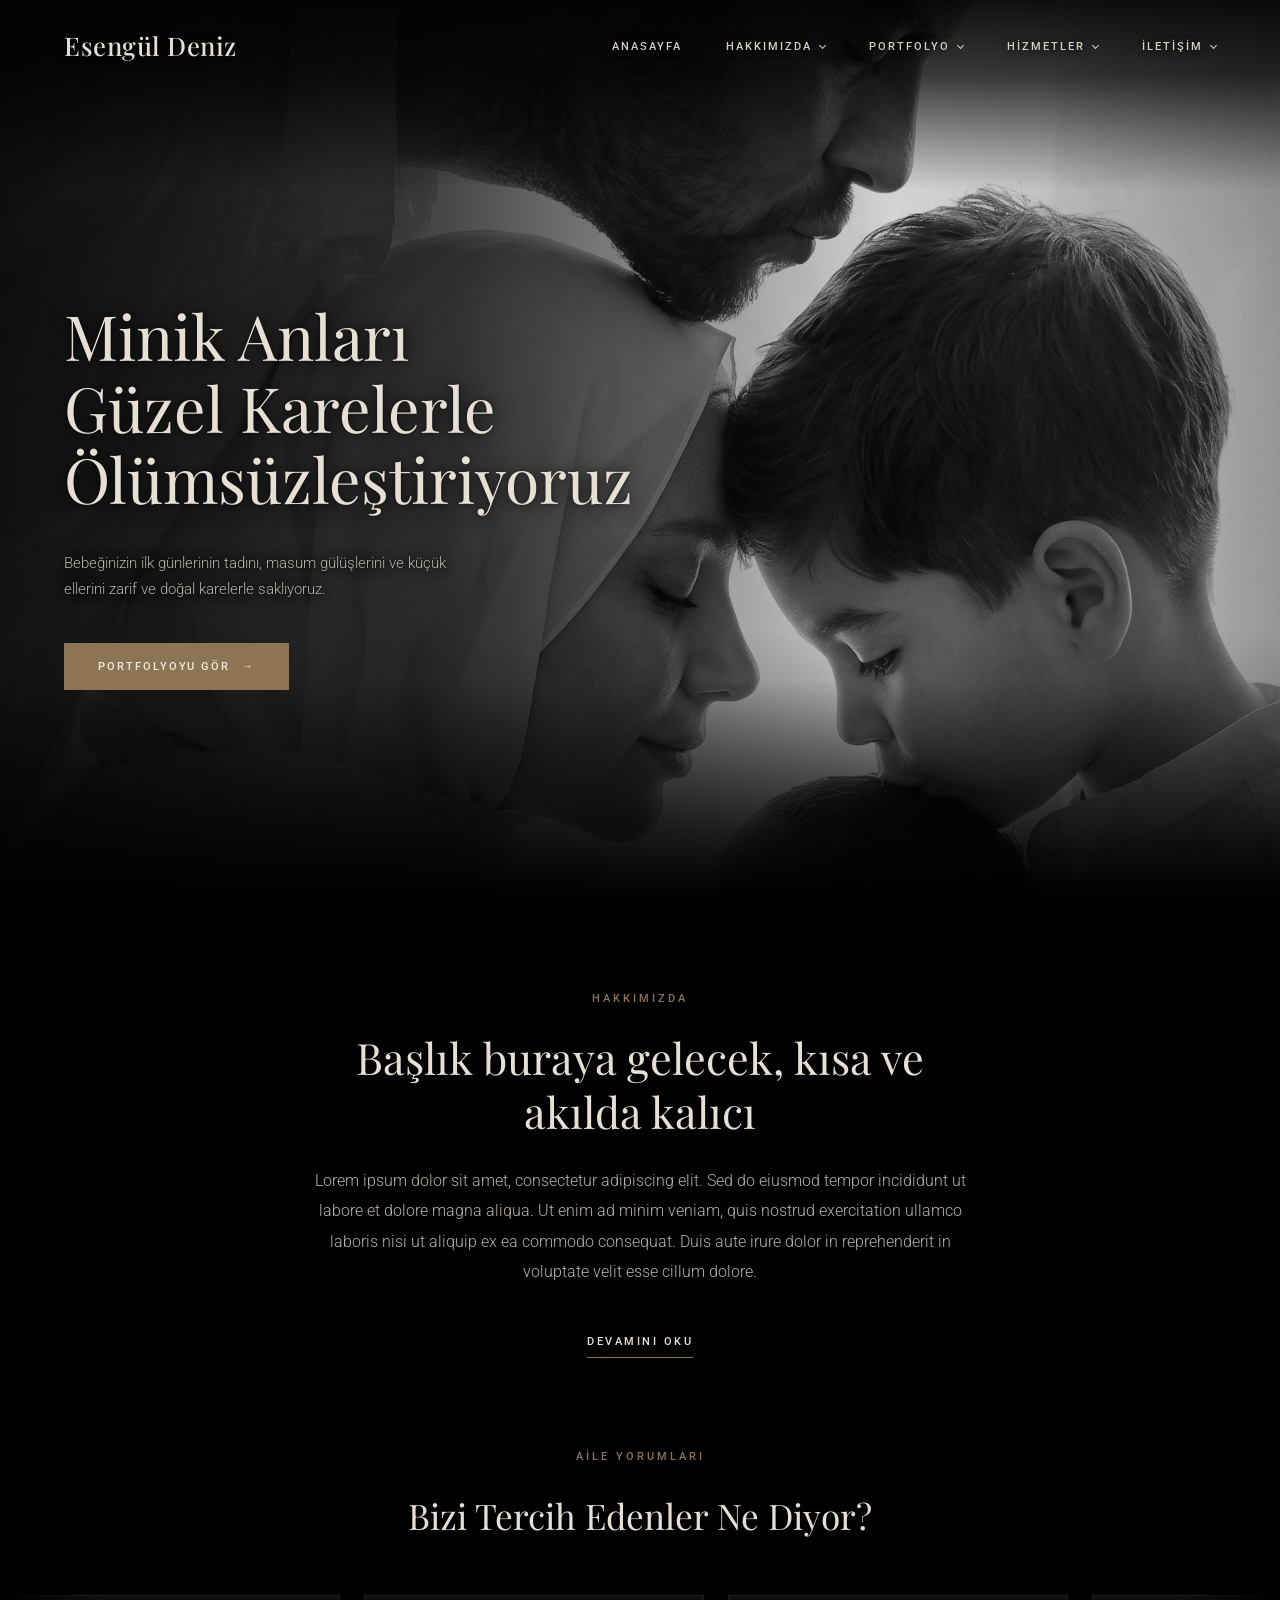
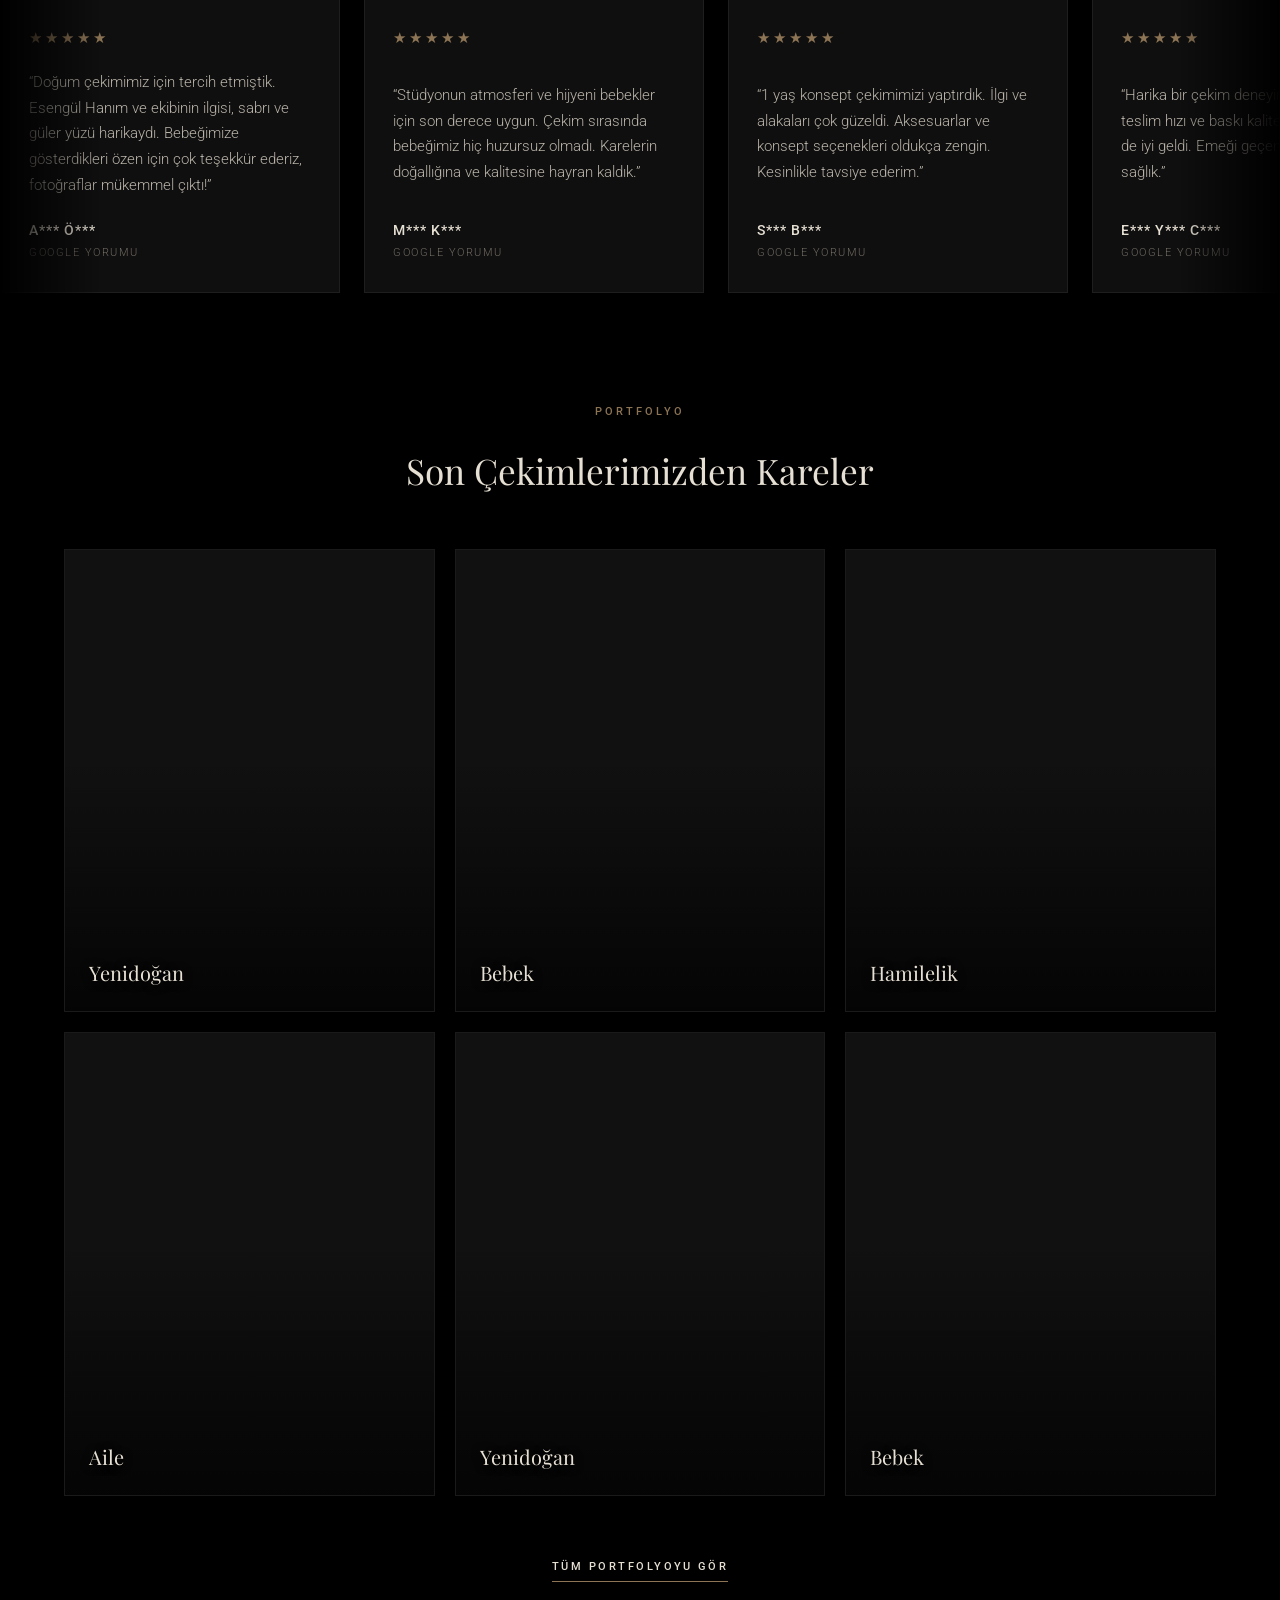
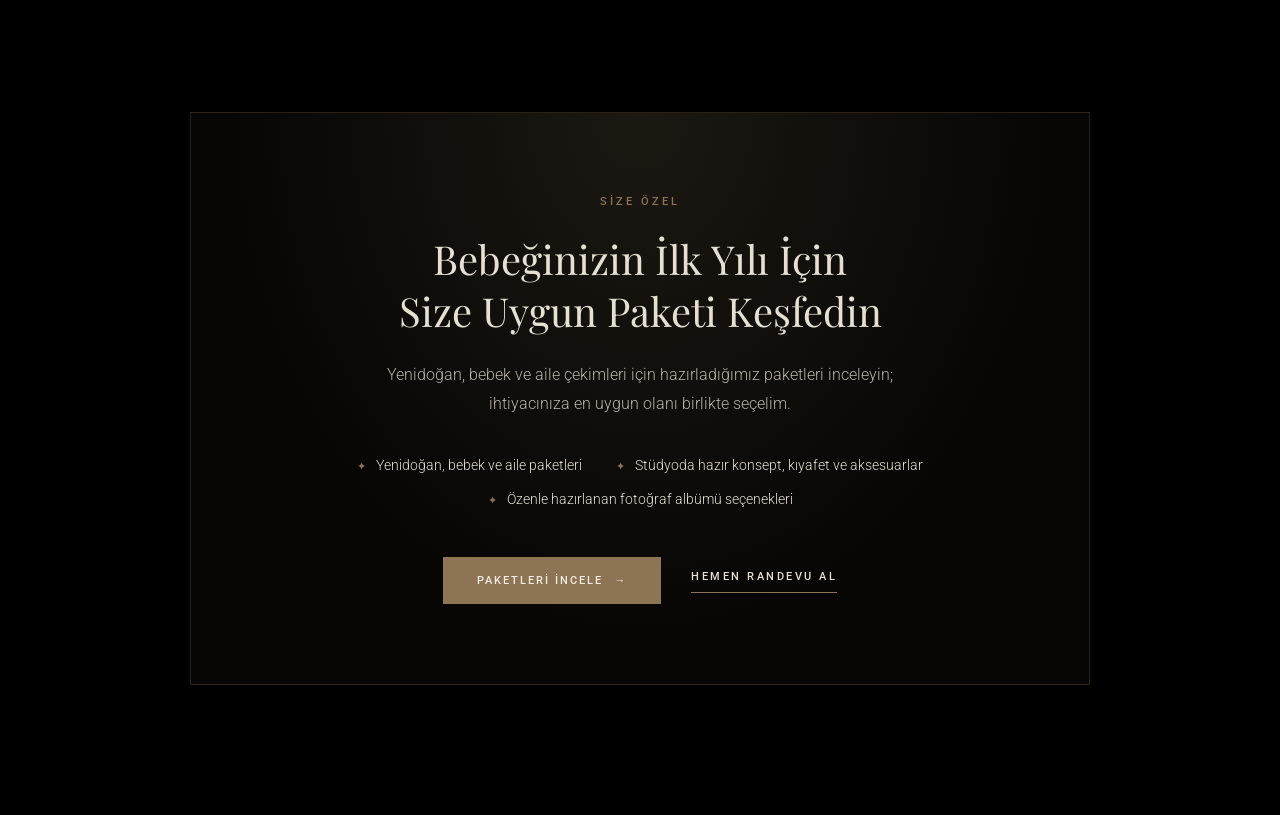
==== index.html @ 83e0534e "add offer section with styling for package deals" ====
<!DOCTYPE html>
<html lang="tr">

<head>
  <meta charset="UTF-8">
  <meta name="viewport" content="width=device-width, initial-scale=1.0">

  <!-- DOLDUR: Sayfa başlığı ve açıklaması (SEO) -->
  <title>Esengül Deniz Photography | Aile ve Bebek Fotoğraf Stüdyosu Gaziantep</title>
  <meta name="description"
    content="Esengül Deniz Photography: Gaziantep'te bebek, yenidoğan ve aile fotoğraf çekimi. Minik anların en güzel hâllerini ölümsüzleştiriyoruz.">

  <!-- Yazı tipleri: Playfair Display (başlık) + Roboto (metin) -->
  <link rel="preconnect" href="https://fonts.googleapis.com">
  <link rel="preconnect" href="https://fonts.gstatic.com" crossorigin>
  <link
    href="https://fonts.googleapis.com/css2?family=Playfair+Display:wght@400;500&family=Roboto:wght@300;400;500&display=swap"
    rel="stylesheet">

  <link rel="stylesheet" href="css/style.css?v=7">
</head>

<body>

  <!-- ========== ÜST MENÜ ========== -->
  <header class="site-header">
    <div class="container header-inner">

      <!-- DOLDUR: Logo / stüdyo adı -->
      <a href="index.html" class="logo">Esengül Deniz</a>

      <!-- Mobil menü butonu (JavaScript'siz çalışır: checkbox hilesi) -->
      <input type="checkbox" id="menu-toggle" class="menu-toggle" aria-label="Menüyü aç/kapat">
      <label for="menu-toggle" class="menu-icon" aria-hidden="true">
        <span></span><span></span><span></span>
      </label>

      <nav class="main-nav" aria-label="Ana menü">
        <ul>
          <li><a href="index.html">Anasayfa</a></li>

          <li class="has-sub">
            <a href="hakkimizda.html">Hakkımızda</a>
            <ul class="sub-menu">
              <li><a href="hakkimizda.html">Biz Kimiz</a></li>
              <li><a href="hakkimizda.html#yorumlar">Aile Yorumları</a></li>
            </ul>
          </li>

          <li class="has-sub">
            <a href="portfolyo.html">Portfolyo</a>
            <ul class="sub-menu">
              <li><a href="portfolyo.html#yenidogan">Yenidoğan</a></li>
              <li><a href="portfolyo.html#bebek">Bebek (3-12 Ay)</a></li>
              <li><a href="portfolyo.html#hamilelik">Hamilelik</a></li>
              <li><a href="portfolyo.html#aile">Aile</a></li>
            </ul>
          </li>

          <li class="has-sub">
            <a href="hizmetler.html">Hizmetler</a>
            <ul class="sub-menu">
              <li><a href="hizmetler.html#yenidogan-cekimi">Yenidoğan Çekimi</a></li>
              <li><a href="hizmetler.html#bebek-cekimi">Bebek Çekimi</a></li>
              <li><a href="hizmetler.html#paketler">Paketler ve Fiyatlar</a></li>
            </ul>
          </li>

          <li class="has-sub">
            <a href="iletisim.html">İletişim</a>
            <ul class="sub-menu">
              <li><a href="iletisim.html">Randevu Al</a></li>
              <li><a href="iletisim.html#sss">Sık Sorulan Sorular</a></li>
            </ul>
          </li>
        </ul>
      </nav>

    </div>
  </header>

  <!-- ========== HERO (KARŞILAMA ALANI) ========== -->
  <main>
    <section class="hero" id="hero">

      <!-- DOLDUR: Hero fotoğrafı -> images/hero.jpg (koyu tonlu, modelin sağda olduğu bir kare ideal) -->
      <div class="hero-bg" role="img" aria-label="Bebek fotoğrafçısı kapak görseli"></div>
      <div class="hero-overlay"></div>

      <div class="container hero-inner">
        <div class="hero-content">

          <!-- DOLDUR: Ana başlık -->
          <h1>Minik Anları<br>Güzel Karelerle<br>Ölümsüzleştiriyoruz</h1>

          <!-- DOLDUR: Kısa açıklama -->
          <p class="hero-text">
            Bebeğinizin ilk günlerinin tadını, masum gülüşlerini ve küçük ellerini
            zarif ve doğal karelerle saklıyoruz.
          </p>

          <a href="portfolyo.html" class="btn">Portfolyoyu Gör <span class="arrow" aria-hidden="true">→</span></a>
        </div>
      </div>

    </section>

    <!-- ========== HAKKIMIZDA ÖN GÖSTERİM ========== -->
    <section class="about-preview" id="hakkimizda-on">
      <div class="container about-inner">

        <!-- DOLDUR: Aşağıdaki metinleri kendi içeriğinle değiştir -->
        <span class="eyebrow reveal">Hakkımızda</span>
        <h2 class="reveal">Başlık buraya gelecek, kısa ve akılda kalıcı</h2>
        <p class="reveal">
          Lorem ipsum dolor sit amet, consectetur adipiscing elit. Sed do eiusmod tempor
          incididunt ut labore et dolore magna aliqua. Ut enim ad minim veniam, quis nostrud
          exercitation ullamco laboris nisi ut aliquip ex ea commodo consequat. Duis aute
          irure dolor in reprehenderit in voluptate velit esse cillum dolore.
        </p>
        <a href="hakkimizda.html" class="link-line reveal">Devamını Oku</a>

      </div>
    </section>
    <!-- ========== GOOGLE YORUMLARI (soldan sağa kayan şerit) ========== -->
    <section class="reviews" id="yorumlar">
      <div class="container reviews-head">
        <span class="eyebrow reveal">Aile Yorumları</span>
        <h2 class="reveal">Bizi Tercih Edenler Ne Diyor?</h2>
      </div>

      <div class="reviews-marquee">
        <div class="reviews-track">
          <!-- DOLDUR: Gerçek Google yorumlarını her kartta değiştir.
               Aşağıdaki ikinci grup (aria-hidden) birincinin kopyasıdır, sonsuz döngü için gerekli.
               Kart sayısını değiştirirsen iki grupta da aynı yap. -->
          <div class="reviews-group">
            <article class="review-card">
              <div class="stars" aria-label="5 yıldız">★★★★★</div>
              <p>“Doğum çekimimiz için tercih etmiştik. Esengül Hanım ve ekibinin ilgisi, sabrı ve güler yüzü harikaydı.
                Bebeğimize gösterdikleri özen için çok teşekkür ederiz, fotoğraflar mükemmel çıktı!”</p>
              <footer><strong>A*** Ö***</strong><span>Google Yorumu</span></footer>
            </article>
            <article class="review-card">
              <div class="stars" aria-label="5 yıldız">★★★★★</div>
              <p>“Stüdyonun atmosferi ve hijyeni bebekler için son derece uygun. Çekim sırasında bebeğimiz hiç huzursuz
                olmadı. Karelerin doğallığına ve kalitesine hayran kaldık.”</p>
              <footer><strong>M*** K***</strong><span>Google Yorumu</span></footer>
            </article>
            <article class="review-card">
              <div class="stars" aria-label="5 yıldız">★★★★★</div>
              <p>“1 yaş konsept çekimimizi yaptırdık. İlgi ve alakaları çok güzeldi. Aksesuarlar ve konsept seçenekleri
                oldukça zengin. Kesinlikle tavsiye ederim.”</p>
              <footer><strong>S*** B***</strong><span>Google Yorumu</span></footer>
            </article>
            <article class="review-card">
              <div class="stars" aria-label="5 yıldız">★★★★★</div>
              <p>“Harika bir çekim deneyimiydi. Fotoğrafların teslim hızı ve baskı kalitesi beklediğimizden de iyi
                geldi. Emeği geçen herkesin eline sağlık.”</p>
              <footer><strong>E*** Y*** C***</strong><span>Google Yorumu</span></footer>
            </article>
            <article class="review-card">
              <div class="stars" aria-label="5 yıldız">★★★★★</div>
              <p>“Yenidoğan çekimi için biraz endişeliydik ama ekibin profesyonelliği sayesinde tüm endişelerimiz boşa
                çıktı. Bebeğimizi rahat ettirmek için ellerinden geleni yaptılar.”</p>
              <footer><strong>Z*** N*** A***</strong><span>Google Yorumu</span></footer>
            </article>
            <article class="review-card">
              <div class="stars" aria-label="4 yıldız">★★★★☆</div>
              <p>“Fotoğraflar ve konseptler harikaydı. Çekim biraz uzun sürdü ama çıkan sonuçlara kesinlikle değdi.
                Teşekkür ederiz.”</p>
              <footer><strong>B*** D***</strong><span>Google Yorumu</span></footer>
            </article>
            <article class="review-card">
              <div class="stars" aria-label="5 yıldız">★★★★★</div>
              <p>“Aile çekimi gerçekleştirdik. Ortam çok sıcak ve samimiydi. Çocuklarla iletişimleri harika, hiç
                zorlanmadan harika fotoğraflar yakaladılar.”</p>
              <footer><strong>H*** A***</strong><span>Google Yorumu</span></footer>
            </article>
            <article class="review-card">
              <div class="stars" aria-label="5 yıldız">★★★★★</div>
              <p>“Tavsiye üzerine gittik ve çok memnun kaldık. Detaylara verdikleri önem ve çekim sonrası ilgileri
                takdire şayan. Eline sağlık Esengül Hanım.”</p>
              <footer><strong>K*** E*** T***</strong><span>Google Yorumu</span></footer>
            </article>
            <article class="review-card">
              <div class="stars" aria-label="5 yıldız">★★★★★</div>
              <p>“Hamilelik çekimimden itibaren tüm özel anlarımızda tercihimiz oldu. Anılarımızı en güzel şekilde
                ölümsüzleştirdiler, her zaman güler yüzlüler.”</p>
              <footer><strong>D*** Y***</strong><span>Google Yorumu</span></footer>
            </article>
            <article class="review-card">
              <div class="stars" aria-label="5 yıldız">★★★★★</div>
              <p>“Sıcak ortamı, bebek dostu yaklaşımı ve yaratıcı konseptleriyle bölgedeki en kaliteli stüdyolardan
                biri. Çok teşekkür ederiz.”</p>
              <footer><strong>C*** Ö*** K***</strong><span>Google Yorumu</span></footer>
            </article>
            <article class="review-card">
              <div class="stars" aria-label="5 yıldız">★★★★★</div>
              <p>“Bebeğimiz çekim sırasında ağlamasına rağmen büyük bir sabırla ilgilendiler. Çıkan albüm albüm değil
                adeta bir sanat eseri oldu.”</p>
              <footer><strong>N*** S***</strong><span>Google Yorumu</span></footer>
            </article>
            <article class="review-card">
              <div class="stars" aria-label="5 yıldız">★★★★★</div>
              <p>“Işık kullanımı, renk paletleri ve kurguları çok başarılı. Kendinizi tamamen rahat hissettiğiniz bir
                ortam sunuyorlar.”</p>
              <footer><strong>G*** B*** M***</strong><span>Google Yorumu</span></footer>
            </article>
            <article class="review-card">
              <div class="stars" aria-label="4 yıldız">★★★★☆</div>
              <p>“Genel olarak çok memnun kaldık, fotoğrafların kalitesi ve renk canlılığı harika. Randevu yoğunluğu
                biraz fazlaydı ama değdi.”</p>
              <footer><strong>İ*** K***</strong><span>Google Yorumu</span></footer>
            </article>
            <article class="review-card">
              <div class="stars" aria-label="5 yıldız">★★★★★</div>
              <p>“Oğlumuzun ilk yaş gününü ölümsüzleştirmek için doğru adrestik. Güler yüzlü hizmetiniz ve ilginiz için
                ailece çok teşekkür ederiz.”</p>
              <footer><strong>Ö*** F*** Ş***</strong><span>Google Yorumu</span></footer>
            </article>
            <article class="review-card">
              <div class="stars" aria-label="5 yıldız">★★★★★</div>
              <p>“Stüdyo tertemiz ve bebekler için ısıtması çok iyi ayarlanmıştı. Kostümler ve konseptler çok
                hijyenikti. Gönül rahatlığıyla tercih edebilirsiniz.”</p>
              <footer><strong>F*** N*** E***</strong><span>Google Yorumu</span></footer>
            </article>
            <article class="review-card">
              <div class="stars" aria-label="5 yıldız">★★★★★</div>
              <p>“Bebek çekiminde sabır her şeydir ve bu stüdyoda sabır ile profesyonellik birleşmiş. Sonuçtan çok
                memnun kaldık.”</p>
              <footer><strong>T*** Y***</strong><span>Google Yorumu</span></footer>
            </article>
            <article class="review-card">
              <div class="stars" aria-label="5 yıldız">★★★★★</div>
              <p>“Her anından keyif aldığımız bir çekim süreciydi. Albümümüz elime ulaştığında kalitesine bir kez daha
                hayran kaldım.”</p>
              <footer><strong>Y*** K*** A***</strong><span>Google Yorumu</span></footer>
            </article>
            <article class="review-card">
              <div class="stars" aria-label="5 yıldız">★★★★★</div>
              <p>“Poz verdirmekte hiç zorlanmadık, bizi çok iyi yönlendirdiler. Fotoğrafların doğallığı harika.
                Emeğinize sağlık.”</p>
              <footer><strong>E*** G***</strong><span>Google Yorumu</span></footer>
            </article>
            <article class="review-card">
              <div class="stars" aria-label="5 yıldız">★★★★★</div>
              <p>“Daha önce de farklı bir stüdyoda çekim yaptırmıştık ama buradaki ilgi ve kalite kıyaslanamaz bile. Çok
                teşekkürler.”</p>
              <footer><strong>S*** T*** U***</strong><span>Google Yorumu</span></footer>
            </article>
            <article class="review-card">
              <div class="stars" aria-label="5 yıldız">★★★★★</div>
              <p>“Tüm sürecin başından albüm teslimine kadar her şey mükemmel ilerledi. Anılarımızı bu kadar güzel
                ölümsüzleştirdiğiniz için teşekkür ederiz.”</p>
              <footer><strong>R*** A***</strong><span>Google Yorumu</span></footer>
            </article>
          </div>
          <div class="reviews-group" aria-hidden="true">
            <article class="review-card">
              <div class="stars" aria-label="5 yıldız">★★★★★</div>
              <p>“Doğum çekimimiz için tercih etmiştik. Esengül Hanım ve ekibinin ilgisi, sabrı ve güler yüzü harikaydı.
                Bebeğimize gösterdikleri özen için çok teşekkür ederiz, fotoğraflar mükemmel çıktı!”</p>
              <footer><strong>A*** Ö***</strong><span>Google Yorumu</span></footer>
            </article>
            <article class="review-card">
              <div class="stars" aria-label="5 yıldız">★★★★★</div>
              <p>“Stüdyonun atmosferi ve hijyeni bebekler için son derece uygun. Çekim sırasında bebeğimiz hiç huzursuz
                olmadı. Karelerin doğallığına ve kalitesine hayran kaldık.”</p>
              <footer><strong>M*** K***</strong><span>Google Yorumu</span></footer>
            </article>
            <article class="review-card">
              <div class="stars" aria-label="5 yıldız">★★★★★</div>
              <p>“1 yaş konsept çekimimizi yaptırdık. İlgi ve alakaları çok güzeldi. Aksesuarlar ve konsept seçenekleri
                oldukça zengin. Kesinlikle tavsiye ederim.”</p>
              <footer><strong>S*** B***</strong><span>Google Yorumu</span></footer>
            </article>
            <article class="review-card">
              <div class="stars" aria-label="5 yıldız">★★★★★</div>
              <p>“Harika bir çekim deneyimiydi. Fotoğrafların teslim hızı ve baskı kalitesi beklediğimizden de iyi
                geldi. Emeği geçen herkesin eline sağlık.”</p>
              <footer><strong>E*** Y*** C***</strong><span>Google Yorumu</span></footer>
            </article>
            <article class="review-card">
              <div class="stars" aria-label="5 yıldız">★★★★★</div>
              <p>“Yenidoğan çekimi için biraz endişeliydik ama ekibin profesyonelliği sayesinde tüm endişelerimiz boşa
                çıktı. Bebeğimizi rahat ettirmek için ellerinden geleni yaptılar.”</p>
              <footer><strong>Z*** N*** A***</strong><span>Google Yorumu</span></footer>
            </article>
            <article class="review-card">
              <div class="stars" aria-label="4 yıldız">★★★★☆</div>
              <p>“Fotoğraflar ve konseptler harikaydı. Çekim biraz uzun sürdü ama çıkan sonuçlara kesinlikle değdi.
                Teşekkür ederiz.”</p>
              <footer><strong>B*** D***</strong><span>Google Yorumu</span></footer>
            </article>
            <article class="review-card">
              <div class="stars" aria-label="5 yıldız">★★★★★</div>
              <p>“Aile çekimi gerçekleştirdik. Ortam çok sıcak ve samimiydi. Çocuklarla iletişimleri harika, hiç
                zorlanmadan harika fotoğraflar yakaladılar.”</p>
              <footer><strong>H*** A***</strong><span>Google Yorumu</span></footer>
            </article>
            <article class="review-card">
              <div class="stars" aria-label="5 yıldız">★★★★★</div>
              <p>“Tavsiye üzerine gittik ve çok memnun kaldık. Detaylara verdikleri önem ve çekim sonrası ilgileri
                takdire şayan. Eline sağlık Esengül Hanım.”</p>
              <footer><strong>K*** E*** T***</strong><span>Google Yorumu</span></footer>
            </article>
            <article class="review-card">
              <div class="stars" aria-label="5 yıldız">★★★★★</div>
              <p>“Hamilelik çekimimden itibaren tüm özel anlarımızda tercihimiz oldu. Anılarımızı en güzel şekilde
                ölümsüzleştirdiler, her zaman güler yüzlüler.”</p>
              <footer><strong>D*** Y***</strong><span>Google Yorumu</span></footer>
            </article>
            <article class="review-card">
              <div class="stars" aria-label="5 yıldız">★★★★★</div>
              <p>“Sıcak ortamı, bebek dostu yaklaşımı ve yaratıcı konseptleriyle bölgedeki en kaliteli stüdyolardan
                biri. Çok teşekkür ederiz.”</p>
              <footer><strong>C*** Ö*** K***</strong><span>Google Yorumu</span></footer>
            </article>
            <article class="review-card">
              <div class="stars" aria-label="5 yıldız">★★★★★</div>
              <p>“Bebeğimiz çekim sırasında ağlamasına rağmen büyük bir sabırla ilgilendiler. Çıkan albüm albüm değil
                adeta bir sanat eseri oldu.”</p>
              <footer><strong>N*** S***</strong><span>Google Yorumu</span></footer>
            </article>
            <article class="review-card">
              <div class="stars" aria-label="5 yıldız">★★★★★</div>
              <p>“Işık kullanımı, renk paletleri ve kurguları çok başarılı. Kendinizi tamamen rahat hissettiğiniz bir
                ortam sunuyorlar.”</p>
              <footer><strong>G*** B*** M***</strong><span>Google Yorumu</span></footer>
            </article>
            <article class="review-card">
              <div class="stars" aria-label="4 yıldız">★★★★☆</div>
              <p>“Genel olarak çok memnun kaldık, fotoğrafların kalitesi ve renk canlılığı harika. Randevu yoğunluğu
                biraz fazlaydı ama değdi.”</p>
              <footer><strong>İ*** K***</strong><span>Google Yorumu</span></footer>
            </article>
            <article class="review-card">
              <div class="stars" aria-label="5 yıldız">★★★★★</div>
              <p>“Oğlumuzun ilk yaş gününü ölümsüzleştirmek için doğru adrestik. Güler yüzlü hizmetiniz ve ilginiz için
                ailece çok teşekkür ederiz.”</p>
              <footer><strong>Ö*** F*** Ş***</strong><span>Google Yorumu</span></footer>
            </article>
            <article class="review-card">
              <div class="stars" aria-label="5 yıldız">★★★★★</div>
              <p>“Stüdyo tertemiz ve bebekler için ısıtması çok iyi ayarlanmıştı. Kostümler ve konseptler çok
                hijyenikti. Gönül rahatlığıyla tercih edebilirsiniz.”</p>
              <footer><strong>F*** N*** E***</strong><span>Google Yorumu</span></footer>
            </article>
            <article class="review-card">
              <div class="stars" aria-label="5 yıldız">★★★★★</div>
              <p>“Bebek çekiminde sabır her şeydir ve bu stüdyoda sabır ile profesyonellik birleşmiş. Sonuçtan çok
                memnun kaldık.”</p>
              <footer><strong>T*** Y***</strong><span>Google Yorumu</span></footer>
            </article>
            <article class="review-card">
              <div class="stars" aria-label="5 yıldız">★★★★★</div>
              <p>“Her anından keyif aldığımız bir çekim süreciydi. Albümümüz elime ulaştığında kalitesine bir kez daha
                hayran kaldım.”</p>
              <footer><strong>Y*** K*** A***</strong><span>Google Yorumu</span></footer>
            </article>
            <article class="review-card">
              <div class="stars" aria-label="5 yıldız">★★★★★</div>
              <p>“Poz verdirmekte hiç zorlanmadık, bizi çok iyi yönlendirdiler. Fotoğrafların doğallığı harika.
                Emeğinize sağlık.”</p>
              <footer><strong>E*** G***</strong><span>Google Yorumu</span></footer>
            </article>
            <article class="review-card">
              <div class="stars" aria-label="5 yıldız">★★★★★</div>
              <p>“Daha önce de farklı bir stüdyoda çekim yaptırmıştık ama buradaki ilgi ve kalite kıyaslanamaz bile. Çok
                teşekkürler.”</p>
              <footer><strong>S*** T*** U***</strong><span>Google Yorumu</span></footer>
            </article>
            <article class="review-card">
              <div class="stars" aria-label="5 yıldız">★★★★★</div>
              <p>“Tüm sürecin başından albüm teslimine kadar her şey mükemmel ilerledi. Anılarımızı bu kadar güzel
                ölümsüzleştirdiğiniz için teşekkür ederiz.”</p>
              <footer><strong>R*** A***</strong><span>Google Yorumu</span></footer>
            </article>
          </div>
        </div>
      </div>
    </section>
    <!-- ========== PORTFOLYO ÖN GÖSTERİM ========== -->
    <section class="portfolio-preview" id="portfolyo-on">
      <div class="container portfolio-head">
        <span class="eyebrow reveal">Portfolyo</span>
        <h2 class="reveal">Son Çekimlerimizden Kareler</h2>
      </div>

      <!-- DOLDUR: Fotoğrafları images/portfolyo/ klasörüne foto-1.jpg ... foto-6.jpg adlarıyla koy.
           Başlıkları (Yenidoğan, Bebek vb.) istediğin gibi değiştir.
           GELECEKTE (JS): buraya kategori filtresi veya büyütme (lightbox) eklenebilir. -->
      <div class="container portfolio-grid">
        <a href="portfolyo.html#yenidogan" class="portfolio-item reveal"
          style="background-image:url('images/portfolyo/foto-1.jpg')">
          <span class="portfolio-caption">Yenidoğan</span>
        </a>
        <a href="portfolyo.html#bebek" class="portfolio-item reveal"
          style="background-image:url('images/portfolyo/foto-2.jpg')">
          <span class="portfolio-caption">Bebek</span>
        </a>
        <a href="portfolyo.html#hamilelik" class="portfolio-item reveal"
          style="background-image:url('images/portfolyo/foto-3.jpg')">
          <span class="portfolio-caption">Hamilelik</span>
        </a>
        <a href="portfolyo.html#aile" class="portfolio-item reveal"
          style="background-image:url('images/portfolyo/foto-4.jpg')">
          <span class="portfolio-caption">Aile</span>
        </a>
        <a href="portfolyo.html#yenidogan" class="portfolio-item reveal"
          style="background-image:url('images/portfolyo/foto-5.jpg')">
          <span class="portfolio-caption">Yenidoğan</span>
        </a>
        <a href="portfolyo.html#bebek" class="portfolio-item reveal"
          style="background-image:url('images/portfolyo/foto-6.jpg')">
          <span class="portfolio-caption">Bebek</span>
        </a>
      </div>

      <div class="container portfolio-more">
        <a href="portfolyo.html" class="link-line reveal">Tüm Portfolyoyu Gör</a>
      </div>
    </section>
    <!-- ========== PAKETLERE YÖNLENDİREN TEKLİF ALANI ========== -->
    <section class="offer" id="paketler-teklif">
      <div class="container offer-inner">

        <!-- DOLDUR: Başlık, metin ve maddeleri kendi kampanya/sözlerine göre değiştir -->
        <span class="eyebrow reveal">Size Özel</span>
        <h2 class="reveal">Bebeğinizin İlk Yılı İçin<br>Size Uygun Paketi Keşfedin</h2>
        <p class="reveal">
          Yenidoğan, bebek ve aile çekimleri için hazırladığımız paketleri inceleyin;
          ihtiyacınıza en uygun olanı birlikte seçelim.
        </p>

        <ul class="offer-points reveal">
          <li>Yenidoğan, bebek ve aile paketleri</li>
          <li>Stüdyoda hazır konsept, kıyafet ve aksesuarlar</li>
          <li>Özenle hazırlanan fotoğraf albümü seçenekleri</li>
        </ul>

        <div class="offer-actions reveal">
          <a href="hizmetler.html#paketler" class="btn">Paketleri İncele <span class="arrow"
              aria-hidden="true">→</span></a>
          <a href="iletisim.html" class="link-line">Hemen Randevu Al</a>
        </div>

      </div>
    </section>
  </main>

  <!--
    ===== GELECEK İÇİN YER TUTUCULAR =====
    Bu bölümler şimdilik boş. İleride içerik ve JavaScript eklenecek.
    Yorum satırlarını kaldırarak kullanabilirsin.
  -->

  <!-- <section id="one-cikan-calismalar"> ... galeri / slider (JS) ... </section> -->
  <!-- <section id="hizmetler-ozet"> ... </section> -->
  <!-- <section id="yorumlar"> ... yorum kaydırıcı (JS) ... </section> -->
  <!-- <section id="instagram"> ... </section> -->
  <!-- <footer class="site-footer"> ... </footer> -->

  <!-- Gelecekte JavaScript buraya eklenecek: -->
  <!-- <script src="js/main.js"></script> -->

</body>

</html>
---- css/style.css ----
/* =========================================================
   BEBEK FOTOĞRAFÇISI - ANA STİL DOSYASI
   Koyu, zarif tema. Renkleri aşağıdaki değişkenlerden değiştir.
   ========================================================= */

:root {
  /* Renkler */
  --bg: #0b0b0b;
  /* sayfa arka planı */
  --bg-soft: #141414;
  /* açılır menü vb. */
  --text: #e6dfd3;
  /* başlıklar (krem) */
  --text-muted: #b8b2a8;
  /* paragraflar */
  --accent: #8c7455;
  /* buton rengi (altın/kahve) */
  --accent-hover: #a68a64;

  /* Yazı tipleri */
  --font-heading: "Playfair Display", Georgia, serif;
  --font-body: "Roboto", Arial, sans-serif;

  /* Ölçüler */
  --container: 1200px;
  --header-h: 90px;
}

/* ---------- Sıfırlama ---------- */
*,
*::before,
*::after {
  box-sizing: border-box;
  margin: 0;
  padding: 0;
}

html {
  scroll-behavior: smooth;
  overflow-x: hidden;
}

body {
  background: var(--bg);
  color: var(--text-muted);
  font-family: var(--font-body);
  font-weight: 300;
  line-height: 1.6;
  -webkit-font-smoothing: antialiased;
  overflow-x: hidden;
}

a {
  color: inherit;
  text-decoration: none;
}

ul {
  list-style: none;
}

img {
  max-width: 100%;
  display: block;
}

.container {
  width: 100%;
  max-width: var(--container);
  margin: 0 auto;
  padding: 0 24px;
}

/* =========================================================
   ÜST MENÜ
   ========================================================= */
.site-header {
  position: absolute;
  top: 0;
  left: 0;
  right: 0;
  z-index: 100;
  height: var(--header-h);
}

/* Menü arkasında koyu gölge: yazılar her fotoğrafta okunsun */
.site-header::before {
  content: "";
  position: absolute;
  top: 0;
  left: 0;
  right: 0;
  height: 190px;
  background: linear-gradient(180deg, rgba(0, 0, 0, 0.92) 0%, rgba(0, 0, 0, 0.72) 40%, rgba(0, 0, 0, 0) 100%);
  pointer-events: none;
  z-index: -1;
}

.header-inner {
  height: 100%;
  display: flex;
  align-items: center;
  justify-content: space-between;
}

.logo {
  font-family: var(--font-heading);
  font-size: 1.6rem;
  font-weight: 500;
  color: var(--text);
  letter-spacing: 0.5px;
  text-shadow: 0 1px 10px rgba(0, 0, 0, 0.9);
}

/* Masaüstü menü */
.main-nav>ul {
  display: flex;
  align-items: center;
  gap: 44px;
}

/* Tüm menü öğeleri aynı hizada dursun */
.main-nav>ul>li {
  padding: 30px 0;
}

.main-nav a {
  font-size: 0.68rem;
  font-weight: 500;
  letter-spacing: 2px;
  text-transform: uppercase;
  color: #d6cfc3;
  text-shadow: 0 1px 8px rgba(0, 0, 0, 0.9);
  transition: color 0.3s ease;
}

.main-nav a:hover {
  color: var(--text);
}

/* Alt menülü öğelerde küçük ok */
.has-sub>a::after {
  content: "";
  display: inline-block;
  width: 5px;
  height: 5px;
  margin-left: 8px;
  border-right: 1.5px solid currentColor;
  border-bottom: 1.5px solid currentColor;
  transform: translateY(-2px) rotate(45deg);
}

/* Açılır alt menü (JavaScript gerekmez) */
.has-sub {
  position: relative;
}

.sub-menu {
  position: absolute;
  top: 100%;
  left: -20px;
  min-width: 220px;
  padding: 14px 0;
  background: var(--bg-soft);
  border-top: 2px solid var(--accent);
  opacity: 0;
  visibility: hidden;
  transform: translateY(10px);
  transition: all 0.3s ease;
}

.sub-menu a {
  display: block;
  padding: 10px 24px;
  letter-spacing: 1.5px;
}

.has-sub:hover .sub-menu,
.has-sub:focus-within .sub-menu {
  opacity: 1;
  visibility: visible;
  transform: translateY(0);
}

/* Son menünün alt menüsü sağdan taşmasın */
.main-nav>ul>li:last-child .sub-menu {
  left: auto;
  right: -20px;
}

/* Mobil menü kontrolleri masaüstünde gizli */
.menu-toggle,
.menu-icon {
  display: none;
}

/* =========================================================
   HERO
   ========================================================= */
.hero {
  position: relative;
  min-height: 100vh;
  display: flex;
  align-items: center;
  overflow: hidden;
}

/* Arka plan fotoğrafı: images/hero.jpg dosyasını koy */
.hero-bg {
  position: absolute;
  inset: 0;
  background-color: var(--bg);
  background-image: url("../images/hero.jpg");
  background-size: cover;
  background-position: center right;
  background-repeat: no-repeat;
}

/* Soldan sağa koyulaşan katman: yazı okunaklı kalsın */
.hero-overlay {
  position: absolute;
  inset: 0;
  background:
    linear-gradient(90deg, rgba(11, 11, 11, 0.95) 0%, rgba(11, 11, 11, 0.75) 35%, rgba(11, 11, 11, 0.15) 70%, rgba(11, 11, 11, 0.35) 100%),
    linear-gradient(0deg, rgba(11, 11, 11, 0.6) 0%, rgba(11, 11, 11, 0) 30%);
}

.hero-inner {
  position: relative;
  z-index: 2;
  padding-top: var(--header-h);
}

.hero-content {
  max-width: 520px;
}

.hero h1 {
  font-family: var(--font-heading);
  font-weight: 400;
  font-size: clamp(2.4rem, 5vw, 3.9rem);
  line-height: 1.15;
  color: var(--text);
  margin-bottom: 36px;
  text-shadow: 0 2px 20px rgba(0, 0, 0, 0.85), 0 0 4px rgba(0, 0, 0, 0.5);
}

.hero-text {
  font-size: 0.95rem;
  line-height: 1.7;
  color: var(--text-muted);
  max-width: 400px;
  margin-bottom: 40px;
  text-shadow: 0 1px 12px rgba(0, 0, 0, 0.9), 0 0 3px rgba(0, 0, 0, 0.6);
}

/* ---------- Buton ---------- */
.btn {
  display: inline-flex;
  align-items: center;
  gap: 12px;
  padding: 15px 34px;
  background: var(--accent);
  color: #f3ece0;
  font-size: 0.68rem;
  font-weight: 500;
  letter-spacing: 2px;
  text-transform: uppercase;
  transition: background 0.3s ease, transform 0.3s ease;
}

.btn:hover {
  background: var(--accent-hover);
  transform: translateY(-2px);
}

.btn .arrow {
  transition: transform 0.3s ease;
}

.btn:hover .arrow {
  transform: translateX(4px);
}

/* =========================================================
   DUYARLI TASARIM (TABLET / MOBİL)
   ========================================================= */
@media (max-width: 960px) {

  .menu-icon {
    display: flex;
    flex-direction: column;
    gap: 6px;
    cursor: pointer;
    padding: 8px;
    z-index: 130;
  }

  .menu-icon span {
    width: 26px;
    height: 2px;
    background: var(--text);
    transition: all 0.3s ease;
  }

  /* Menü açılınca ikon X olur */
  .menu-toggle:checked+.menu-icon span:nth-child(1) {
    transform: translateY(8px) rotate(45deg);
  }

  .menu-toggle:checked+.menu-icon span:nth-child(2) {
    opacity: 0;
  }

  .menu-toggle:checked+.menu-icon span:nth-child(3) {
    transform: translateY(-8px) rotate(-45deg);
  }

  .main-nav {
    position: fixed;
    inset: 0;
    background: rgba(11, 11, 11, 0.98);
    display: flex;
    align-items: center;
    justify-content: center;
    opacity: 0;
    visibility: hidden;
    transition: all 0.35s ease;
    z-index: 120;
  }

  .menu-toggle:checked~.main-nav {
    opacity: 1;
    visibility: visible;
  }

  .main-nav>ul {
    flex-direction: column;
    align-items: center;
    gap: 6px;
    text-align: center;
  }

  .main-nav a {
    font-size: 1rem;
    letter-spacing: 2.5px;
  }

  .main-nav>ul>li {
    padding: 14px 0;
  }

  .has-sub>a::after {
    display: none;
  }

  /* Mobilde alt menüler gizli, ana sayfalara tıklanır */
  .sub-menu {
    display: none;
  }

  .hero-bg {
    background-position: 70% center;
  }

  .hero-overlay {
    background: linear-gradient(0deg, rgba(11, 11, 11, 0.95) 0%, rgba(11, 11, 11, 0.6) 55%, rgba(11, 11, 11, 0.4) 100%);
  }

  .hero {
    align-items: flex-end;
    padding-bottom: 80px;
  }

  .hero-content {
    max-width: 100%;
  }
}

@media (max-width: 480px) {
  .hero h1 {
    font-size: 2.1rem;
  }

  .btn {
    padding: 14px 26px;
  }
}

/* =========================================================
   HERO ALT GEÇİŞ (fotoğraf aşağıda siyaha karışır)
   ========================================================= */
.hero::after {
  content: "";
  position: absolute;
  left: 0;
  right: 0;
  bottom: 0;
  height: 220px;
  background: linear-gradient(180deg, rgba(0, 0, 0, 0) 0%, #000 100%);
  z-index: 1;
  pointer-events: none;
}

/* =========================================================
   HAKKIMIZDA ÖN GÖSTERİM
   ========================================================= */
.about-preview {
  background: #000;
  padding: 90px 0 90px;
  text-align: center;
}

.about-inner {
  max-width: 720px;
}

.eyebrow {
  display: block;
  font-size: 0.7rem;
  font-weight: 500;
  letter-spacing: 3px;
  text-transform: uppercase;
  color: var(--accent);
  margin-bottom: 22px;
}

.about-preview h2 {
  font-family: var(--font-heading);
  font-weight: 400;
  font-size: clamp(1.8rem, 3.6vw, 2.7rem);
  line-height: 1.25;
  color: var(--text);
  margin-bottom: 28px;
}

.about-preview p {
  font-size: 1rem;
  line-height: 1.9;
  margin-bottom: 40px;
}

.link-line {
  display: inline-block;
  padding-bottom: 6px;
  font-size: 0.7rem;
  font-weight: 500;
  letter-spacing: 2.5px;
  text-transform: uppercase;
  color: var(--text);
  border-bottom: 1px solid var(--accent);
  transition: color 0.3s ease, border-color 0.3s ease;
}

.link-line:hover {
  color: var(--accent-hover);
  border-color: var(--accent-hover);
}

/* Aşağı kaydırdıkça yumuşakça belirme (JavaScript'siz).
   Desteklemeyen tarayıcılarda içerik doğrudan görünür. */
@keyframes reveal {
  from {
    opacity: 0;
    transform: translateY(40px);
  }

  to {
    opacity: 1;
    transform: none;
  }
}

@supports (animation-timeline: view()) {
  .reveal {
    animation: reveal linear both;
    animation-timeline: view();
    animation-range: entry 5% entry 60%;
  }
}

@media (prefers-reduced-motion: reduce) {
  .reveal {
    animation: none;
    opacity: 1;
    transform: none;
  }
}

@media (max-width: 480px) {
  .about-preview {
    padding: 70px 0 100px;
  }
}

/* =========================================================
   GOOGLE YORUMLARI (kayan şerit, JavaScript'siz)
   ========================================================= */
.reviews {
  background: #000;
  padding: 0 0 110px;
  text-align: center;
}

.reviews-head {
  margin-bottom: 50px;
}

.reviews h2 {
  font-family: var(--font-heading);
  font-weight: 400;
  font-size: clamp(1.6rem, 3vw, 2.2rem);
  color: var(--text);
}

.reviews-marquee {
  overflow: hidden;
  /* kenarlarda yumuşak kaybolma */
  -webkit-mask-image: linear-gradient(90deg, transparent, #000 8%, #000 92%, transparent);
  mask-image: linear-gradient(90deg, transparent, #000 8%, #000 92%, transparent);
}

.reviews-track {
  display: flex;
  width: max-content;
  animation: marquee 220s linear infinite;
}

/* Fare üstüne gelince dursun (okumak için) */
.reviews-marquee:hover .reviews-track {
  animation-play-state: paused;
}

.reviews-group {
  display: flex;
  gap: 24px;
  padding-right: 24px;
}

@keyframes marquee {
  from {
    transform: translateX(0);
  }

  to {
    transform: translateX(-50%);
  }

  /* sağdan sola */
}

.review-card {
  flex: 0 0 340px;
  text-align: left;
  padding: 30px 28px;
  background: #0f0f0f;
  border: 1px solid #1e1e1e;
  display: flex;
  flex-direction: column;
  justify-content: space-between;
  gap: 20px;
}

.stars {
  color: var(--accent);
  letter-spacing: 3px;
  font-size: 0.95rem;
}

.review-card p {
  font-size: 0.92rem;
  line-height: 1.75;
}

.review-card footer {
  display: flex;
  flex-direction: column;
  gap: 2px;
}

.review-card strong {
  color: var(--text);
  font-weight: 500;
  font-size: 0.9rem;
  letter-spacing: 1px;
}

.review-card span {
  font-size: 0.7rem;
  letter-spacing: 1.5px;
  text-transform: uppercase;
  color: #6f6a62;
}

@media (max-width: 480px) {
  .review-card {
    flex-basis: 280px;
    padding: 24px 22px;
  }

  .reviews {
    padding-bottom: 90px;
  }
}

/* Hareket istemeyen kullanıcılar: kayma yok, elle kaydırılır */
@media (prefers-reduced-motion: reduce) {
  .reviews-marquee {
    overflow-x: auto;
    -webkit-mask-image: none;
    mask-image: none;
  }

  .reviews-track {
    animation: none;
  }
}

/* =========================================================
   PORTFOLYO ÖN GÖSTERİM
   ========================================================= */
.portfolio-preview {
  background: #000;
  padding: 0 0 130px;
  text-align: center;
}

.portfolio-head {
  margin-bottom: 50px;
}

.portfolio-preview h2 {
  font-family: var(--font-heading);
  font-weight: 400;
  font-size: clamp(1.6rem, 3vw, 2.2rem);
  color: var(--text);
}

.portfolio-grid {
  display: grid;
  grid-template-columns: repeat(3, 1fr);
  gap: 20px;
}

.portfolio-item {
  position: relative;
  display: block;
  aspect-ratio: 4 / 5;
  overflow: hidden;
  background-color: #111;
  background-size: cover;
  background-position: center;
  border: 1px solid #1a1a1a;
  transition: transform 0.5s ease, border-color 0.4s ease;
}

.portfolio-item::before {
  /* altta koyu geçiş: yazı okunsun */
  content: "";
  position: absolute;
  inset: 0;
  background: linear-gradient(0deg, rgba(0, 0, 0, 0.75) 0%, rgba(0, 0, 0, 0) 55%);
  transition: opacity 0.4s ease;
}

.portfolio-caption {
  position: absolute;
  left: 24px;
  bottom: 22px;
  font-family: var(--font-heading);
  font-size: 1.25rem;
  color: var(--text);
  text-shadow: 0 1px 10px rgba(0, 0, 0, 0.9);
}

.portfolio-item:hover {
  transform: translateY(-6px);
  border-color: var(--accent);
}

.portfolio-more {
  margin-top: 56px;
}

@media (max-width: 960px) {
  .portfolio-grid {
    grid-template-columns: repeat(2, 1fr);
    gap: 14px;
  }
}

@media (max-width: 480px) {
  .portfolio-preview {
    padding-bottom: 90px;
  }

  .portfolio-grid {
    gap: 10px;
  }

  .portfolio-caption {
    left: 14px;
    bottom: 14px;
    font-size: 1rem;
  }
}

/* =========================================================
   PAKETLERE YÖNLENDİREN TEKLİF ALANI
   ========================================================= */
.offer {
  background: #000;
  padding: 0 0 130px;
}

.offer-inner {
  max-width: 900px;
  padding: 80px 40px;
  text-align: center;
  border: 1px solid #2a2218;
  background: radial-gradient(ellipse at 50% 0%, rgba(140, 116, 85, 0.16) 0%, rgba(140, 116, 85, 0) 65%), #070605;
}

.offer h2 {
  font-family: var(--font-heading);
  font-weight: 400;
  font-size: clamp(1.7rem, 3.4vw, 2.5rem);
  line-height: 1.3;
  color: var(--text);
  margin-bottom: 24px;
}

.offer p {
  max-width: 560px;
  margin: 0 auto 36px;
  line-height: 1.8;
}

.offer-points {
  display: flex;
  flex-wrap: wrap;
  justify-content: center;
  gap: 12px 34px;
  margin-bottom: 46px;
  font-size: 0.85rem;
  color: var(--text);
}

.offer-points li::before {
  content: "✦";
  margin-right: 10px;
  color: var(--accent);
  font-size: 0.7rem;
}

.offer-actions {
  display: flex;
  flex-wrap: wrap;
  align-items: center;
  justify-content: center;
  gap: 30px;
}

@media (max-width: 480px) {
  .offer {
    padding-bottom: 90px;
  }

  .offer-inner {
    padding: 56px 22px;
  }

  .offer-points {
    flex-direction: column;
    align-items: center;
  }
}

/* =========================================================
   GELECEKTE EKLENECEK BÖLÜMLER İÇİN YER
   (galeri, hizmetler, yorumlar, footer stilleri buraya)
   ========================================================= */
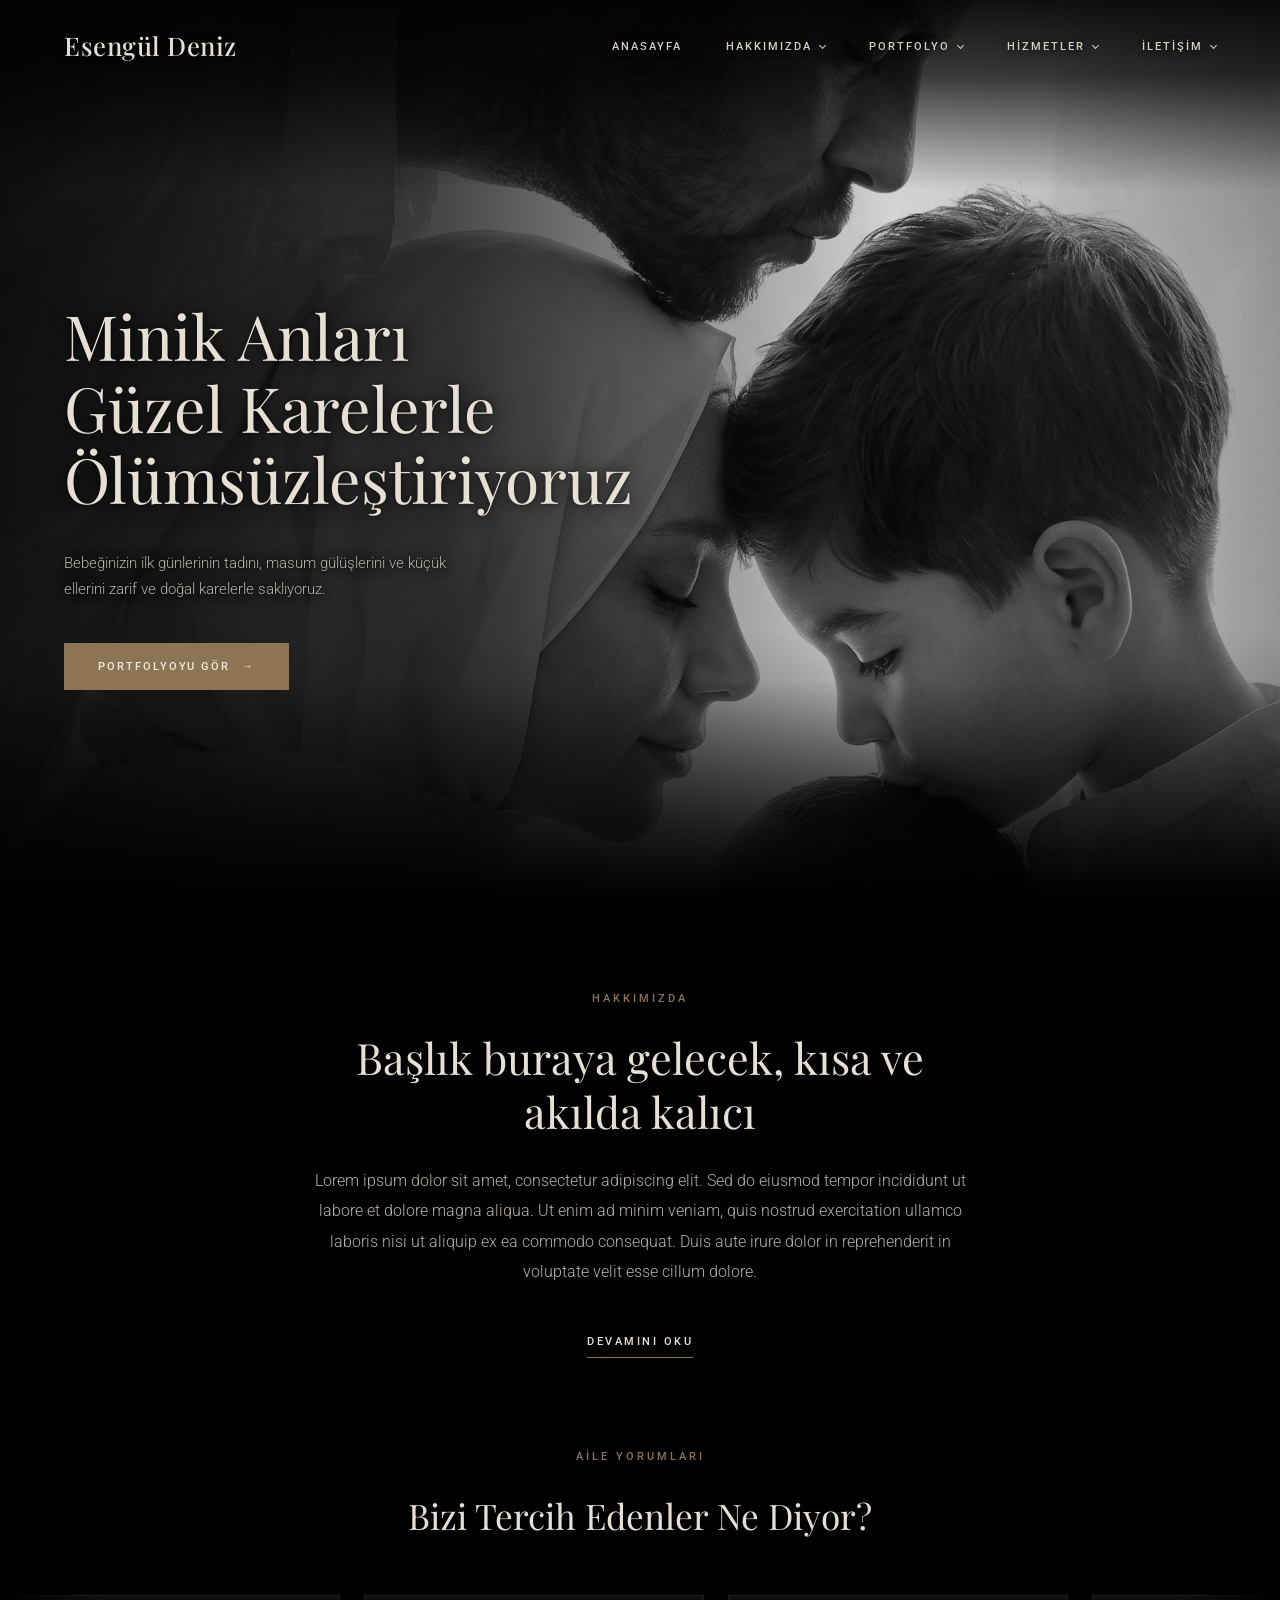
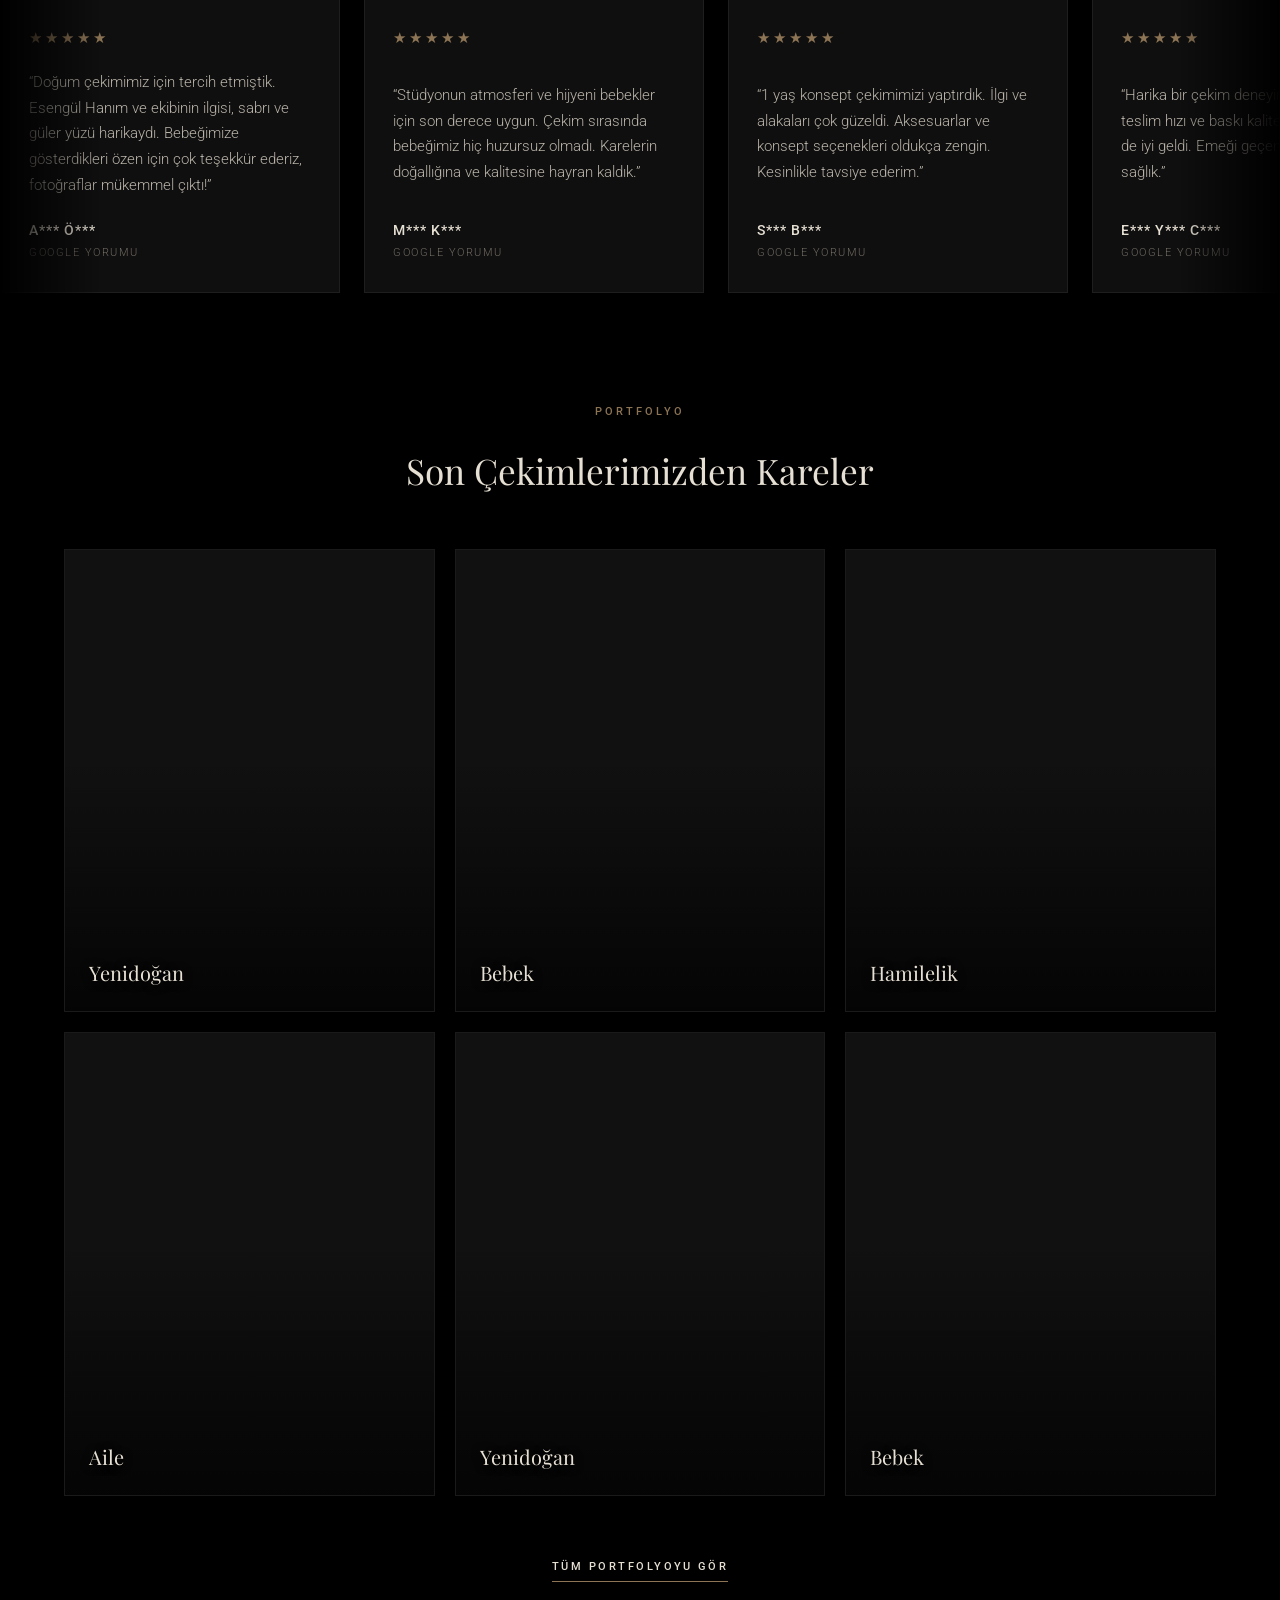
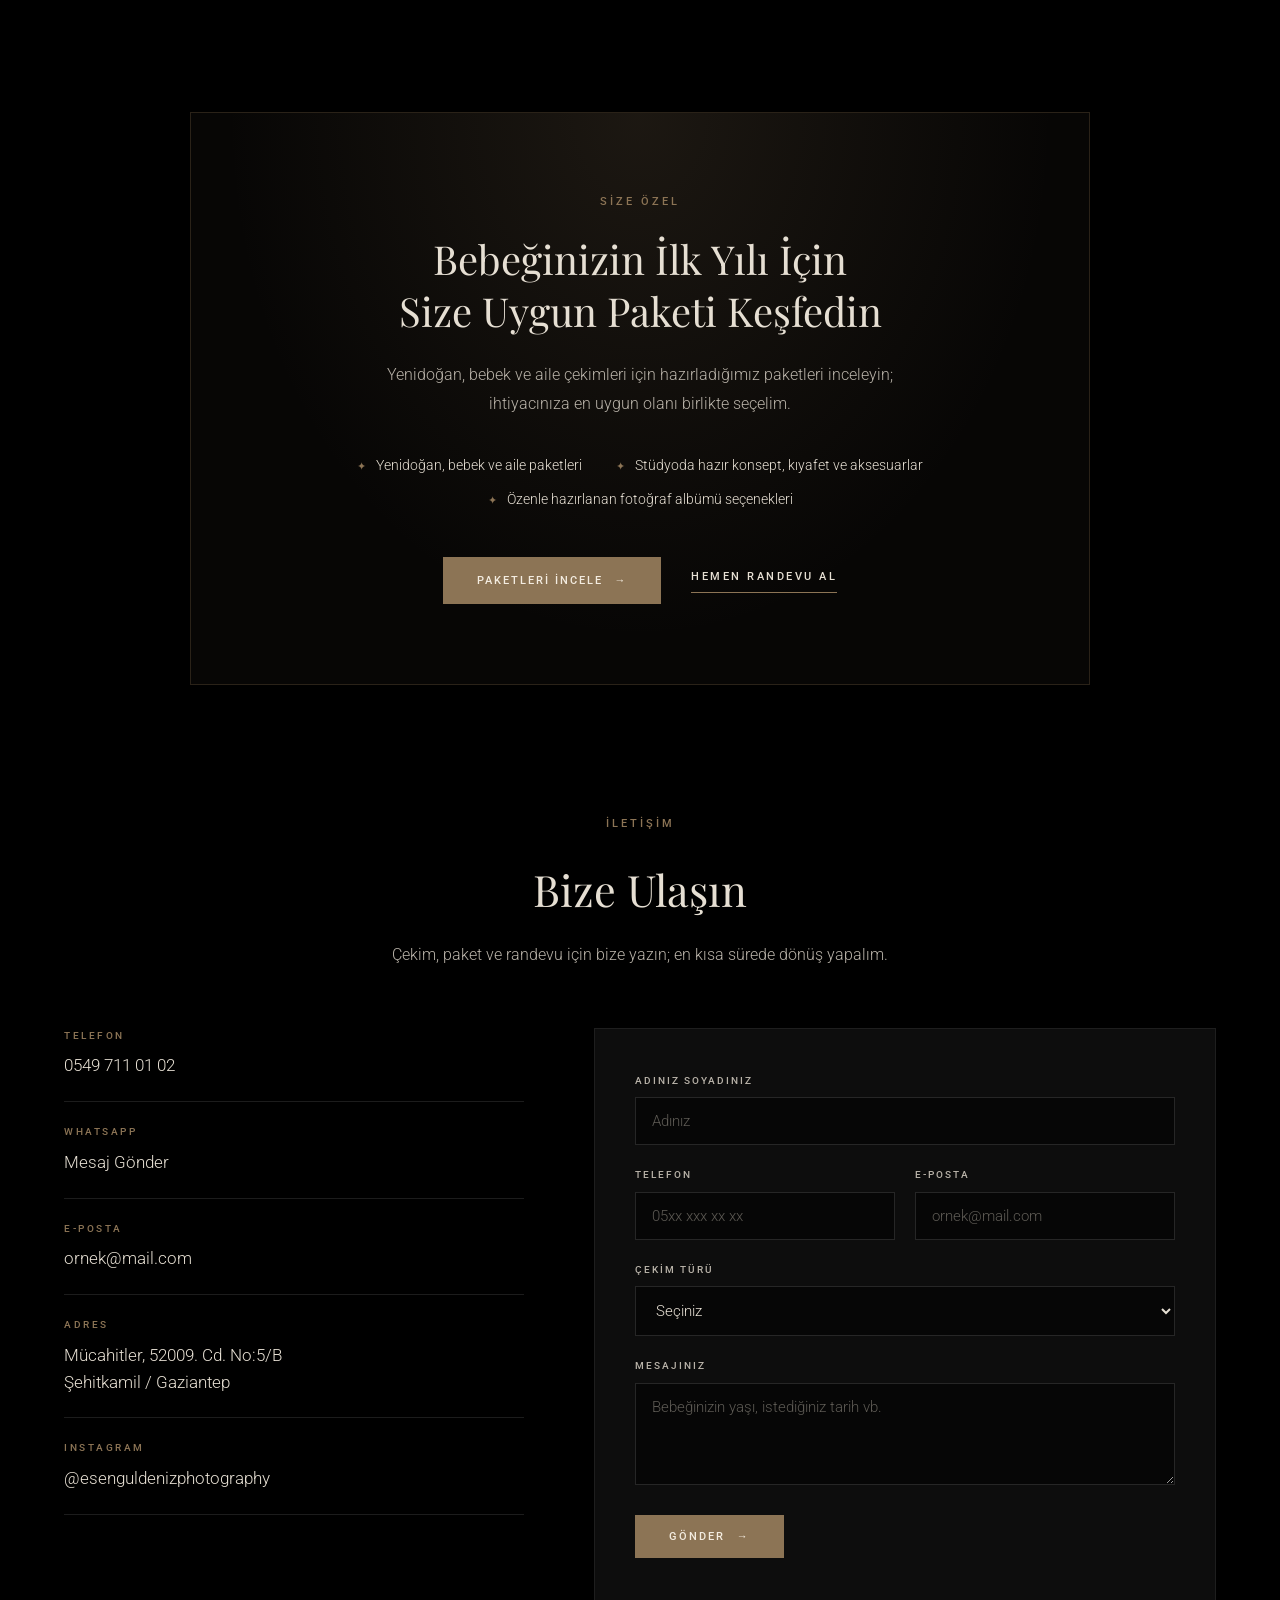
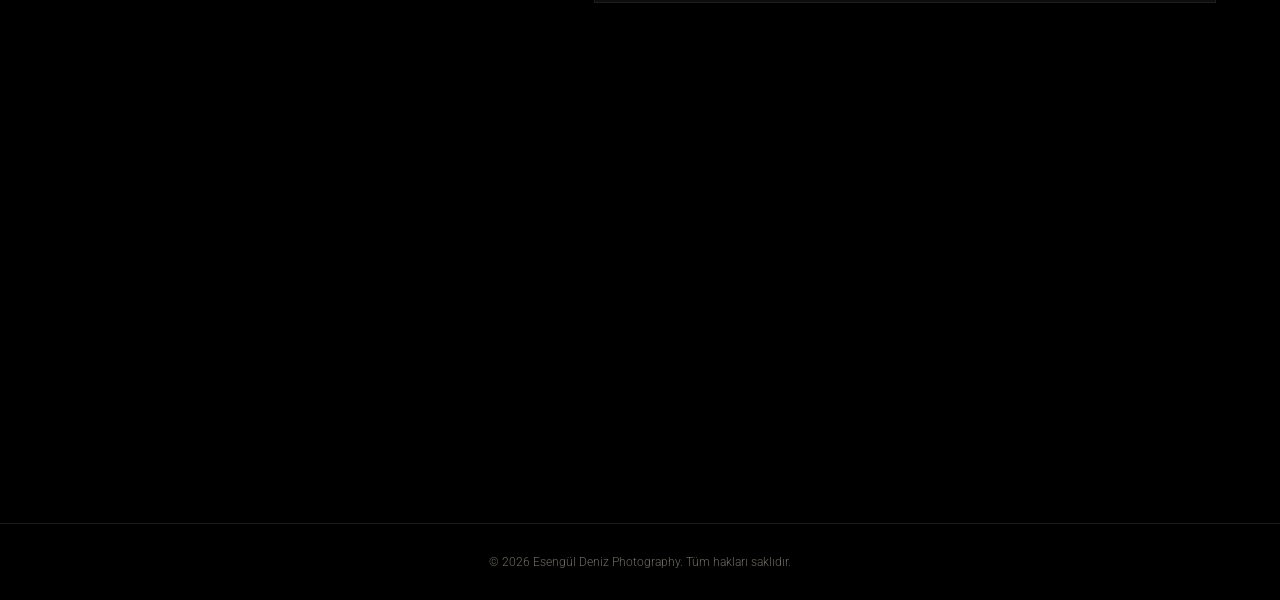
==== commit 415db08a: "add contact section with form and map integration" ====
--- a/index.html
+++ b/index.html
@@ -17,7 +17,7 @@
     href="https://fonts.googleapis.com/css2?family=Playfair+Display:wght@400;500&family=Roboto:wght@300;400;500&display=swap"
     rel="stylesheet">
 
-  <link rel="stylesheet" href="css/style.css?v=7">
+  <link rel="stylesheet" href="css/style.css?v=8">
 </head>
 
 <body>
@@ -448,7 +448,97 @@
 
       </div>
     </section>
+    <!-- ========== İLETİŞİM ========== -->
+    <section class="contact" id="iletisim-on">
+      <div class="container">
+
+        <div class="contact-head">
+          <span class="eyebrow reveal">İletişim</span>
+          <h2 class="reveal">Bize Ulaşın</h2>
+          <p class="reveal">Çekim, paket ve randevu için bize yazın; en kısa sürede dönüş yapalım.</p>
+        </div>
+
+        <div class="contact-grid">
+
+          <!-- Sol: iletişim bilgileri -->
+          <!-- DOLDUR: Telefon, adres ve e-posta bilgilerini kontrol et. Telefon ve adres internetteki bir rehberden alındı, doğrula. -->
+          <ul class="contact-info reveal">
+            <li>
+              <span class="ci-label">Telefon</span>
+              <a href="tel:+905497110102">0549 711 01 02</a>
+            </li>
+            <li>
+              <span class="ci-label">WhatsApp</span>
+              <a href="https://wa.me/905497110102" target="_blank" rel="noopener">Mesaj Gönder</a>
+            </li>
+            <li>
+              <span class="ci-label">E-posta</span>
+              <a href="mailto:ornek@mail.com">ornek@mail.com</a>
+            </li>
+            <li>
+              <span class="ci-label">Adres</span>
+              <address>Mücahitler, 52009. Cd. No:5/B<br>Şehitkamil / Gaziantep</address>
+            </li>
+            <li>
+              <span class="ci-label">Instagram</span>
+              <a href="https://www.instagram.com/esenguldenizphotography" target="_blank"
+                rel="noopener">@esenguldenizphotography</a>
+            </li>
+          </ul>
+
+          <!-- Sağ: iletişim formu -->
+          <!-- DOLDUR: action="#" kısmına form servisinin adresini yaz (ör. Formspree). Şimdilik form mesajı göndermez. -->
+          <form class="contact-form reveal" action="#" method="post">
+            <div class="field">
+              <label for="ad">Adınız Soyadınız</label>
+              <input type="text" id="ad" name="ad" placeholder="Adınız" required>
+            </div>
+            <div class="field-row">
+              <div class="field">
+                <label for="telefon">Telefon</label>
+                <input type="tel" id="telefon" name="telefon" placeholder="05xx xxx xx xx" required>
+              </div>
+              <div class="field">
+                <label for="eposta">E-posta</label>
+                <input type="email" id="eposta" name="eposta" placeholder="ornek@mail.com">
+              </div>
+            </div>
+            <div class="field">
+              <label for="konu">Çekim Türü</label>
+              <select id="konu" name="konu">
+                <option value="">Seçiniz</option>
+                <option>Yenidoğan Çekimi</option>
+                <option>Bebek Çekimi (3-12 Ay)</option>
+                <option>Hamilelik Çekimi</option>
+                <option>Aile Çekimi</option>
+                <option>Diğer</option>
+              </select>
+            </div>
+            <div class="field">
+              <label for="mesaj">Mesajınız</label>
+              <textarea id="mesaj" name="mesaj" rows="4"
+                placeholder="Bebeğinizin yaşı, istediğiniz tarih vb."></textarea>
+            </div>
+            <button type="submit" class="btn">Gönder <span class="arrow" aria-hidden="true">→</span></button>
+          </form>
+
+        </div>
+      </div>
+
+      <!-- Google Haritalar (adres değişirse q= kısmını güncelle) -->
+      <div class="contact-map">
+        <iframe title="Stüdyo konumu"
+          src="https://www.google.com/maps?q=Esengül+Deniz+Aile+ve+Bebek+Fotoğraf+Stüdyosu,+Mücahitler,+52009.+Cd.+No:5/B,+Şehitkamil,+Gaziantep&output=embed"
+          loading="lazy" referrerpolicy="no-referrer-when-downgrade" allowfullscreen></iframe>
+      </div>
+    </section>
   </main>
+
+  <footer class="site-footer">
+    <div class="container">
+      <p>&copy; 2026 Esengül Deniz Photography. Tüm hakları saklıdır.</p>
+    </div>
+  </footer>
 
   <!--
     ===== GELECEK İÇİN YER TUTUCULAR =====
@@ -460,7 +550,6 @@
   <!-- <section id="hizmetler-ozet"> ... </section> -->
   <!-- <section id="yorumlar"> ... yorum kaydırıcı (JS) ... </section> -->
   <!-- <section id="instagram"> ... </section> -->
-  <!-- <footer class="site-footer"> ... </footer> -->
 
   <!-- Gelecekte JavaScript buraya eklenecek: -->
   <!-- <script src="js/main.js"></script> -->
--- a/css/style.css
+++ b/css/style.css
@@ -777,6 +777,178 @@
 }
 
 /* =========================================================
+   İLETİŞİM
+   ========================================================= */
+.contact {
+  background: #000;
+  padding: 0;
+}
+
+.contact-head {
+  text-align: center;
+  max-width: 560px;
+  margin: 0 auto 60px;
+}
+
+.contact h2 {
+  font-family: var(--font-heading);
+  font-weight: 400;
+  font-size: clamp(1.8rem, 3.6vw, 2.7rem);
+  color: var(--text);
+  margin-bottom: 18px;
+}
+
+.contact-grid {
+  display: grid;
+  grid-template-columns: 0.85fr 1.15fr;
+  gap: 70px;
+  align-items: start;
+  padding-bottom: 100px;
+}
+
+/* Bilgiler */
+.contact-info li {
+  padding: 22px 0;
+  border-bottom: 1px solid #1c1c1c;
+}
+
+.contact-info li:first-child {
+  padding-top: 0;
+}
+
+.ci-label {
+  display: block;
+  margin-bottom: 8px;
+  font-size: 0.65rem;
+  font-weight: 500;
+  letter-spacing: 2.5px;
+  text-transform: uppercase;
+  color: var(--accent);
+}
+
+.contact-info a,
+.contact-info address {
+  font-style: normal;
+  font-size: 1.05rem;
+  line-height: 1.6;
+  color: var(--text);
+  transition: color 0.3s ease;
+}
+
+.contact-info a:hover {
+  color: var(--accent-hover);
+}
+
+/* Form */
+.contact-form {
+  padding: 44px 40px;
+  background: #0d0d0d;
+  border: 1px solid #1e1e1e;
+}
+
+.field {
+  margin-bottom: 22px;
+}
+
+.field-row {
+  display: grid;
+  grid-template-columns: 1fr 1fr;
+  gap: 20px;
+}
+
+.field label {
+  display: block;
+  margin-bottom: 8px;
+  font-size: 0.65rem;
+  font-weight: 500;
+  letter-spacing: 2px;
+  text-transform: uppercase;
+  color: var(--text-muted);
+}
+
+.field input,
+.field select,
+.field textarea {
+  width: 100%;
+  padding: 14px 16px;
+  background: #060606;
+  border: 1px solid #262626;
+  color: var(--text);
+  font-family: var(--font-body);
+  font-size: 0.95rem;
+  font-weight: 300;
+  border-radius: 0;
+  transition: border-color 0.3s ease;
+}
+
+.field textarea {
+  resize: vertical;
+}
+
+.field input::placeholder,
+.field textarea::placeholder {
+  color: #5d5a54;
+}
+
+.field input:focus,
+.field select:focus,
+.field textarea:focus {
+  outline: none;
+  border-color: var(--accent);
+}
+
+.contact-form .btn {
+  border: 0;
+  cursor: pointer;
+  font-family: var(--font-body);
+}
+
+/* Harita (koyu tema ile uyumlu) */
+.contact-map iframe {
+  display: block;
+  width: 100%;
+  height: 420px;
+  border: 0;
+  filter: grayscale(1) invert(0.92) contrast(0.9);
+}
+
+/* Footer */
+.site-footer {
+  background: #000;
+  padding: 28px 0;
+  text-align: center;
+  border-top: 1px solid #1a1a1a;
+  font-size: 0.78rem;
+  color: #6f6a62;
+}
+
+@media (max-width: 960px) {
+  .contact-grid {
+    grid-template-columns: 1fr;
+    gap: 50px;
+  }
+}
+
+@media (max-width: 480px) {
+  .contact-form {
+    padding: 30px 20px;
+  }
+
+  .field-row {
+    grid-template-columns: 1fr;
+    gap: 0;
+  }
+
+  .contact-grid {
+    padding-bottom: 70px;
+  }
+
+  .contact-map iframe {
+    height: 320px;
+  }
+}
+
+/* =========================================================
    GELECEKTE EKLENECEK BÖLÜMLER İÇİN YER
    (galeri, hizmetler, yorumlar, footer stilleri buraya)
    ========================================================= */
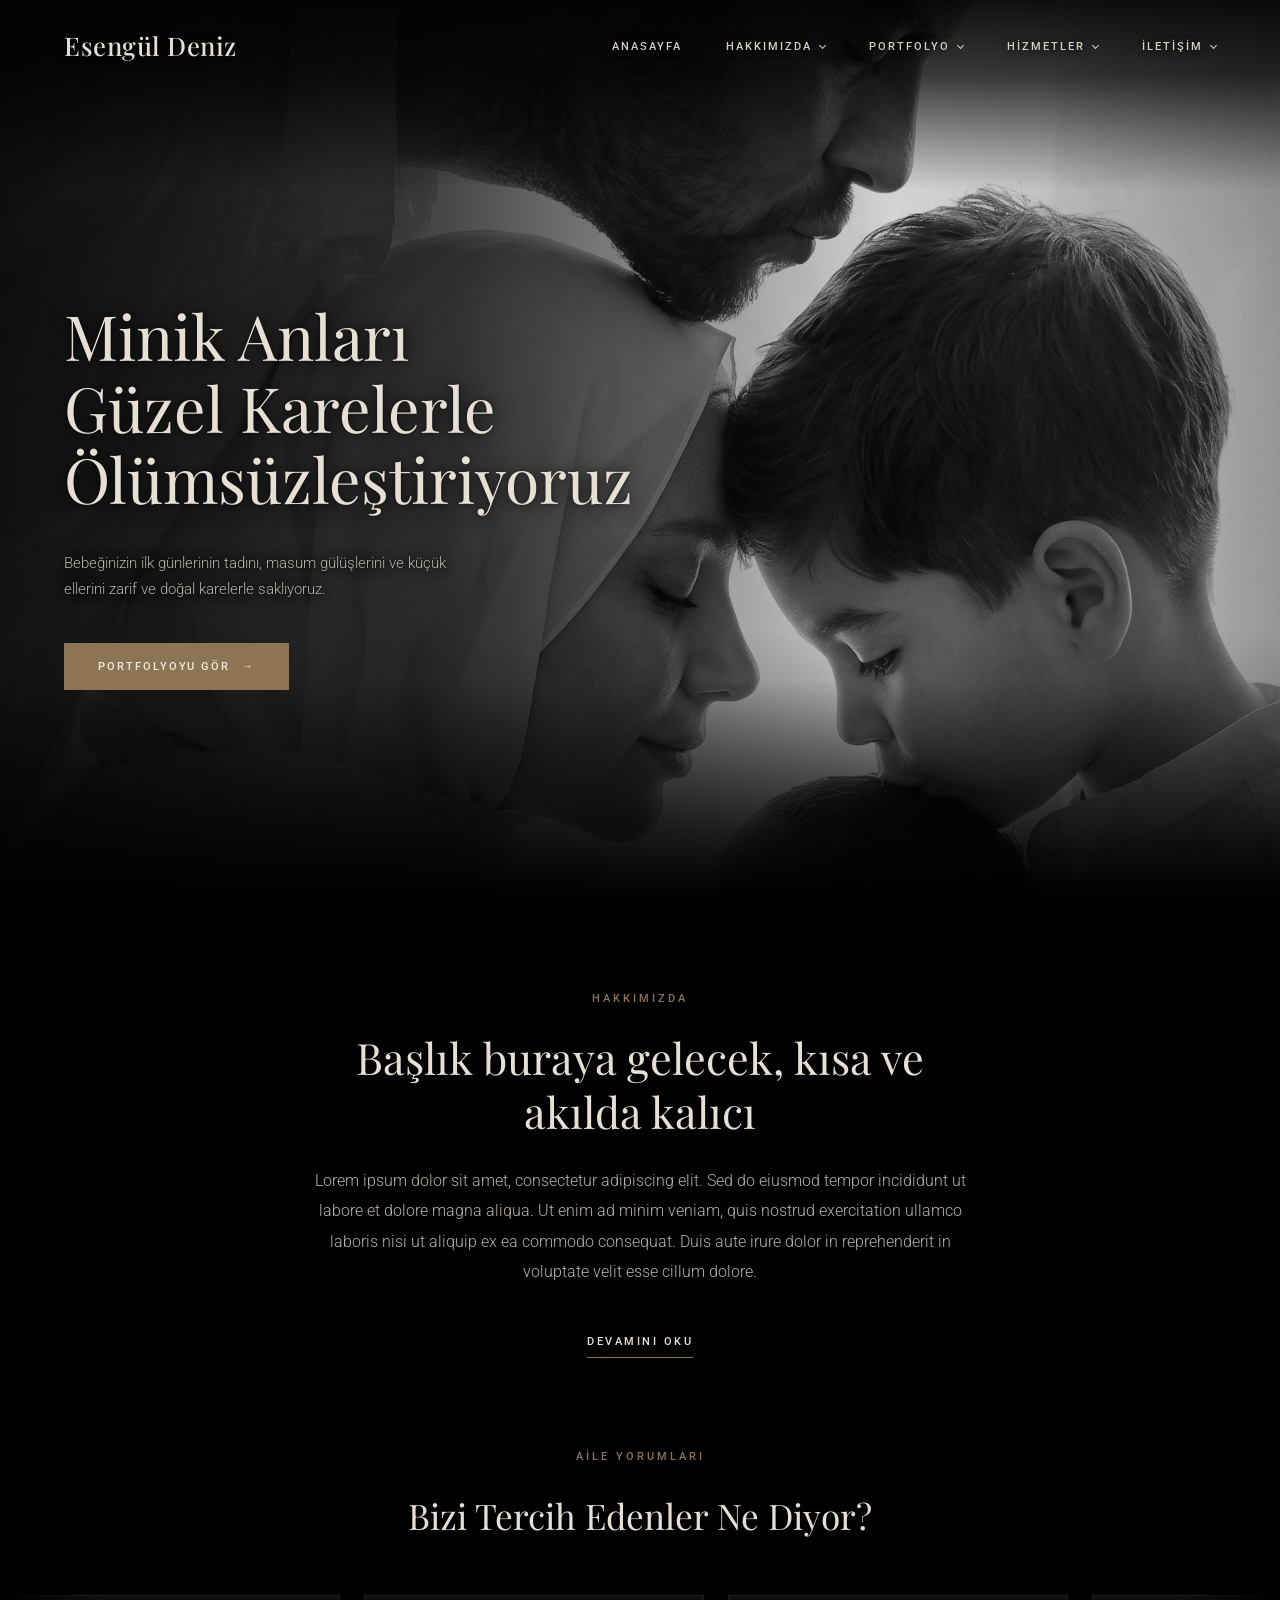
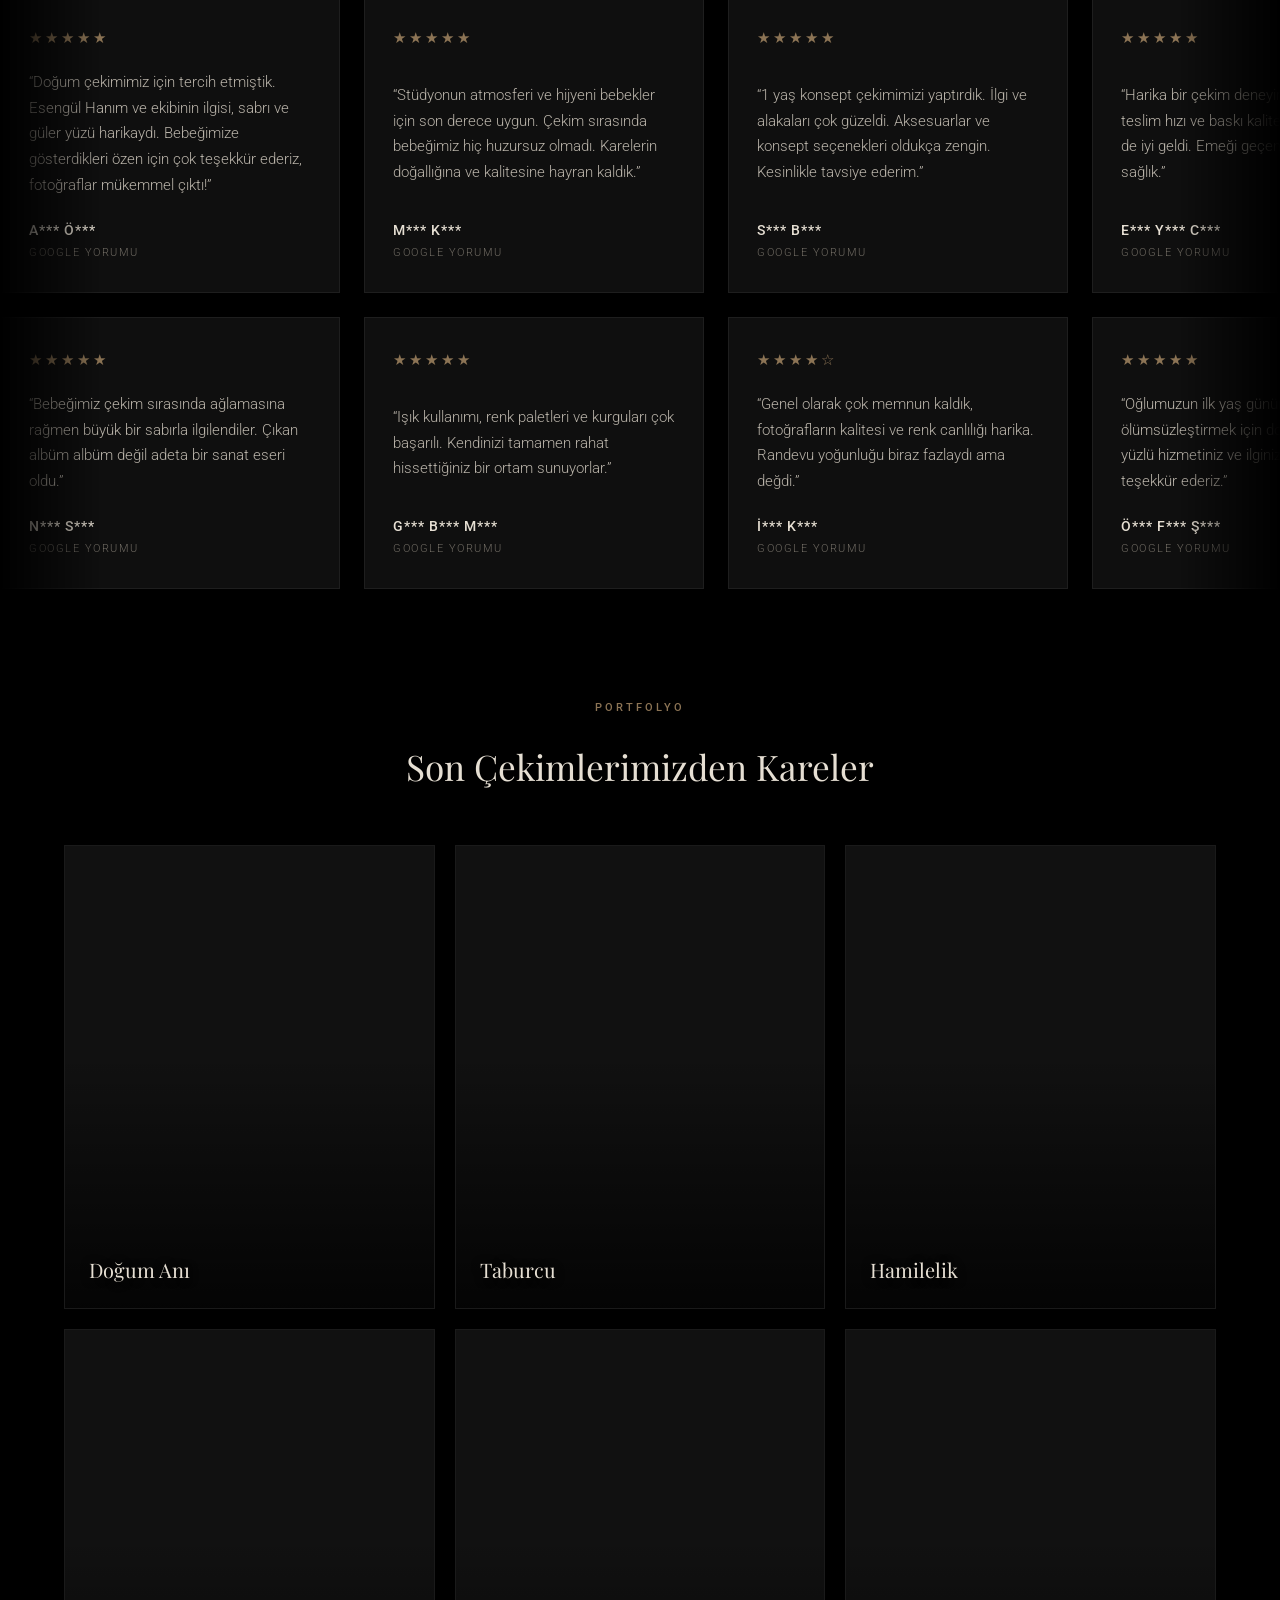
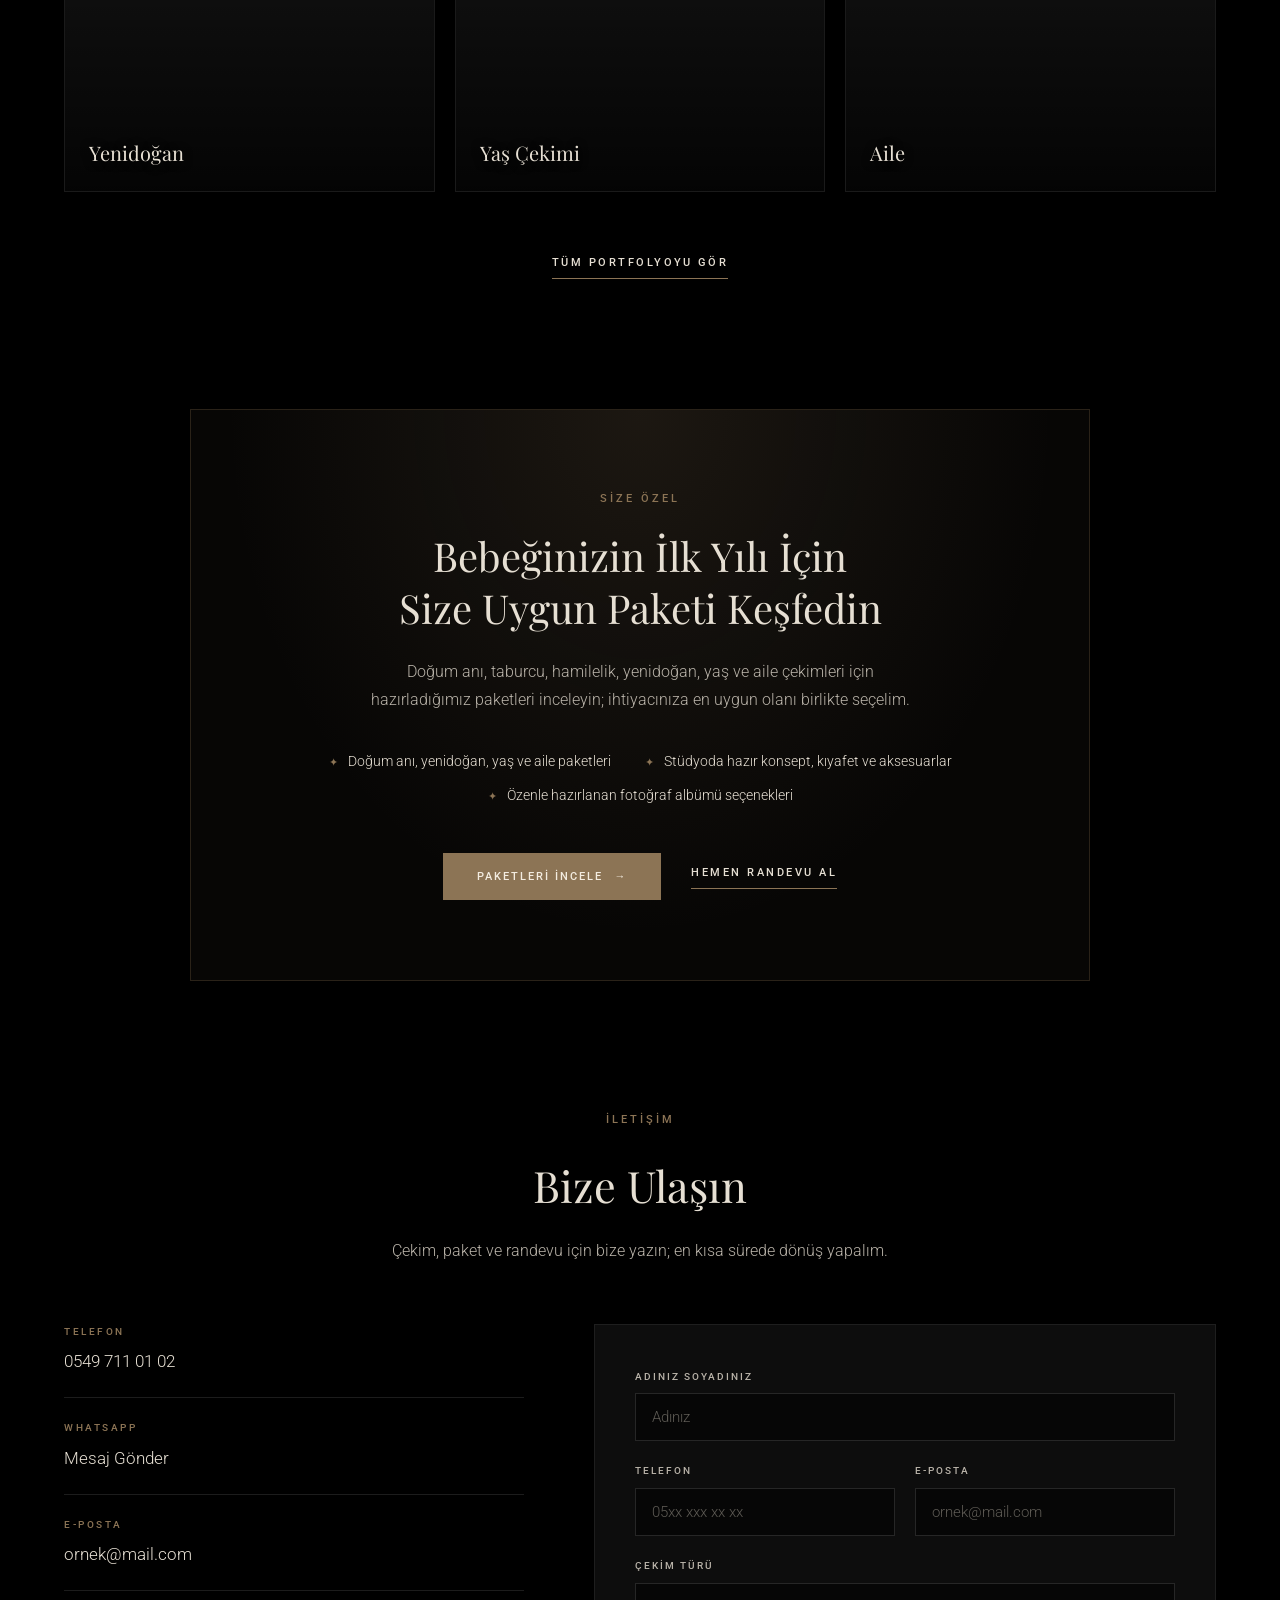
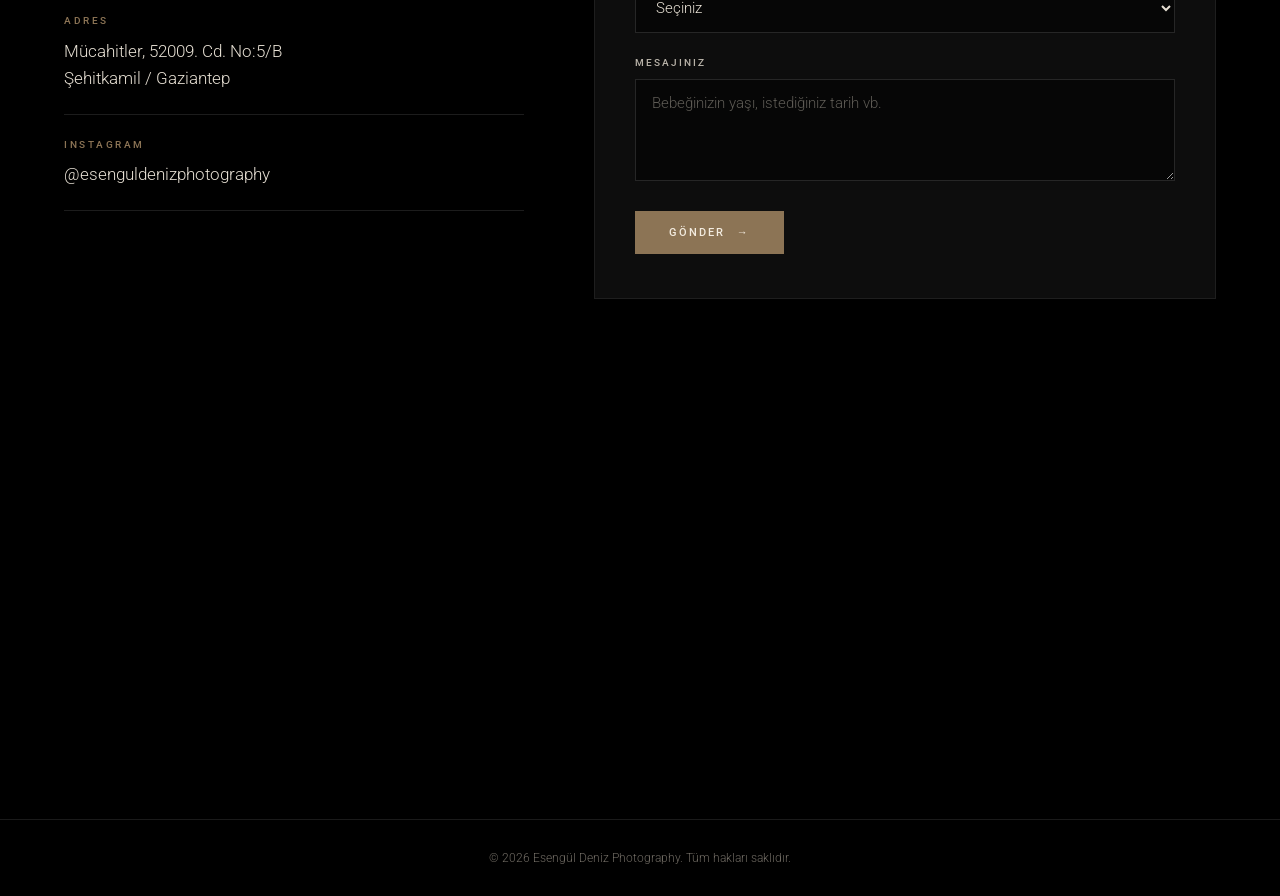
==== commit b51f5e21: "Refactor reviews section: update CSS for marquee effect, adjust review card layout, and enhance mobi" ====
--- a/index.html
+++ b/index.html
@@ -17,7 +17,7 @@
     href="https://fonts.googleapis.com/css2?family=Playfair+Display:wght@400;500&family=Roboto:wght@300;400;500&display=swap"
     rel="stylesheet">
 
-  <link rel="stylesheet" href="css/style.css?v=8">
+  <link rel="stylesheet" href="css/style.css?v=9">
 </head>
 
 <body>
@@ -50,9 +50,11 @@
           <li class="has-sub">
             <a href="portfolyo.html">Portfolyo</a>
             <ul class="sub-menu">
+              <li><a href="portfolyo.html#dogum-ani">Doğum Anı</a></li>
+              <li><a href="portfolyo.html#taburcu">Taburcu</a></li>
+              <li><a href="portfolyo.html#hamilelik">Hamilelik</a></li>
               <li><a href="portfolyo.html#yenidogan">Yenidoğan</a></li>
-              <li><a href="portfolyo.html#bebek">Bebek (3-12 Ay)</a></li>
-              <li><a href="portfolyo.html#hamilelik">Hamilelik</a></li>
+              <li><a href="portfolyo.html#yas-cekimi">Yaş Çekimi</a></li>
               <li><a href="portfolyo.html#aile">Aile</a></li>
             </ul>
           </li>
@@ -129,254 +131,263 @@
         <h2 class="reveal">Bizi Tercih Edenler Ne Diyor?</h2>
       </div>
 
+      <!-- DOLDUR: Yorumları her satırda değiştir. Her satırdaki ikinci grup (aria-hidden) birincinin kopyasıdır,
+           sonsuz döngü için gerekli; ikisini aynı tut. Telefonda tek sıra, parmakla kaydırılır. -->
       <div class="reviews-marquee">
-        <div class="reviews-track">
-          <!-- DOLDUR: Gerçek Google yorumlarını her kartta değiştir.
-               Aşağıdaki ikinci grup (aria-hidden) birincinin kopyasıdır, sonsuz döngü için gerekli.
-               Kart sayısını değiştirirsen iki grupta da aynı yap. -->
-          <div class="reviews-group">
-            <article class="review-card">
-              <div class="stars" aria-label="5 yıldız">★★★★★</div>
-              <p>“Doğum çekimimiz için tercih etmiştik. Esengül Hanım ve ekibinin ilgisi, sabrı ve güler yüzü harikaydı.
-                Bebeğimize gösterdikleri özen için çok teşekkür ederiz, fotoğraflar mükemmel çıktı!”</p>
-              <footer><strong>A*** Ö***</strong><span>Google Yorumu</span></footer>
-            </article>
-            <article class="review-card">
-              <div class="stars" aria-label="5 yıldız">★★★★★</div>
-              <p>“Stüdyonun atmosferi ve hijyeni bebekler için son derece uygun. Çekim sırasında bebeğimiz hiç huzursuz
-                olmadı. Karelerin doğallığına ve kalitesine hayran kaldık.”</p>
-              <footer><strong>M*** K***</strong><span>Google Yorumu</span></footer>
-            </article>
-            <article class="review-card">
-              <div class="stars" aria-label="5 yıldız">★★★★★</div>
-              <p>“1 yaş konsept çekimimizi yaptırdık. İlgi ve alakaları çok güzeldi. Aksesuarlar ve konsept seçenekleri
-                oldukça zengin. Kesinlikle tavsiye ederim.”</p>
-              <footer><strong>S*** B***</strong><span>Google Yorumu</span></footer>
-            </article>
-            <article class="review-card">
-              <div class="stars" aria-label="5 yıldız">★★★★★</div>
-              <p>“Harika bir çekim deneyimiydi. Fotoğrafların teslim hızı ve baskı kalitesi beklediğimizden de iyi
-                geldi. Emeği geçen herkesin eline sağlık.”</p>
-              <footer><strong>E*** Y*** C***</strong><span>Google Yorumu</span></footer>
-            </article>
-            <article class="review-card">
-              <div class="stars" aria-label="5 yıldız">★★★★★</div>
-              <p>“Yenidoğan çekimi için biraz endişeliydik ama ekibin profesyonelliği sayesinde tüm endişelerimiz boşa
-                çıktı. Bebeğimizi rahat ettirmek için ellerinden geleni yaptılar.”</p>
-              <footer><strong>Z*** N*** A***</strong><span>Google Yorumu</span></footer>
-            </article>
-            <article class="review-card">
-              <div class="stars" aria-label="4 yıldız">★★★★☆</div>
-              <p>“Fotoğraflar ve konseptler harikaydı. Çekim biraz uzun sürdü ama çıkan sonuçlara kesinlikle değdi.
-                Teşekkür ederiz.”</p>
-              <footer><strong>B*** D***</strong><span>Google Yorumu</span></footer>
-            </article>
-            <article class="review-card">
-              <div class="stars" aria-label="5 yıldız">★★★★★</div>
-              <p>“Aile çekimi gerçekleştirdik. Ortam çok sıcak ve samimiydi. Çocuklarla iletişimleri harika, hiç
-                zorlanmadan harika fotoğraflar yakaladılar.”</p>
-              <footer><strong>H*** A***</strong><span>Google Yorumu</span></footer>
-            </article>
-            <article class="review-card">
-              <div class="stars" aria-label="5 yıldız">★★★★★</div>
-              <p>“Tavsiye üzerine gittik ve çok memnun kaldık. Detaylara verdikleri önem ve çekim sonrası ilgileri
-                takdire şayan. Eline sağlık Esengül Hanım.”</p>
-              <footer><strong>K*** E*** T***</strong><span>Google Yorumu</span></footer>
-            </article>
-            <article class="review-card">
-              <div class="stars" aria-label="5 yıldız">★★★★★</div>
-              <p>“Hamilelik çekimimden itibaren tüm özel anlarımızda tercihimiz oldu. Anılarımızı en güzel şekilde
-                ölümsüzleştirdiler, her zaman güler yüzlüler.”</p>
-              <footer><strong>D*** Y***</strong><span>Google Yorumu</span></footer>
-            </article>
-            <article class="review-card">
-              <div class="stars" aria-label="5 yıldız">★★★★★</div>
-              <p>“Sıcak ortamı, bebek dostu yaklaşımı ve yaratıcı konseptleriyle bölgedeki en kaliteli stüdyolardan
-                biri. Çok teşekkür ederiz.”</p>
-              <footer><strong>C*** Ö*** K***</strong><span>Google Yorumu</span></footer>
-            </article>
-            <article class="review-card">
-              <div class="stars" aria-label="5 yıldız">★★★★★</div>
-              <p>“Bebeğimiz çekim sırasında ağlamasına rağmen büyük bir sabırla ilgilendiler. Çıkan albüm albüm değil
-                adeta bir sanat eseri oldu.”</p>
-              <footer><strong>N*** S***</strong><span>Google Yorumu</span></footer>
-            </article>
-            <article class="review-card">
-              <div class="stars" aria-label="5 yıldız">★★★★★</div>
-              <p>“Işık kullanımı, renk paletleri ve kurguları çok başarılı. Kendinizi tamamen rahat hissettiğiniz bir
-                ortam sunuyorlar.”</p>
-              <footer><strong>G*** B*** M***</strong><span>Google Yorumu</span></footer>
-            </article>
-            <article class="review-card">
-              <div class="stars" aria-label="4 yıldız">★★★★☆</div>
-              <p>“Genel olarak çok memnun kaldık, fotoğrafların kalitesi ve renk canlılığı harika. Randevu yoğunluğu
-                biraz fazlaydı ama değdi.”</p>
-              <footer><strong>İ*** K***</strong><span>Google Yorumu</span></footer>
-            </article>
-            <article class="review-card">
-              <div class="stars" aria-label="5 yıldız">★★★★★</div>
-              <p>“Oğlumuzun ilk yaş gününü ölümsüzleştirmek için doğru adrestik. Güler yüzlü hizmetiniz ve ilginiz için
-                ailece çok teşekkür ederiz.”</p>
-              <footer><strong>Ö*** F*** Ş***</strong><span>Google Yorumu</span></footer>
-            </article>
-            <article class="review-card">
-              <div class="stars" aria-label="5 yıldız">★★★★★</div>
-              <p>“Stüdyo tertemiz ve bebekler için ısıtması çok iyi ayarlanmıştı. Kostümler ve konseptler çok
-                hijyenikti. Gönül rahatlığıyla tercih edebilirsiniz.”</p>
-              <footer><strong>F*** N*** E***</strong><span>Google Yorumu</span></footer>
-            </article>
-            <article class="review-card">
-              <div class="stars" aria-label="5 yıldız">★★★★★</div>
-              <p>“Bebek çekiminde sabır her şeydir ve bu stüdyoda sabır ile profesyonellik birleşmiş. Sonuçtan çok
-                memnun kaldık.”</p>
-              <footer><strong>T*** Y***</strong><span>Google Yorumu</span></footer>
-            </article>
-            <article class="review-card">
-              <div class="stars" aria-label="5 yıldız">★★★★★</div>
-              <p>“Her anından keyif aldığımız bir çekim süreciydi. Albümümüz elime ulaştığında kalitesine bir kez daha
-                hayran kaldım.”</p>
-              <footer><strong>Y*** K*** A***</strong><span>Google Yorumu</span></footer>
-            </article>
-            <article class="review-card">
-              <div class="stars" aria-label="5 yıldız">★★★★★</div>
-              <p>“Poz verdirmekte hiç zorlanmadık, bizi çok iyi yönlendirdiler. Fotoğrafların doğallığı harika.
-                Emeğinize sağlık.”</p>
-              <footer><strong>E*** G***</strong><span>Google Yorumu</span></footer>
-            </article>
-            <article class="review-card">
-              <div class="stars" aria-label="5 yıldız">★★★★★</div>
-              <p>“Daha önce de farklı bir stüdyoda çekim yaptırmıştık ama buradaki ilgi ve kalite kıyaslanamaz bile. Çok
-                teşekkürler.”</p>
-              <footer><strong>S*** T*** U***</strong><span>Google Yorumu</span></footer>
-            </article>
-            <article class="review-card">
-              <div class="stars" aria-label="5 yıldız">★★★★★</div>
-              <p>“Tüm sürecin başından albüm teslimine kadar her şey mükemmel ilerledi. Anılarımızı bu kadar güzel
-                ölümsüzleştirdiğiniz için teşekkür ederiz.”</p>
-              <footer><strong>R*** A***</strong><span>Google Yorumu</span></footer>
-            </article>
+        <div class="reviews-row">
+          <div class="reviews-track">
+            <div class="reviews-group">
+              <article class="review-card">
+                <div class="stars" aria-label="5 yıldız">★★★★★</div>
+                <p>“Doğum çekimimiz için tercih etmiştik. Esengül Hanım ve ekibinin ilgisi, sabrı ve güler yüzü
+                  harikaydı. Bebeğimize gösterdikleri özen için çok teşekkür ederiz, fotoğraflar mükemmel çıktı!”</p>
+                <footer><strong>A*** Ö***</strong><span>Google Yorumu</span></footer>
+              </article>
+              <article class="review-card">
+                <div class="stars" aria-label="5 yıldız">★★★★★</div>
+                <p>“Stüdyonun atmosferi ve hijyeni bebekler için son derece uygun. Çekim sırasında bebeğimiz hiç
+                  huzursuz olmadı. Karelerin doğallığına ve kalitesine hayran kaldık.”</p>
+                <footer><strong>M*** K***</strong><span>Google Yorumu</span></footer>
+              </article>
+              <article class="review-card">
+                <div class="stars" aria-label="5 yıldız">★★★★★</div>
+                <p>“1 yaş konsept çekimimizi yaptırdık. İlgi ve alakaları çok güzeldi. Aksesuarlar ve konsept
+                  seçenekleri oldukça zengin. Kesinlikle tavsiye ederim.”</p>
+                <footer><strong>S*** B***</strong><span>Google Yorumu</span></footer>
+              </article>
+              <article class="review-card">
+                <div class="stars" aria-label="5 yıldız">★★★★★</div>
+                <p>“Harika bir çekim deneyimiydi. Fotoğrafların teslim hızı ve baskı kalitesi beklediğimizden de iyi
+                  geldi. Emeği geçen herkesin eline sağlık.”</p>
+                <footer><strong>E*** Y*** C***</strong><span>Google Yorumu</span></footer>
+              </article>
+              <article class="review-card">
+                <div class="stars" aria-label="5 yıldız">★★★★★</div>
+                <p>“Yenidoğan çekimi için biraz endişeliydik ama ekibin profesyonelliği sayesinde tüm endişelerimiz boşa
+                  çıktı. Bebeğimizi rahat ettirmek için ellerinden geleni yaptılar.”</p>
+                <footer><strong>Z*** N*** A***</strong><span>Google Yorumu</span></footer>
+              </article>
+              <article class="review-card">
+                <div class="stars" aria-label="4 yıldız">★★★★☆</div>
+                <p>“Fotoğraflar ve konseptler harikaydı. Çekim biraz uzun sürdü ama çıkan sonuçlara kesinlikle değdi.
+                  Teşekkür ederiz.”</p>
+                <footer><strong>B*** D***</strong><span>Google Yorumu</span></footer>
+              </article>
+              <article class="review-card">
+                <div class="stars" aria-label="5 yıldız">★★★★★</div>
+                <p>“Aile çekimi gerçekleştirdik. Ortam çok sıcak ve samimiydi. Çocuklarla iletişimleri harika, hiç
+                  zorlanmadan harika fotoğraflar yakaladılar.”</p>
+                <footer><strong>H*** A***</strong><span>Google Yorumu</span></footer>
+              </article>
+              <article class="review-card">
+                <div class="stars" aria-label="5 yıldız">★★★★★</div>
+                <p>“Tavsiye üzerine gittik ve çok memnun kaldık. Detaylara verdikleri önem ve çekim sonrası ilgileri
+                  takdire şayan. Eline sağlık Esengül Hanım.”</p>
+                <footer><strong>K*** E*** T***</strong><span>Google Yorumu</span></footer>
+              </article>
+              <article class="review-card">
+                <div class="stars" aria-label="5 yıldız">★★★★★</div>
+                <p>“Hamilelik çekimimden itibaren tüm özel anlarımızda tercihimiz oldu. Anılarımızı en güzel şekilde
+                  ölümsüzleştirdiler, her zaman güler yüzlüler.”</p>
+                <footer><strong>D*** Y***</strong><span>Google Yorumu</span></footer>
+              </article>
+              <article class="review-card">
+                <div class="stars" aria-label="5 yıldız">★★★★★</div>
+                <p>“Sıcak ortamı, bebek dostu yaklaşımı ve yaratıcı konseptleriyle bölgedeki en kaliteli stüdyolardan
+                  biri. Çok teşekkür ederiz.”</p>
+                <footer><strong>C*** Ö*** K***</strong><span>Google Yorumu</span></footer>
+              </article>
+            </div>
+            <div class="reviews-group" aria-hidden="true">
+              <article class="review-card">
+                <div class="stars" aria-label="5 yıldız">★★★★★</div>
+                <p>“Doğum çekimimiz için tercih etmiştik. Esengül Hanım ve ekibinin ilgisi, sabrı ve güler yüzü
+                  harikaydı. Bebeğimize gösterdikleri özen için çok teşekkür ederiz, fotoğraflar mükemmel çıktı!”</p>
+                <footer><strong>A*** Ö***</strong><span>Google Yorumu</span></footer>
+              </article>
+              <article class="review-card">
+                <div class="stars" aria-label="5 yıldız">★★★★★</div>
+                <p>“Stüdyonun atmosferi ve hijyeni bebekler için son derece uygun. Çekim sırasında bebeğimiz hiç
+                  huzursuz olmadı. Karelerin doğallığına ve kalitesine hayran kaldık.”</p>
+                <footer><strong>M*** K***</strong><span>Google Yorumu</span></footer>
+              </article>
+              <article class="review-card">
+                <div class="stars" aria-label="5 yıldız">★★★★★</div>
+                <p>“1 yaş konsept çekimimizi yaptırdık. İlgi ve alakaları çok güzeldi. Aksesuarlar ve konsept
+                  seçenekleri oldukça zengin. Kesinlikle tavsiye ederim.”</p>
+                <footer><strong>S*** B***</strong><span>Google Yorumu</span></footer>
+              </article>
+              <article class="review-card">
+                <div class="stars" aria-label="5 yıldız">★★★★★</div>
+                <p>“Harika bir çekim deneyimiydi. Fotoğrafların teslim hızı ve baskı kalitesi beklediğimizden de iyi
+                  geldi. Emeği geçen herkesin eline sağlık.”</p>
+                <footer><strong>E*** Y*** C***</strong><span>Google Yorumu</span></footer>
+              </article>
+              <article class="review-card">
+                <div class="stars" aria-label="5 yıldız">★★★★★</div>
+                <p>“Yenidoğan çekimi için biraz endişeliydik ama ekibin profesyonelliği sayesinde tüm endişelerimiz boşa
+                  çıktı. Bebeğimizi rahat ettirmek için ellerinden geleni yaptılar.”</p>
+                <footer><strong>Z*** N*** A***</strong><span>Google Yorumu</span></footer>
+              </article>
+              <article class="review-card">
+                <div class="stars" aria-label="4 yıldız">★★★★☆</div>
+                <p>“Fotoğraflar ve konseptler harikaydı. Çekim biraz uzun sürdü ama çıkan sonuçlara kesinlikle değdi.
+                  Teşekkür ederiz.”</p>
+                <footer><strong>B*** D***</strong><span>Google Yorumu</span></footer>
+              </article>
+              <article class="review-card">
+                <div class="stars" aria-label="5 yıldız">★★★★★</div>
+                <p>“Aile çekimi gerçekleştirdik. Ortam çok sıcak ve samimiydi. Çocuklarla iletişimleri harika, hiç
+                  zorlanmadan harika fotoğraflar yakaladılar.”</p>
+                <footer><strong>H*** A***</strong><span>Google Yorumu</span></footer>
+              </article>
+              <article class="review-card">
+                <div class="stars" aria-label="5 yıldız">★★★★★</div>
+                <p>“Tavsiye üzerine gittik ve çok memnun kaldık. Detaylara verdikleri önem ve çekim sonrası ilgileri
+                  takdire şayan. Eline sağlık Esengül Hanım.”</p>
+                <footer><strong>K*** E*** T***</strong><span>Google Yorumu</span></footer>
+              </article>
+              <article class="review-card">
+                <div class="stars" aria-label="5 yıldız">★★★★★</div>
+                <p>“Hamilelik çekimimden itibaren tüm özel anlarımızda tercihimiz oldu. Anılarımızı en güzel şekilde
+                  ölümsüzleştirdiler, her zaman güler yüzlüler.”</p>
+                <footer><strong>D*** Y***</strong><span>Google Yorumu</span></footer>
+              </article>
+              <article class="review-card">
+                <div class="stars" aria-label="5 yıldız">★★★★★</div>
+                <p>“Sıcak ortamı, bebek dostu yaklaşımı ve yaratıcı konseptleriyle bölgedeki en kaliteli stüdyolardan
+                  biri. Çok teşekkür ederiz.”</p>
+                <footer><strong>C*** Ö*** K***</strong><span>Google Yorumu</span></footer>
+              </article>
+            </div>
           </div>
-          <div class="reviews-group" aria-hidden="true">
-            <article class="review-card">
-              <div class="stars" aria-label="5 yıldız">★★★★★</div>
-              <p>“Doğum çekimimiz için tercih etmiştik. Esengül Hanım ve ekibinin ilgisi, sabrı ve güler yüzü harikaydı.
-                Bebeğimize gösterdikleri özen için çok teşekkür ederiz, fotoğraflar mükemmel çıktı!”</p>
-              <footer><strong>A*** Ö***</strong><span>Google Yorumu</span></footer>
-            </article>
-            <article class="review-card">
-              <div class="stars" aria-label="5 yıldız">★★★★★</div>
-              <p>“Stüdyonun atmosferi ve hijyeni bebekler için son derece uygun. Çekim sırasında bebeğimiz hiç huzursuz
-                olmadı. Karelerin doğallığına ve kalitesine hayran kaldık.”</p>
-              <footer><strong>M*** K***</strong><span>Google Yorumu</span></footer>
-            </article>
-            <article class="review-card">
-              <div class="stars" aria-label="5 yıldız">★★★★★</div>
-              <p>“1 yaş konsept çekimimizi yaptırdık. İlgi ve alakaları çok güzeldi. Aksesuarlar ve konsept seçenekleri
-                oldukça zengin. Kesinlikle tavsiye ederim.”</p>
-              <footer><strong>S*** B***</strong><span>Google Yorumu</span></footer>
-            </article>
-            <article class="review-card">
-              <div class="stars" aria-label="5 yıldız">★★★★★</div>
-              <p>“Harika bir çekim deneyimiydi. Fotoğrafların teslim hızı ve baskı kalitesi beklediğimizden de iyi
-                geldi. Emeği geçen herkesin eline sağlık.”</p>
-              <footer><strong>E*** Y*** C***</strong><span>Google Yorumu</span></footer>
-            </article>
-            <article class="review-card">
-              <div class="stars" aria-label="5 yıldız">★★★★★</div>
-              <p>“Yenidoğan çekimi için biraz endişeliydik ama ekibin profesyonelliği sayesinde tüm endişelerimiz boşa
-                çıktı. Bebeğimizi rahat ettirmek için ellerinden geleni yaptılar.”</p>
-              <footer><strong>Z*** N*** A***</strong><span>Google Yorumu</span></footer>
-            </article>
-            <article class="review-card">
-              <div class="stars" aria-label="4 yıldız">★★★★☆</div>
-              <p>“Fotoğraflar ve konseptler harikaydı. Çekim biraz uzun sürdü ama çıkan sonuçlara kesinlikle değdi.
-                Teşekkür ederiz.”</p>
-              <footer><strong>B*** D***</strong><span>Google Yorumu</span></footer>
-            </article>
-            <article class="review-card">
-              <div class="stars" aria-label="5 yıldız">★★★★★</div>
-              <p>“Aile çekimi gerçekleştirdik. Ortam çok sıcak ve samimiydi. Çocuklarla iletişimleri harika, hiç
-                zorlanmadan harika fotoğraflar yakaladılar.”</p>
-              <footer><strong>H*** A***</strong><span>Google Yorumu</span></footer>
-            </article>
-            <article class="review-card">
-              <div class="stars" aria-label="5 yıldız">★★★★★</div>
-              <p>“Tavsiye üzerine gittik ve çok memnun kaldık. Detaylara verdikleri önem ve çekim sonrası ilgileri
-                takdire şayan. Eline sağlık Esengül Hanım.”</p>
-              <footer><strong>K*** E*** T***</strong><span>Google Yorumu</span></footer>
-            </article>
-            <article class="review-card">
-              <div class="stars" aria-label="5 yıldız">★★★★★</div>
-              <p>“Hamilelik çekimimden itibaren tüm özel anlarımızda tercihimiz oldu. Anılarımızı en güzel şekilde
-                ölümsüzleştirdiler, her zaman güler yüzlüler.”</p>
-              <footer><strong>D*** Y***</strong><span>Google Yorumu</span></footer>
-            </article>
-            <article class="review-card">
-              <div class="stars" aria-label="5 yıldız">★★★★★</div>
-              <p>“Sıcak ortamı, bebek dostu yaklaşımı ve yaratıcı konseptleriyle bölgedeki en kaliteli stüdyolardan
-                biri. Çok teşekkür ederiz.”</p>
-              <footer><strong>C*** Ö*** K***</strong><span>Google Yorumu</span></footer>
-            </article>
-            <article class="review-card">
-              <div class="stars" aria-label="5 yıldız">★★★★★</div>
-              <p>“Bebeğimiz çekim sırasında ağlamasına rağmen büyük bir sabırla ilgilendiler. Çıkan albüm albüm değil
-                adeta bir sanat eseri oldu.”</p>
-              <footer><strong>N*** S***</strong><span>Google Yorumu</span></footer>
-            </article>
-            <article class="review-card">
-              <div class="stars" aria-label="5 yıldız">★★★★★</div>
-              <p>“Işık kullanımı, renk paletleri ve kurguları çok başarılı. Kendinizi tamamen rahat hissettiğiniz bir
-                ortam sunuyorlar.”</p>
-              <footer><strong>G*** B*** M***</strong><span>Google Yorumu</span></footer>
-            </article>
-            <article class="review-card">
-              <div class="stars" aria-label="4 yıldız">★★★★☆</div>
-              <p>“Genel olarak çok memnun kaldık, fotoğrafların kalitesi ve renk canlılığı harika. Randevu yoğunluğu
-                biraz fazlaydı ama değdi.”</p>
-              <footer><strong>İ*** K***</strong><span>Google Yorumu</span></footer>
-            </article>
-            <article class="review-card">
-              <div class="stars" aria-label="5 yıldız">★★★★★</div>
-              <p>“Oğlumuzun ilk yaş gününü ölümsüzleştirmek için doğru adrestik. Güler yüzlü hizmetiniz ve ilginiz için
-                ailece çok teşekkür ederiz.”</p>
-              <footer><strong>Ö*** F*** Ş***</strong><span>Google Yorumu</span></footer>
-            </article>
-            <article class="review-card">
-              <div class="stars" aria-label="5 yıldız">★★★★★</div>
-              <p>“Stüdyo tertemiz ve bebekler için ısıtması çok iyi ayarlanmıştı. Kostümler ve konseptler çok
-                hijyenikti. Gönül rahatlığıyla tercih edebilirsiniz.”</p>
-              <footer><strong>F*** N*** E***</strong><span>Google Yorumu</span></footer>
-            </article>
-            <article class="review-card">
-              <div class="stars" aria-label="5 yıldız">★★★★★</div>
-              <p>“Bebek çekiminde sabır her şeydir ve bu stüdyoda sabır ile profesyonellik birleşmiş. Sonuçtan çok
-                memnun kaldık.”</p>
-              <footer><strong>T*** Y***</strong><span>Google Yorumu</span></footer>
-            </article>
-            <article class="review-card">
-              <div class="stars" aria-label="5 yıldız">★★★★★</div>
-              <p>“Her anından keyif aldığımız bir çekim süreciydi. Albümümüz elime ulaştığında kalitesine bir kez daha
-                hayran kaldım.”</p>
-              <footer><strong>Y*** K*** A***</strong><span>Google Yorumu</span></footer>
-            </article>
-            <article class="review-card">
-              <div class="stars" aria-label="5 yıldız">★★★★★</div>
-              <p>“Poz verdirmekte hiç zorlanmadık, bizi çok iyi yönlendirdiler. Fotoğrafların doğallığı harika.
-                Emeğinize sağlık.”</p>
-              <footer><strong>E*** G***</strong><span>Google Yorumu</span></footer>
-            </article>
-            <article class="review-card">
-              <div class="stars" aria-label="5 yıldız">★★★★★</div>
-              <p>“Daha önce de farklı bir stüdyoda çekim yaptırmıştık ama buradaki ilgi ve kalite kıyaslanamaz bile. Çok
-                teşekkürler.”</p>
-              <footer><strong>S*** T*** U***</strong><span>Google Yorumu</span></footer>
-            </article>
-            <article class="review-card">
-              <div class="stars" aria-label="5 yıldız">★★★★★</div>
-              <p>“Tüm sürecin başından albüm teslimine kadar her şey mükemmel ilerledi. Anılarımızı bu kadar güzel
-                ölümsüzleştirdiğiniz için teşekkür ederiz.”</p>
-              <footer><strong>R*** A***</strong><span>Google Yorumu</span></footer>
-            </article>
+        </div>
+        <div class="reviews-row reviews-row--reverse">
+          <div class="reviews-track">
+            <div class="reviews-group">
+              <article class="review-card">
+                <div class="stars" aria-label="5 yıldız">★★★★★</div>
+                <p>“Bebeğimiz çekim sırasında ağlamasına rağmen büyük bir sabırla ilgilendiler. Çıkan albüm albüm değil
+                  adeta bir sanat eseri oldu.”</p>
+                <footer><strong>N*** S***</strong><span>Google Yorumu</span></footer>
+              </article>
+              <article class="review-card">
+                <div class="stars" aria-label="5 yıldız">★★★★★</div>
+                <p>“Işık kullanımı, renk paletleri ve kurguları çok başarılı. Kendinizi tamamen rahat hissettiğiniz bir
+                  ortam sunuyorlar.”</p>
+                <footer><strong>G*** B*** M***</strong><span>Google Yorumu</span></footer>
+              </article>
+              <article class="review-card">
+                <div class="stars" aria-label="4 yıldız">★★★★☆</div>
+                <p>“Genel olarak çok memnun kaldık, fotoğrafların kalitesi ve renk canlılığı harika. Randevu yoğunluğu
+                  biraz fazlaydı ama değdi.”</p>
+                <footer><strong>İ*** K***</strong><span>Google Yorumu</span></footer>
+              </article>
+              <article class="review-card">
+                <div class="stars" aria-label="5 yıldız">★★★★★</div>
+                <p>“Oğlumuzun ilk yaş gününü ölümsüzleştirmek için doğru adrestik. Güler yüzlü hizmetiniz ve ilginiz
+                  için ailece çok teşekkür ederiz.”</p>
+                <footer><strong>Ö*** F*** Ş***</strong><span>Google Yorumu</span></footer>
+              </article>
+              <article class="review-card">
+                <div class="stars" aria-label="5 yıldız">★★★★★</div>
+                <p>“Stüdyo tertemiz ve bebekler için ısıtması çok iyi ayarlanmıştı. Kostümler ve konseptler çok
+                  hijyenikti. Gönül rahatlığıyla tercih edebilirsiniz.”</p>
+                <footer><strong>F*** N*** E***</strong><span>Google Yorumu</span></footer>
+              </article>
+              <article class="review-card">
+                <div class="stars" aria-label="5 yıldız">★★★★★</div>
+                <p>“Bebek çekiminde sabır her şeydir ve bu stüdyoda sabır ile profesyonellik birleşmiş. Sonuçtan çok
+                  memnun kaldık.”</p>
+                <footer><strong>T*** Y***</strong><span>Google Yorumu</span></footer>
+              </article>
+              <article class="review-card">
+                <div class="stars" aria-label="5 yıldız">★★★★★</div>
+                <p>“Her anından keyif aldığımız bir çekim süreciydi. Albümümüz elime ulaştığında kalitesine bir kez daha
+                  hayran kaldım.”</p>
+                <footer><strong>Y*** K*** A***</strong><span>Google Yorumu</span></footer>
+              </article>
+              <article class="review-card">
+                <div class="stars" aria-label="5 yıldız">★★★★★</div>
+                <p>“Poz verdirmekte hiç zorlanmadık, bizi çok iyi yönlendirdiler. Fotoğrafların doğallığı harika.
+                  Emeğinize sağlık.”</p>
+                <footer><strong>E*** G***</strong><span>Google Yorumu</span></footer>
+              </article>
+              <article class="review-card">
+                <div class="stars" aria-label="5 yıldız">★★★★★</div>
+                <p>“Daha önce de farklı bir stüdyoda çekim yaptırmıştık ama buradaki ilgi ve kalite kıyaslanamaz bile.
+                  Çok teşekkürler.”</p>
+                <footer><strong>S*** T*** U***</strong><span>Google Yorumu</span></footer>
+              </article>
+              <article class="review-card">
+                <div class="stars" aria-label="5 yıldız">★★★★★</div>
+                <p>“Tüm sürecin başından albüm teslimine kadar her şey mükemmel ilerledi. Anılarımızı bu kadar güzel
+                  ölümsüzleştirdiğiniz için teşekkür ederiz.”</p>
+                <footer><strong>R*** A***</strong><span>Google Yorumu</span></footer>
+              </article>
+            </div>
+            <div class="reviews-group" aria-hidden="true">
+              <article class="review-card">
+                <div class="stars" aria-label="5 yıldız">★★★★★</div>
+                <p>“Bebeğimiz çekim sırasında ağlamasına rağmen büyük bir sabırla ilgilendiler. Çıkan albüm albüm değil
+                  adeta bir sanat eseri oldu.”</p>
+                <footer><strong>N*** S***</strong><span>Google Yorumu</span></footer>
+              </article>
+              <article class="review-card">
+                <div class="stars" aria-label="5 yıldız">★★★★★</div>
+                <p>“Işık kullanımı, renk paletleri ve kurguları çok başarılı. Kendinizi tamamen rahat hissettiğiniz bir
+                  ortam sunuyorlar.”</p>
+                <footer><strong>G*** B*** M***</strong><span>Google Yorumu</span></footer>
+              </article>
+              <article class="review-card">
+                <div class="stars" aria-label="4 yıldız">★★★★☆</div>
+                <p>“Genel olarak çok memnun kaldık, fotoğrafların kalitesi ve renk canlılığı harika. Randevu yoğunluğu
+                  biraz fazlaydı ama değdi.”</p>
+                <footer><strong>İ*** K***</strong><span>Google Yorumu</span></footer>
+              </article>
+              <article class="review-card">
+                <div class="stars" aria-label="5 yıldız">★★★★★</div>
+                <p>“Oğlumuzun ilk yaş gününü ölümsüzleştirmek için doğru adrestik. Güler yüzlü hizmetiniz ve ilginiz
+                  için ailece çok teşekkür ederiz.”</p>
+                <footer><strong>Ö*** F*** Ş***</strong><span>Google Yorumu</span></footer>
+              </article>
+              <article class="review-card">
+                <div class="stars" aria-label="5 yıldız">★★★★★</div>
+                <p>“Stüdyo tertemiz ve bebekler için ısıtması çok iyi ayarlanmıştı. Kostümler ve konseptler çok
+                  hijyenikti. Gönül rahatlığıyla tercih edebilirsiniz.”</p>
+                <footer><strong>F*** N*** E***</strong><span>Google Yorumu</span></footer>
+              </article>
+              <article class="review-card">
+                <div class="stars" aria-label="5 yıldız">★★★★★</div>
+                <p>“Bebek çekiminde sabır her şeydir ve bu stüdyoda sabır ile profesyonellik birleşmiş. Sonuçtan çok
+                  memnun kaldık.”</p>
+                <footer><strong>T*** Y***</strong><span>Google Yorumu</span></footer>
+              </article>
+              <article class="review-card">
+                <div class="stars" aria-label="5 yıldız">★★★★★</div>
+                <p>“Her anından keyif aldığımız bir çekim süreciydi. Albümümüz elime ulaştığında kalitesine bir kez daha
+                  hayran kaldım.”</p>
+                <footer><strong>Y*** K*** A***</strong><span>Google Yorumu</span></footer>
+              </article>
+              <article class="review-card">
+                <div class="stars" aria-label="5 yıldız">★★★★★</div>
+                <p>“Poz verdirmekte hiç zorlanmadık, bizi çok iyi yönlendirdiler. Fotoğrafların doğallığı harika.
+                  Emeğinize sağlık.”</p>
+                <footer><strong>E*** G***</strong><span>Google Yorumu</span></footer>
+              </article>
+              <article class="review-card">
+                <div class="stars" aria-label="5 yıldız">★★★★★</div>
+                <p>“Daha önce de farklı bir stüdyoda çekim yaptırmıştık ama buradaki ilgi ve kalite kıyaslanamaz bile.
+                  Çok teşekkürler.”</p>
+                <footer><strong>S*** T*** U***</strong><span>Google Yorumu</span></footer>
+              </article>
+              <article class="review-card">
+                <div class="stars" aria-label="5 yıldız">★★★★★</div>
+                <p>“Tüm sürecin başından albüm teslimine kadar her şey mükemmel ilerledi. Anılarımızı bu kadar güzel
+                  ölümsüzleştirdiğiniz için teşekkür ederiz.”</p>
+                <footer><strong>R*** A***</strong><span>Google Yorumu</span></footer>
+              </article>
+            </div>
           </div>
         </div>
       </div>
@@ -389,32 +400,32 @@
       </div>
 
       <!-- DOLDUR: Fotoğrafları images/portfolyo/ klasörüne foto-1.jpg ... foto-6.jpg adlarıyla koy.
-           Başlıkları (Yenidoğan, Bebek vb.) istediğin gibi değiştir.
+           Başlıkları (Doğum Anı, Taburcu vb.) istediğin gibi değiştir.
            GELECEKTE (JS): buraya kategori filtresi veya büyütme (lightbox) eklenebilir. -->
       <div class="container portfolio-grid">
-        <a href="portfolyo.html#yenidogan" class="portfolio-item reveal"
+        <a href="portfolyo.html#dogum-ani" class="portfolio-item reveal"
           style="background-image:url('images/portfolyo/foto-1.jpg')">
-          <span class="portfolio-caption">Yenidoğan</span>
+          <span class="portfolio-caption">Doğum Anı</span>
         </a>
-        <a href="portfolyo.html#bebek" class="portfolio-item reveal"
+        <a href="portfolyo.html#taburcu" class="portfolio-item reveal"
           style="background-image:url('images/portfolyo/foto-2.jpg')">
-          <span class="portfolio-caption">Bebek</span>
+          <span class="portfolio-caption">Taburcu</span>
         </a>
         <a href="portfolyo.html#hamilelik" class="portfolio-item reveal"
           style="background-image:url('images/portfolyo/foto-3.jpg')">
           <span class="portfolio-caption">Hamilelik</span>
         </a>
-        <a href="portfolyo.html#aile" class="portfolio-item reveal"
+        <a href="portfolyo.html#yenidogan" class="portfolio-item reveal"
           style="background-image:url('images/portfolyo/foto-4.jpg')">
-          <span class="portfolio-caption">Aile</span>
-        </a>
-        <a href="portfolyo.html#yenidogan" class="portfolio-item reveal"
-          style="background-image:url('images/portfolyo/foto-5.jpg')">
           <span class="portfolio-caption">Yenidoğan</span>
         </a>
-        <a href="portfolyo.html#bebek" class="portfolio-item reveal"
+        <a href="portfolyo.html#yas-cekimi" class="portfolio-item reveal"
+          style="background-image:url('images/portfolyo/foto-5.jpg')">
+          <span class="portfolio-caption">Yaş Çekimi</span>
+        </a>
+        <a href="portfolyo.html#aile" class="portfolio-item reveal"
           style="background-image:url('images/portfolyo/foto-6.jpg')">
-          <span class="portfolio-caption">Bebek</span>
+          <span class="portfolio-caption">Aile</span>
         </a>
       </div>
 
@@ -430,12 +441,12 @@
         <span class="eyebrow reveal">Size Özel</span>
         <h2 class="reveal">Bebeğinizin İlk Yılı İçin<br>Size Uygun Paketi Keşfedin</h2>
         <p class="reveal">
-          Yenidoğan, bebek ve aile çekimleri için hazırladığımız paketleri inceleyin;
+          Doğum anı, taburcu, hamilelik, yenidoğan, yaş ve aile çekimleri için hazırladığımız paketleri inceleyin;
           ihtiyacınıza en uygun olanı birlikte seçelim.
         </p>
 
         <ul class="offer-points reveal">
-          <li>Yenidoğan, bebek ve aile paketleri</li>
+          <li>Doğum anı, yenidoğan, yaş ve aile paketleri</li>
           <li>Stüdyoda hazır konsept, kıyafet ve aksesuarlar</li>
           <li>Özenle hazırlanan fotoğraf albümü seçenekleri</li>
         </ul>
@@ -507,10 +518,12 @@
               <label for="konu">Çekim Türü</label>
               <select id="konu" name="konu">
                 <option value="">Seçiniz</option>
-                <option>Yenidoğan Çekimi</option>
-                <option>Bebek Çekimi (3-12 Ay)</option>
-                <option>Hamilelik Çekimi</option>
-                <option>Aile Çekimi</option>
+                <option>Doğum Anı</option>
+                <option>Taburcu</option>
+                <option>Hamilelik</option>
+                <option>Yenidoğan</option>
+                <option>Yaş Çekimi</option>
+                <option>Aile</option>
                 <option>Diğer</option>
               </select>
             </div>
--- a/css/style.css
+++ b/css/style.css
@@ -514,8 +514,14 @@
 }
 
 .reviews-marquee {
+  display: flex;
+  flex-direction: column;
+  gap: 24px;
+}
+
+/* Her satır ayrı kayar; kenarlarda yumuşak kaybolma */
+.reviews-row {
   overflow: hidden;
-  /* kenarlarda yumuşak kaybolma */
   -webkit-mask-image: linear-gradient(90deg, transparent, #000 8%, #000 92%, transparent);
   mask-image: linear-gradient(90deg, transparent, #000 8%, #000 92%, transparent);
 }
@@ -523,7 +529,12 @@
 .reviews-track {
   display: flex;
   width: max-content;
-  animation: marquee 220s linear infinite;
+  animation: marquee 110s linear infinite;
+}
+
+/* İkinci satır ters yöne kayar */
+.reviews-row--reverse .reviews-track {
+  animation-direction: reverse;
 }
 
 /* Fare üstüne gelince dursun (okumak için) */
@@ -545,8 +556,6 @@
   to {
     transform: translateX(-50%);
   }
-
-  /* sağdan sola */
 }
 
 .review-card {
@@ -592,20 +601,9 @@
   color: #6f6a62;
 }
 
-@media (max-width: 480px) {
-  .review-card {
-    flex-basis: 280px;
-    padding: 24px 22px;
-  }
-
-  .reviews {
-    padding-bottom: 90px;
-  }
-}
-
 /* Hareket istemeyen kullanıcılar: kayma yok, elle kaydırılır */
 @media (prefers-reduced-motion: reduce) {
-  .reviews-marquee {
+  .reviews-row {
     overflow-x: auto;
     -webkit-mask-image: none;
     mask-image: none;
@@ -613,6 +611,55 @@
 
   .reviews-track {
     animation: none;
+  }
+}
+
+/* TELEFON / TABLET: otomatik kayma yok, parmakla kaydırılan tek sıra (20 yorum) */
+@media (max-width: 768px) {
+  .reviews {
+    padding-bottom: 90px;
+  }
+
+  .reviews-marquee {
+    flex-direction: row;
+    gap: 14px;
+    overflow-x: auto;
+    padding: 4px 24px 18px;
+    scroll-snap-type: x mandatory;
+    scroll-padding-left: 24px;
+    -webkit-overflow-scrolling: touch;
+    scrollbar-width: none;
+  }
+
+  .reviews-marquee::-webkit-scrollbar {
+    display: none;
+  }
+
+  /* Satır, şerit ve grup kutuları kalkar; kartlar tek sırada dizilir */
+  .reviews-row,
+  .reviews-track,
+  .reviews-group {
+    display: contents;
+  }
+
+  .reviews-row {
+    -webkit-mask-image: none;
+    mask-image: none;
+  }
+
+  .reviews-track {
+    animation: none;
+  }
+
+  .reviews-group[aria-hidden="true"] {
+    display: none;
+  }
+
+  .review-card {
+    flex: 0 0 84%;
+    max-width: 340px;
+    padding: 24px 22px;
+    scroll-snap-align: start;
   }
 }
 
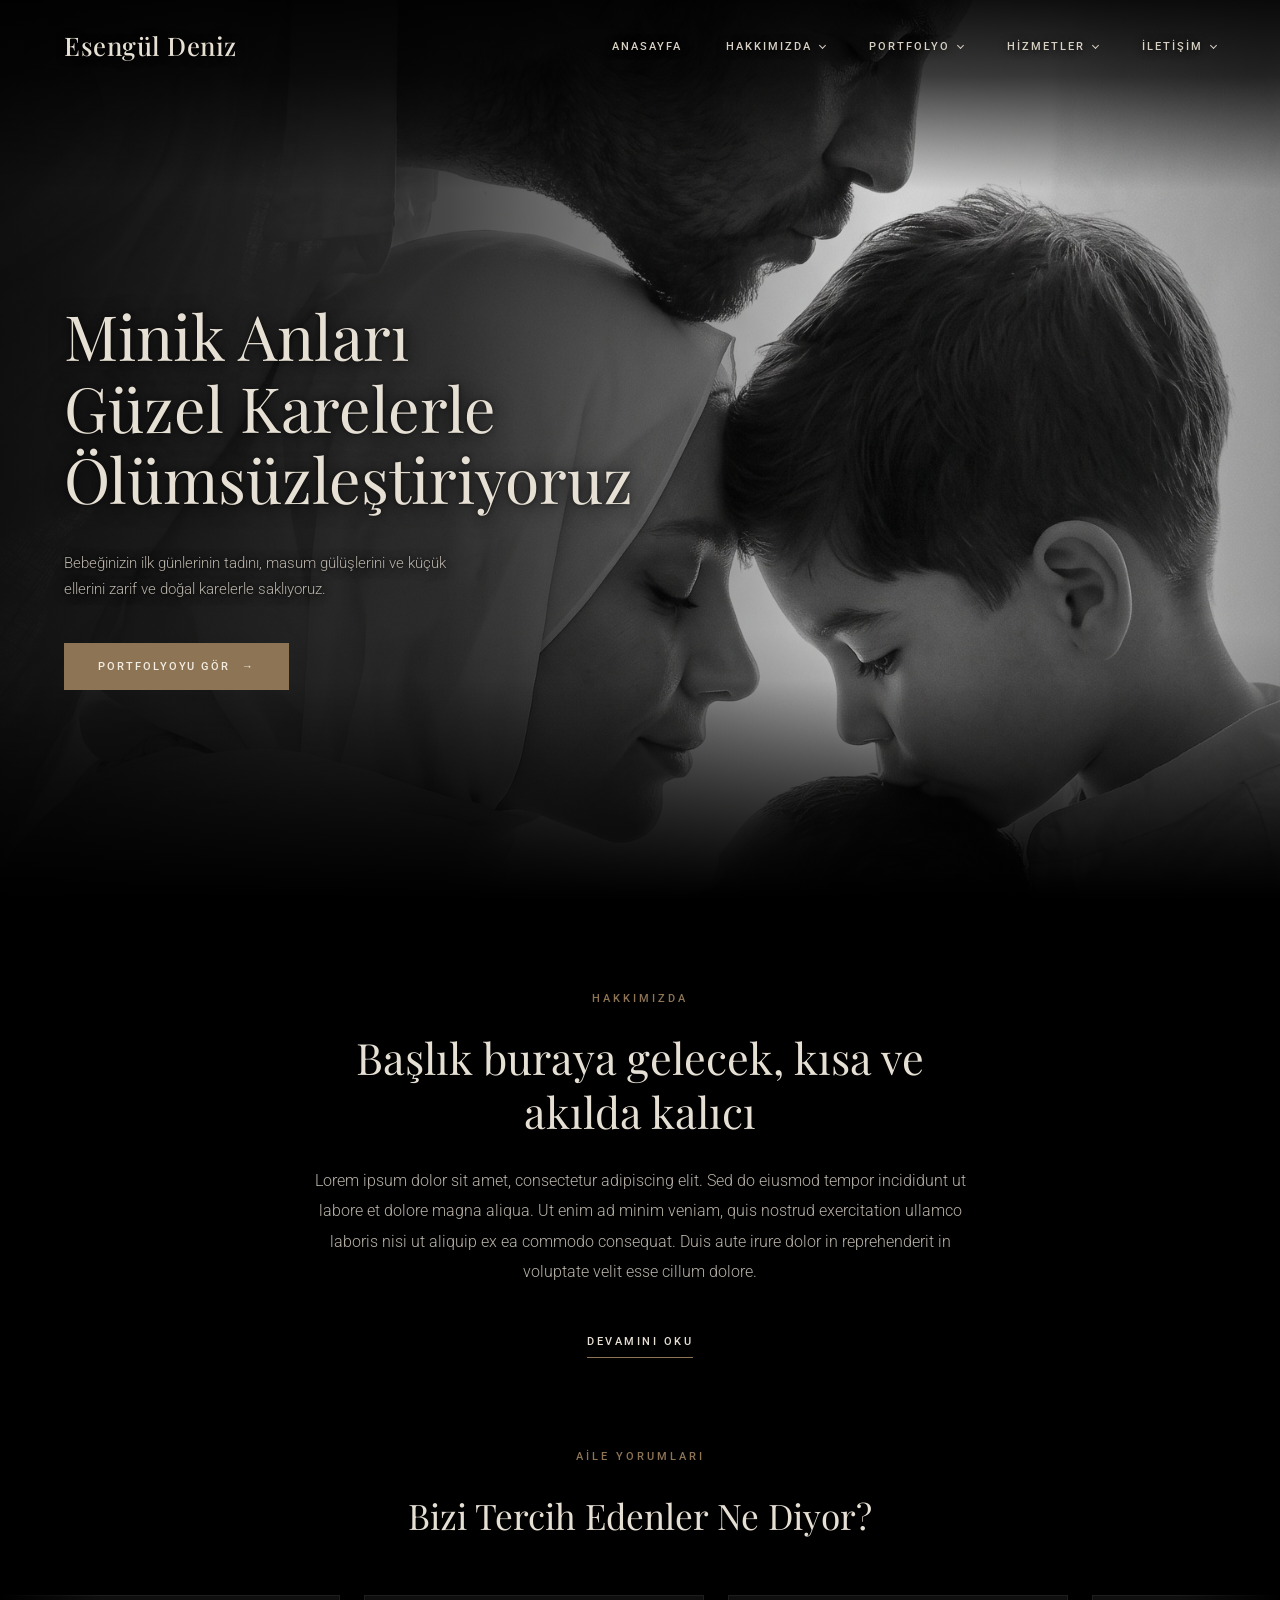
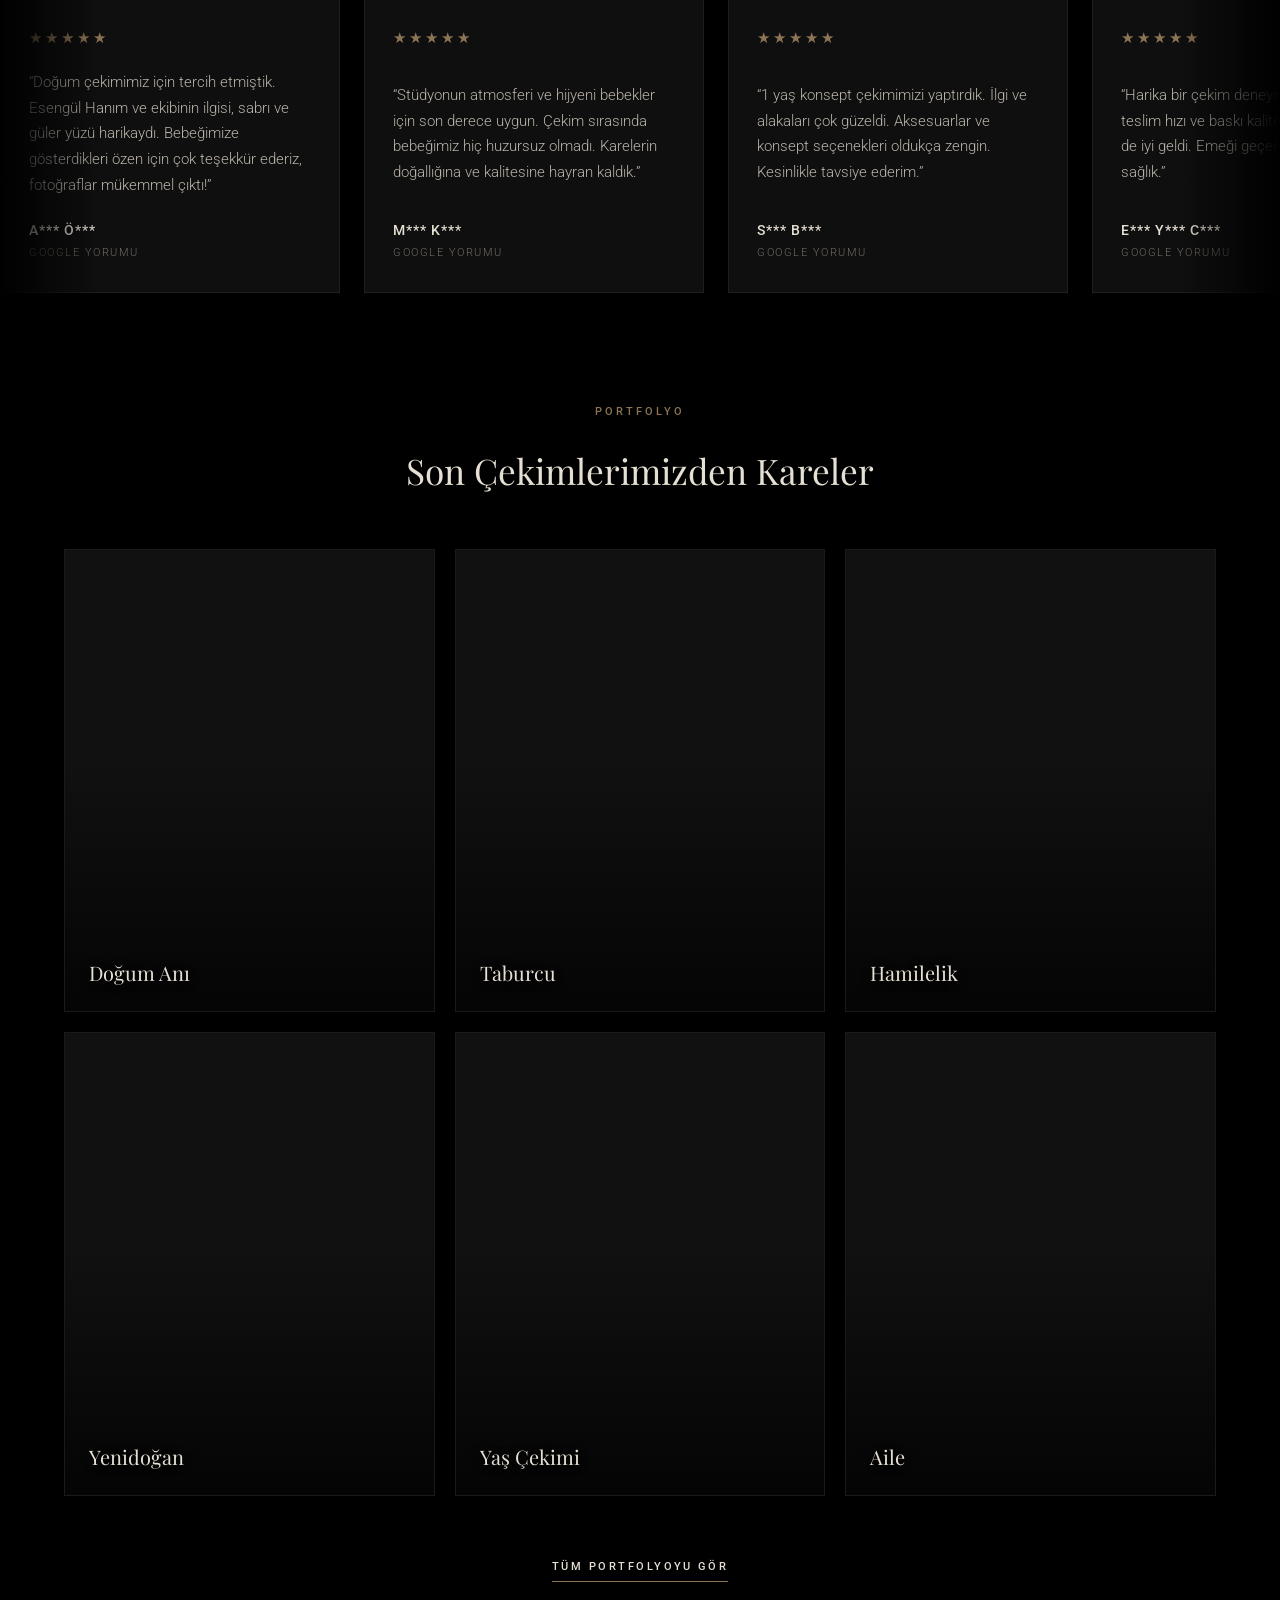
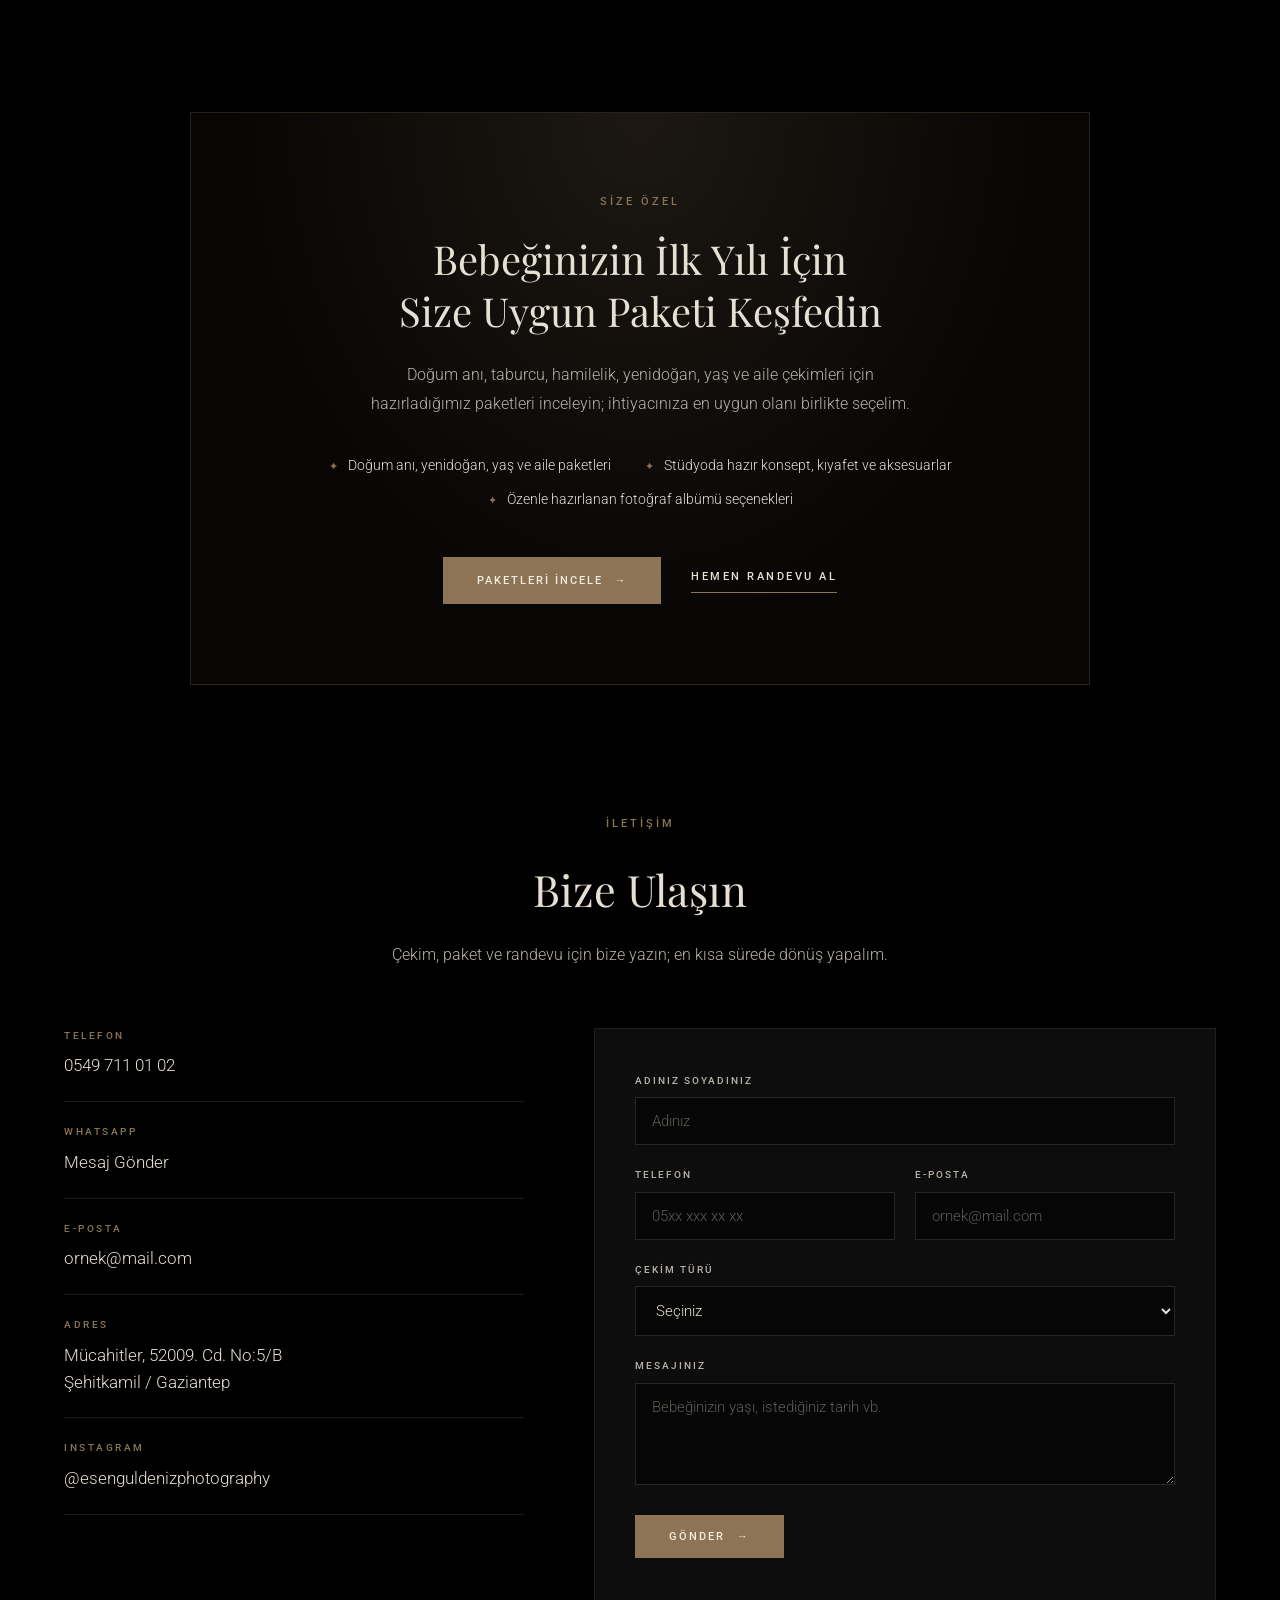
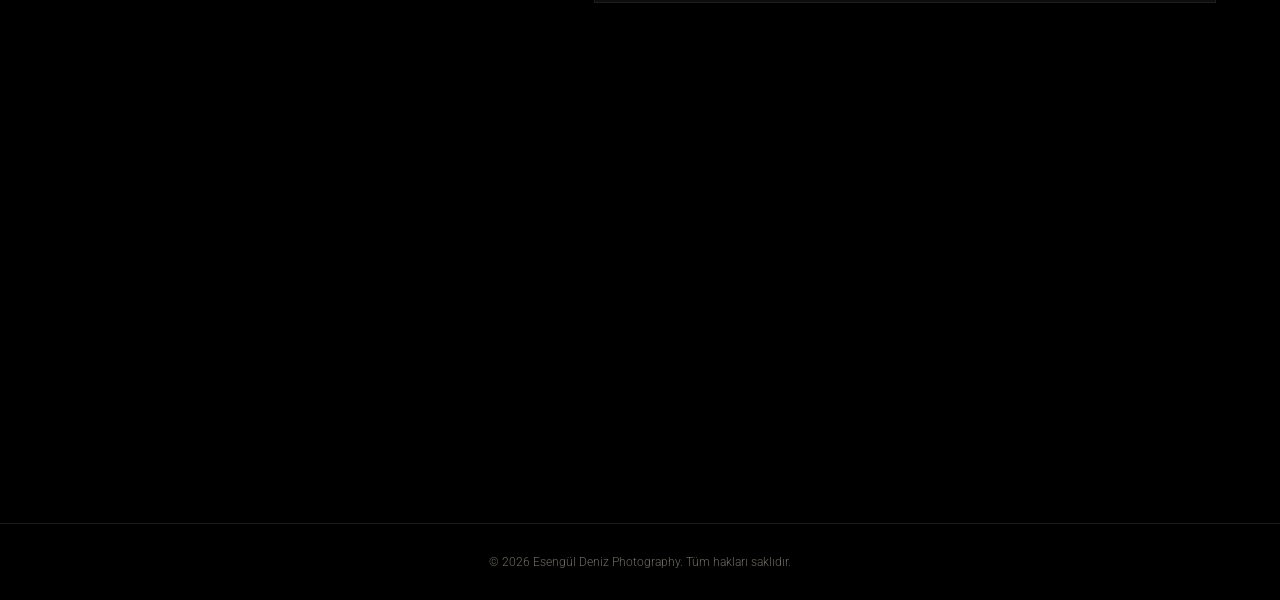
==== commit f2b772e6: "Refactor reviews marquee: enhance CSS for smoother transitions, adjust animation speed, and improve " ====
--- a/index.html
+++ b/index.html
@@ -17,7 +17,7 @@
     href="https://fonts.googleapis.com/css2?family=Playfair+Display:wght@400;500&family=Roboto:wght@300;400;500&display=swap"
     rel="stylesheet">
 
-  <link rel="stylesheet" href="css/style.css?v=9">
+  <link rel="stylesheet" href="css/style.css?v=10">
 </head>
 
 <body>
@@ -131,263 +131,253 @@
         <h2 class="reveal">Bizi Tercih Edenler Ne Diyor?</h2>
       </div>
 
-      <!-- DOLDUR: Yorumları her satırda değiştir. Her satırdaki ikinci grup (aria-hidden) birincinin kopyasıdır,
-           sonsuz döngü için gerekli; ikisini aynı tut. Telefonda tek sıra, parmakla kaydırılır. -->
+      <!-- DOLDUR: Yorumları değiştir. İkinci grup (aria-hidden) birincinin kopyasıdır, sonsuz döngü için gerekli;
+           iki grubu aynı tut. Bir grupta en az 10 yorum olmalı (geniş ekranlarda boşluk kalmasın). -->
       <div class="reviews-marquee">
-        <div class="reviews-row">
-          <div class="reviews-track">
-            <div class="reviews-group">
-              <article class="review-card">
-                <div class="stars" aria-label="5 yıldız">★★★★★</div>
-                <p>“Doğum çekimimiz için tercih etmiştik. Esengül Hanım ve ekibinin ilgisi, sabrı ve güler yüzü
-                  harikaydı. Bebeğimize gösterdikleri özen için çok teşekkür ederiz, fotoğraflar mükemmel çıktı!”</p>
-                <footer><strong>A*** Ö***</strong><span>Google Yorumu</span></footer>
-              </article>
-              <article class="review-card">
-                <div class="stars" aria-label="5 yıldız">★★★★★</div>
-                <p>“Stüdyonun atmosferi ve hijyeni bebekler için son derece uygun. Çekim sırasında bebeğimiz hiç
-                  huzursuz olmadı. Karelerin doğallığına ve kalitesine hayran kaldık.”</p>
-                <footer><strong>M*** K***</strong><span>Google Yorumu</span></footer>
-              </article>
-              <article class="review-card">
-                <div class="stars" aria-label="5 yıldız">★★★★★</div>
-                <p>“1 yaş konsept çekimimizi yaptırdık. İlgi ve alakaları çok güzeldi. Aksesuarlar ve konsept
-                  seçenekleri oldukça zengin. Kesinlikle tavsiye ederim.”</p>
-                <footer><strong>S*** B***</strong><span>Google Yorumu</span></footer>
-              </article>
-              <article class="review-card">
-                <div class="stars" aria-label="5 yıldız">★★★★★</div>
-                <p>“Harika bir çekim deneyimiydi. Fotoğrafların teslim hızı ve baskı kalitesi beklediğimizden de iyi
-                  geldi. Emeği geçen herkesin eline sağlık.”</p>
-                <footer><strong>E*** Y*** C***</strong><span>Google Yorumu</span></footer>
-              </article>
-              <article class="review-card">
-                <div class="stars" aria-label="5 yıldız">★★★★★</div>
-                <p>“Yenidoğan çekimi için biraz endişeliydik ama ekibin profesyonelliği sayesinde tüm endişelerimiz boşa
-                  çıktı. Bebeğimizi rahat ettirmek için ellerinden geleni yaptılar.”</p>
-                <footer><strong>Z*** N*** A***</strong><span>Google Yorumu</span></footer>
-              </article>
-              <article class="review-card">
-                <div class="stars" aria-label="4 yıldız">★★★★☆</div>
-                <p>“Fotoğraflar ve konseptler harikaydı. Çekim biraz uzun sürdü ama çıkan sonuçlara kesinlikle değdi.
-                  Teşekkür ederiz.”</p>
-                <footer><strong>B*** D***</strong><span>Google Yorumu</span></footer>
-              </article>
-              <article class="review-card">
-                <div class="stars" aria-label="5 yıldız">★★★★★</div>
-                <p>“Aile çekimi gerçekleştirdik. Ortam çok sıcak ve samimiydi. Çocuklarla iletişimleri harika, hiç
-                  zorlanmadan harika fotoğraflar yakaladılar.”</p>
-                <footer><strong>H*** A***</strong><span>Google Yorumu</span></footer>
-              </article>
-              <article class="review-card">
-                <div class="stars" aria-label="5 yıldız">★★★★★</div>
-                <p>“Tavsiye üzerine gittik ve çok memnun kaldık. Detaylara verdikleri önem ve çekim sonrası ilgileri
-                  takdire şayan. Eline sağlık Esengül Hanım.”</p>
-                <footer><strong>K*** E*** T***</strong><span>Google Yorumu</span></footer>
-              </article>
-              <article class="review-card">
-                <div class="stars" aria-label="5 yıldız">★★★★★</div>
-                <p>“Hamilelik çekimimden itibaren tüm özel anlarımızda tercihimiz oldu. Anılarımızı en güzel şekilde
-                  ölümsüzleştirdiler, her zaman güler yüzlüler.”</p>
-                <footer><strong>D*** Y***</strong><span>Google Yorumu</span></footer>
-              </article>
-              <article class="review-card">
-                <div class="stars" aria-label="5 yıldız">★★★★★</div>
-                <p>“Sıcak ortamı, bebek dostu yaklaşımı ve yaratıcı konseptleriyle bölgedeki en kaliteli stüdyolardan
-                  biri. Çok teşekkür ederiz.”</p>
-                <footer><strong>C*** Ö*** K***</strong><span>Google Yorumu</span></footer>
-              </article>
-            </div>
-            <div class="reviews-group" aria-hidden="true">
-              <article class="review-card">
-                <div class="stars" aria-label="5 yıldız">★★★★★</div>
-                <p>“Doğum çekimimiz için tercih etmiştik. Esengül Hanım ve ekibinin ilgisi, sabrı ve güler yüzü
-                  harikaydı. Bebeğimize gösterdikleri özen için çok teşekkür ederiz, fotoğraflar mükemmel çıktı!”</p>
-                <footer><strong>A*** Ö***</strong><span>Google Yorumu</span></footer>
-              </article>
-              <article class="review-card">
-                <div class="stars" aria-label="5 yıldız">★★★★★</div>
-                <p>“Stüdyonun atmosferi ve hijyeni bebekler için son derece uygun. Çekim sırasında bebeğimiz hiç
-                  huzursuz olmadı. Karelerin doğallığına ve kalitesine hayran kaldık.”</p>
-                <footer><strong>M*** K***</strong><span>Google Yorumu</span></footer>
-              </article>
-              <article class="review-card">
-                <div class="stars" aria-label="5 yıldız">★★★★★</div>
-                <p>“1 yaş konsept çekimimizi yaptırdık. İlgi ve alakaları çok güzeldi. Aksesuarlar ve konsept
-                  seçenekleri oldukça zengin. Kesinlikle tavsiye ederim.”</p>
-                <footer><strong>S*** B***</strong><span>Google Yorumu</span></footer>
-              </article>
-              <article class="review-card">
-                <div class="stars" aria-label="5 yıldız">★★★★★</div>
-                <p>“Harika bir çekim deneyimiydi. Fotoğrafların teslim hızı ve baskı kalitesi beklediğimizden de iyi
-                  geldi. Emeği geçen herkesin eline sağlık.”</p>
-                <footer><strong>E*** Y*** C***</strong><span>Google Yorumu</span></footer>
-              </article>
-              <article class="review-card">
-                <div class="stars" aria-label="5 yıldız">★★★★★</div>
-                <p>“Yenidoğan çekimi için biraz endişeliydik ama ekibin profesyonelliği sayesinde tüm endişelerimiz boşa
-                  çıktı. Bebeğimizi rahat ettirmek için ellerinden geleni yaptılar.”</p>
-                <footer><strong>Z*** N*** A***</strong><span>Google Yorumu</span></footer>
-              </article>
-              <article class="review-card">
-                <div class="stars" aria-label="4 yıldız">★★★★☆</div>
-                <p>“Fotoğraflar ve konseptler harikaydı. Çekim biraz uzun sürdü ama çıkan sonuçlara kesinlikle değdi.
-                  Teşekkür ederiz.”</p>
-                <footer><strong>B*** D***</strong><span>Google Yorumu</span></footer>
-              </article>
-              <article class="review-card">
-                <div class="stars" aria-label="5 yıldız">★★★★★</div>
-                <p>“Aile çekimi gerçekleştirdik. Ortam çok sıcak ve samimiydi. Çocuklarla iletişimleri harika, hiç
-                  zorlanmadan harika fotoğraflar yakaladılar.”</p>
-                <footer><strong>H*** A***</strong><span>Google Yorumu</span></footer>
-              </article>
-              <article class="review-card">
-                <div class="stars" aria-label="5 yıldız">★★★★★</div>
-                <p>“Tavsiye üzerine gittik ve çok memnun kaldık. Detaylara verdikleri önem ve çekim sonrası ilgileri
-                  takdire şayan. Eline sağlık Esengül Hanım.”</p>
-                <footer><strong>K*** E*** T***</strong><span>Google Yorumu</span></footer>
-              </article>
-              <article class="review-card">
-                <div class="stars" aria-label="5 yıldız">★★★★★</div>
-                <p>“Hamilelik çekimimden itibaren tüm özel anlarımızda tercihimiz oldu. Anılarımızı en güzel şekilde
-                  ölümsüzleştirdiler, her zaman güler yüzlüler.”</p>
-                <footer><strong>D*** Y***</strong><span>Google Yorumu</span></footer>
-              </article>
-              <article class="review-card">
-                <div class="stars" aria-label="5 yıldız">★★★★★</div>
-                <p>“Sıcak ortamı, bebek dostu yaklaşımı ve yaratıcı konseptleriyle bölgedeki en kaliteli stüdyolardan
-                  biri. Çok teşekkür ederiz.”</p>
-                <footer><strong>C*** Ö*** K***</strong><span>Google Yorumu</span></footer>
-              </article>
-            </div>
+        <div class="reviews-track">
+          <div class="reviews-group">
+            <article class="review-card">
+              <div class="stars" aria-label="5 yıldız">★★★★★</div>
+              <p>“Doğum çekimimiz için tercih etmiştik. Esengül Hanım ve ekibinin ilgisi, sabrı ve güler yüzü harikaydı.
+                Bebeğimize gösterdikleri özen için çok teşekkür ederiz, fotoğraflar mükemmel çıktı!”</p>
+              <footer><strong>A*** Ö***</strong><span>Google Yorumu</span></footer>
+            </article>
+            <article class="review-card">
+              <div class="stars" aria-label="5 yıldız">★★★★★</div>
+              <p>“Stüdyonun atmosferi ve hijyeni bebekler için son derece uygun. Çekim sırasında bebeğimiz hiç huzursuz
+                olmadı. Karelerin doğallığına ve kalitesine hayran kaldık.”</p>
+              <footer><strong>M*** K***</strong><span>Google Yorumu</span></footer>
+            </article>
+            <article class="review-card">
+              <div class="stars" aria-label="5 yıldız">★★★★★</div>
+              <p>“1 yaş konsept çekimimizi yaptırdık. İlgi ve alakaları çok güzeldi. Aksesuarlar ve konsept seçenekleri
+                oldukça zengin. Kesinlikle tavsiye ederim.”</p>
+              <footer><strong>S*** B***</strong><span>Google Yorumu</span></footer>
+            </article>
+            <article class="review-card">
+              <div class="stars" aria-label="5 yıldız">★★★★★</div>
+              <p>“Harika bir çekim deneyimiydi. Fotoğrafların teslim hızı ve baskı kalitesi beklediğimizden de iyi
+                geldi. Emeği geçen herkesin eline sağlık.”</p>
+              <footer><strong>E*** Y*** C***</strong><span>Google Yorumu</span></footer>
+            </article>
+            <article class="review-card">
+              <div class="stars" aria-label="5 yıldız">★★★★★</div>
+              <p>“Yenidoğan çekimi için biraz endişeliydik ama ekibin profesyonelliği sayesinde tüm endişelerimiz boşa
+                çıktı. Bebeğimizi rahat ettirmek için ellerinden geleni yaptılar.”</p>
+              <footer><strong>Z*** N*** A***</strong><span>Google Yorumu</span></footer>
+            </article>
+            <article class="review-card">
+              <div class="stars" aria-label="4 yıldız">★★★★☆</div>
+              <p>“Fotoğraflar ve konseptler harikaydı. Çekim biraz uzun sürdü ama çıkan sonuçlara kesinlikle değdi.
+                Teşekkür ederiz.”</p>
+              <footer><strong>B*** D***</strong><span>Google Yorumu</span></footer>
+            </article>
+            <article class="review-card">
+              <div class="stars" aria-label="5 yıldız">★★★★★</div>
+              <p>“Aile çekimi gerçekleştirdik. Ortam çok sıcak ve samimiydi. Çocuklarla iletişimleri harika, hiç
+                zorlanmadan harika fotoğraflar yakaladılar.”</p>
+              <footer><strong>H*** A***</strong><span>Google Yorumu</span></footer>
+            </article>
+            <article class="review-card">
+              <div class="stars" aria-label="5 yıldız">★★★★★</div>
+              <p>“Tavsiye üzerine gittik ve çok memnun kaldık. Detaylara verdikleri önem ve çekim sonrası ilgileri
+                takdire şayan. Eline sağlık Esengül Hanım.”</p>
+              <footer><strong>K*** E*** T***</strong><span>Google Yorumu</span></footer>
+            </article>
+            <article class="review-card">
+              <div class="stars" aria-label="5 yıldız">★★★★★</div>
+              <p>“Hamilelik çekimimden itibaren tüm özel anlarımızda tercihimiz oldu. Anılarımızı en güzel şekilde
+                ölümsüzleştirdiler, her zaman güler yüzlüler.”</p>
+              <footer><strong>D*** Y***</strong><span>Google Yorumu</span></footer>
+            </article>
+            <article class="review-card">
+              <div class="stars" aria-label="5 yıldız">★★★★★</div>
+              <p>“Sıcak ortamı, bebek dostu yaklaşımı ve yaratıcı konseptleriyle bölgedeki en kaliteli stüdyolardan
+                biri. Çok teşekkür ederiz.”</p>
+              <footer><strong>C*** Ö*** K***</strong><span>Google Yorumu</span></footer>
+            </article>
+            <article class="review-card">
+              <div class="stars" aria-label="5 yıldız">★★★★★</div>
+              <p>“Bebeğimiz çekim sırasında ağlamasına rağmen büyük bir sabırla ilgilendiler. Çıkan albüm albüm değil
+                adeta bir sanat eseri oldu.”</p>
+              <footer><strong>N*** S***</strong><span>Google Yorumu</span></footer>
+            </article>
+            <article class="review-card">
+              <div class="stars" aria-label="5 yıldız">★★★★★</div>
+              <p>“Işık kullanımı, renk paletleri ve kurguları çok başarılı. Kendinizi tamamen rahat hissettiğiniz bir
+                ortam sunuyorlar.”</p>
+              <footer><strong>G*** B*** M***</strong><span>Google Yorumu</span></footer>
+            </article>
+            <article class="review-card">
+              <div class="stars" aria-label="4 yıldız">★★★★☆</div>
+              <p>“Genel olarak çok memnun kaldık, fotoğrafların kalitesi ve renk canlılığı harika. Randevu yoğunluğu
+                biraz fazlaydı ama değdi.”</p>
+              <footer><strong>İ*** K***</strong><span>Google Yorumu</span></footer>
+            </article>
+            <article class="review-card">
+              <div class="stars" aria-label="5 yıldız">★★★★★</div>
+              <p>“Oğlumuzun ilk yaş gününü ölümsüzleştirmek için doğru adrestik. Güler yüzlü hizmetiniz ve ilginiz için
+                ailece çok teşekkür ederiz.”</p>
+              <footer><strong>Ö*** F*** Ş***</strong><span>Google Yorumu</span></footer>
+            </article>
+            <article class="review-card">
+              <div class="stars" aria-label="5 yıldız">★★★★★</div>
+              <p>“Stüdyo tertemiz ve bebekler için ısıtması çok iyi ayarlanmıştı. Kostümler ve konseptler çok
+                hijyenikti. Gönül rahatlığıyla tercih edebilirsiniz.”</p>
+              <footer><strong>F*** N*** E***</strong><span>Google Yorumu</span></footer>
+            </article>
+            <article class="review-card">
+              <div class="stars" aria-label="5 yıldız">★★★★★</div>
+              <p>“Bebek çekiminde sabır her şeydir ve bu stüdyoda sabır ile profesyonellik birleşmiş. Sonuçtan çok
+                memnun kaldık.”</p>
+              <footer><strong>T*** Y***</strong><span>Google Yorumu</span></footer>
+            </article>
+            <article class="review-card">
+              <div class="stars" aria-label="5 yıldız">★★★★★</div>
+              <p>“Her anından keyif aldığımız bir çekim süreciydi. Albümümüz elime ulaştığında kalitesine bir kez daha
+                hayran kaldım.”</p>
+              <footer><strong>Y*** K*** A***</strong><span>Google Yorumu</span></footer>
+            </article>
+            <article class="review-card">
+              <div class="stars" aria-label="5 yıldız">★★★★★</div>
+              <p>“Poz verdirmekte hiç zorlanmadık, bizi çok iyi yönlendirdiler. Fotoğrafların doğallığı harika.
+                Emeğinize sağlık.”</p>
+              <footer><strong>E*** G***</strong><span>Google Yorumu</span></footer>
+            </article>
+            <article class="review-card">
+              <div class="stars" aria-label="5 yıldız">★★★★★</div>
+              <p>“Daha önce de farklı bir stüdyoda çekim yaptırmıştık ama buradaki ilgi ve kalite kıyaslanamaz bile. Çok
+                teşekkürler.”</p>
+              <footer><strong>S*** T*** U***</strong><span>Google Yorumu</span></footer>
+            </article>
+            <article class="review-card">
+              <div class="stars" aria-label="5 yıldız">★★★★★</div>
+              <p>“Tüm sürecin başından albüm teslimine kadar her şey mükemmel ilerledi. Anılarımızı bu kadar güzel
+                ölümsüzleştirdiğiniz için teşekkür ederiz.”</p>
+              <footer><strong>R*** A***</strong><span>Google Yorumu</span></footer>
+            </article>
           </div>
-        </div>
-        <div class="reviews-row reviews-row--reverse">
-          <div class="reviews-track">
-            <div class="reviews-group">
-              <article class="review-card">
-                <div class="stars" aria-label="5 yıldız">★★★★★</div>
-                <p>“Bebeğimiz çekim sırasında ağlamasına rağmen büyük bir sabırla ilgilendiler. Çıkan albüm albüm değil
-                  adeta bir sanat eseri oldu.”</p>
-                <footer><strong>N*** S***</strong><span>Google Yorumu</span></footer>
-              </article>
-              <article class="review-card">
-                <div class="stars" aria-label="5 yıldız">★★★★★</div>
-                <p>“Işık kullanımı, renk paletleri ve kurguları çok başarılı. Kendinizi tamamen rahat hissettiğiniz bir
-                  ortam sunuyorlar.”</p>
-                <footer><strong>G*** B*** M***</strong><span>Google Yorumu</span></footer>
-              </article>
-              <article class="review-card">
-                <div class="stars" aria-label="4 yıldız">★★★★☆</div>
-                <p>“Genel olarak çok memnun kaldık, fotoğrafların kalitesi ve renk canlılığı harika. Randevu yoğunluğu
-                  biraz fazlaydı ama değdi.”</p>
-                <footer><strong>İ*** K***</strong><span>Google Yorumu</span></footer>
-              </article>
-              <article class="review-card">
-                <div class="stars" aria-label="5 yıldız">★★★★★</div>
-                <p>“Oğlumuzun ilk yaş gününü ölümsüzleştirmek için doğru adrestik. Güler yüzlü hizmetiniz ve ilginiz
-                  için ailece çok teşekkür ederiz.”</p>
-                <footer><strong>Ö*** F*** Ş***</strong><span>Google Yorumu</span></footer>
-              </article>
-              <article class="review-card">
-                <div class="stars" aria-label="5 yıldız">★★★★★</div>
-                <p>“Stüdyo tertemiz ve bebekler için ısıtması çok iyi ayarlanmıştı. Kostümler ve konseptler çok
-                  hijyenikti. Gönül rahatlığıyla tercih edebilirsiniz.”</p>
-                <footer><strong>F*** N*** E***</strong><span>Google Yorumu</span></footer>
-              </article>
-              <article class="review-card">
-                <div class="stars" aria-label="5 yıldız">★★★★★</div>
-                <p>“Bebek çekiminde sabır her şeydir ve bu stüdyoda sabır ile profesyonellik birleşmiş. Sonuçtan çok
-                  memnun kaldık.”</p>
-                <footer><strong>T*** Y***</strong><span>Google Yorumu</span></footer>
-              </article>
-              <article class="review-card">
-                <div class="stars" aria-label="5 yıldız">★★★★★</div>
-                <p>“Her anından keyif aldığımız bir çekim süreciydi. Albümümüz elime ulaştığında kalitesine bir kez daha
-                  hayran kaldım.”</p>
-                <footer><strong>Y*** K*** A***</strong><span>Google Yorumu</span></footer>
-              </article>
-              <article class="review-card">
-                <div class="stars" aria-label="5 yıldız">★★★★★</div>
-                <p>“Poz verdirmekte hiç zorlanmadık, bizi çok iyi yönlendirdiler. Fotoğrafların doğallığı harika.
-                  Emeğinize sağlık.”</p>
-                <footer><strong>E*** G***</strong><span>Google Yorumu</span></footer>
-              </article>
-              <article class="review-card">
-                <div class="stars" aria-label="5 yıldız">★★★★★</div>
-                <p>“Daha önce de farklı bir stüdyoda çekim yaptırmıştık ama buradaki ilgi ve kalite kıyaslanamaz bile.
-                  Çok teşekkürler.”</p>
-                <footer><strong>S*** T*** U***</strong><span>Google Yorumu</span></footer>
-              </article>
-              <article class="review-card">
-                <div class="stars" aria-label="5 yıldız">★★★★★</div>
-                <p>“Tüm sürecin başından albüm teslimine kadar her şey mükemmel ilerledi. Anılarımızı bu kadar güzel
-                  ölümsüzleştirdiğiniz için teşekkür ederiz.”</p>
-                <footer><strong>R*** A***</strong><span>Google Yorumu</span></footer>
-              </article>
-            </div>
-            <div class="reviews-group" aria-hidden="true">
-              <article class="review-card">
-                <div class="stars" aria-label="5 yıldız">★★★★★</div>
-                <p>“Bebeğimiz çekim sırasında ağlamasına rağmen büyük bir sabırla ilgilendiler. Çıkan albüm albüm değil
-                  adeta bir sanat eseri oldu.”</p>
-                <footer><strong>N*** S***</strong><span>Google Yorumu</span></footer>
-              </article>
-              <article class="review-card">
-                <div class="stars" aria-label="5 yıldız">★★★★★</div>
-                <p>“Işık kullanımı, renk paletleri ve kurguları çok başarılı. Kendinizi tamamen rahat hissettiğiniz bir
-                  ortam sunuyorlar.”</p>
-                <footer><strong>G*** B*** M***</strong><span>Google Yorumu</span></footer>
-              </article>
-              <article class="review-card">
-                <div class="stars" aria-label="4 yıldız">★★★★☆</div>
-                <p>“Genel olarak çok memnun kaldık, fotoğrafların kalitesi ve renk canlılığı harika. Randevu yoğunluğu
-                  biraz fazlaydı ama değdi.”</p>
-                <footer><strong>İ*** K***</strong><span>Google Yorumu</span></footer>
-              </article>
-              <article class="review-card">
-                <div class="stars" aria-label="5 yıldız">★★★★★</div>
-                <p>“Oğlumuzun ilk yaş gününü ölümsüzleştirmek için doğru adrestik. Güler yüzlü hizmetiniz ve ilginiz
-                  için ailece çok teşekkür ederiz.”</p>
-                <footer><strong>Ö*** F*** Ş***</strong><span>Google Yorumu</span></footer>
-              </article>
-              <article class="review-card">
-                <div class="stars" aria-label="5 yıldız">★★★★★</div>
-                <p>“Stüdyo tertemiz ve bebekler için ısıtması çok iyi ayarlanmıştı. Kostümler ve konseptler çok
-                  hijyenikti. Gönül rahatlığıyla tercih edebilirsiniz.”</p>
-                <footer><strong>F*** N*** E***</strong><span>Google Yorumu</span></footer>
-              </article>
-              <article class="review-card">
-                <div class="stars" aria-label="5 yıldız">★★★★★</div>
-                <p>“Bebek çekiminde sabır her şeydir ve bu stüdyoda sabır ile profesyonellik birleşmiş. Sonuçtan çok
-                  memnun kaldık.”</p>
-                <footer><strong>T*** Y***</strong><span>Google Yorumu</span></footer>
-              </article>
-              <article class="review-card">
-                <div class="stars" aria-label="5 yıldız">★★★★★</div>
-                <p>“Her anından keyif aldığımız bir çekim süreciydi. Albümümüz elime ulaştığında kalitesine bir kez daha
-                  hayran kaldım.”</p>
-                <footer><strong>Y*** K*** A***</strong><span>Google Yorumu</span></footer>
-              </article>
-              <article class="review-card">
-                <div class="stars" aria-label="5 yıldız">★★★★★</div>
-                <p>“Poz verdirmekte hiç zorlanmadık, bizi çok iyi yönlendirdiler. Fotoğrafların doğallığı harika.
-                  Emeğinize sağlık.”</p>
-                <footer><strong>E*** G***</strong><span>Google Yorumu</span></footer>
-              </article>
-              <article class="review-card">
-                <div class="stars" aria-label="5 yıldız">★★★★★</div>
-                <p>“Daha önce de farklı bir stüdyoda çekim yaptırmıştık ama buradaki ilgi ve kalite kıyaslanamaz bile.
-                  Çok teşekkürler.”</p>
-                <footer><strong>S*** T*** U***</strong><span>Google Yorumu</span></footer>
-              </article>
-              <article class="review-card">
-                <div class="stars" aria-label="5 yıldız">★★★★★</div>
-                <p>“Tüm sürecin başından albüm teslimine kadar her şey mükemmel ilerledi. Anılarımızı bu kadar güzel
-                  ölümsüzleştirdiğiniz için teşekkür ederiz.”</p>
-                <footer><strong>R*** A***</strong><span>Google Yorumu</span></footer>
-              </article>
-            </div>
+          <div class="reviews-group" aria-hidden="true">
+            <article class="review-card">
+              <div class="stars" aria-label="5 yıldız">★★★★★</div>
+              <p>“Doğum çekimimiz için tercih etmiştik. Esengül Hanım ve ekibinin ilgisi, sabrı ve güler yüzü harikaydı.
+                Bebeğimize gösterdikleri özen için çok teşekkür ederiz, fotoğraflar mükemmel çıktı!”</p>
+              <footer><strong>A*** Ö***</strong><span>Google Yorumu</span></footer>
+            </article>
+            <article class="review-card">
+              <div class="stars" aria-label="5 yıldız">★★★★★</div>
+              <p>“Stüdyonun atmosferi ve hijyeni bebekler için son derece uygun. Çekim sırasında bebeğimiz hiç huzursuz
+                olmadı. Karelerin doğallığına ve kalitesine hayran kaldık.”</p>
+              <footer><strong>M*** K***</strong><span>Google Yorumu</span></footer>
+            </article>
+            <article class="review-card">
+              <div class="stars" aria-label="5 yıldız">★★★★★</div>
+              <p>“1 yaş konsept çekimimizi yaptırdık. İlgi ve alakaları çok güzeldi. Aksesuarlar ve konsept seçenekleri
+                oldukça zengin. Kesinlikle tavsiye ederim.”</p>
+              <footer><strong>S*** B***</strong><span>Google Yorumu</span></footer>
+            </article>
+            <article class="review-card">
+              <div class="stars" aria-label="5 yıldız">★★★★★</div>
+              <p>“Harika bir çekim deneyimiydi. Fotoğrafların teslim hızı ve baskı kalitesi beklediğimizden de iyi
+                geldi. Emeği geçen herkesin eline sağlık.”</p>
+              <footer><strong>E*** Y*** C***</strong><span>Google Yorumu</span></footer>
+            </article>
+            <article class="review-card">
+              <div class="stars" aria-label="5 yıldız">★★★★★</div>
+              <p>“Yenidoğan çekimi için biraz endişeliydik ama ekibin profesyonelliği sayesinde tüm endişelerimiz boşa
+                çıktı. Bebeğimizi rahat ettirmek için ellerinden geleni yaptılar.”</p>
+              <footer><strong>Z*** N*** A***</strong><span>Google Yorumu</span></footer>
+            </article>
+            <article class="review-card">
+              <div class="stars" aria-label="4 yıldız">★★★★☆</div>
+              <p>“Fotoğraflar ve konseptler harikaydı. Çekim biraz uzun sürdü ama çıkan sonuçlara kesinlikle değdi.
+                Teşekkür ederiz.”</p>
+              <footer><strong>B*** D***</strong><span>Google Yorumu</span></footer>
+            </article>
+            <article class="review-card">
+              <div class="stars" aria-label="5 yıldız">★★★★★</div>
+              <p>“Aile çekimi gerçekleştirdik. Ortam çok sıcak ve samimiydi. Çocuklarla iletişimleri harika, hiç
+                zorlanmadan harika fotoğraflar yakaladılar.”</p>
+              <footer><strong>H*** A***</strong><span>Google Yorumu</span></footer>
+            </article>
+            <article class="review-card">
+              <div class="stars" aria-label="5 yıldız">★★★★★</div>
+              <p>“Tavsiye üzerine gittik ve çok memnun kaldık. Detaylara verdikleri önem ve çekim sonrası ilgileri
+                takdire şayan. Eline sağlık Esengül Hanım.”</p>
+              <footer><strong>K*** E*** T***</strong><span>Google Yorumu</span></footer>
+            </article>
+            <article class="review-card">
+              <div class="stars" aria-label="5 yıldız">★★★★★</div>
+              <p>“Hamilelik çekimimden itibaren tüm özel anlarımızda tercihimiz oldu. Anılarımızı en güzel şekilde
+                ölümsüzleştirdiler, her zaman güler yüzlüler.”</p>
+              <footer><strong>D*** Y***</strong><span>Google Yorumu</span></footer>
+            </article>
+            <article class="review-card">
+              <div class="stars" aria-label="5 yıldız">★★★★★</div>
+              <p>“Sıcak ortamı, bebek dostu yaklaşımı ve yaratıcı konseptleriyle bölgedeki en kaliteli stüdyolardan
+                biri. Çok teşekkür ederiz.”</p>
+              <footer><strong>C*** Ö*** K***</strong><span>Google Yorumu</span></footer>
+            </article>
+            <article class="review-card">
+              <div class="stars" aria-label="5 yıldız">★★★★★</div>
+              <p>“Bebeğimiz çekim sırasında ağlamasına rağmen büyük bir sabırla ilgilendiler. Çıkan albüm albüm değil
+                adeta bir sanat eseri oldu.”</p>
+              <footer><strong>N*** S***</strong><span>Google Yorumu</span></footer>
+            </article>
+            <article class="review-card">
+              <div class="stars" aria-label="5 yıldız">★★★★★</div>
+              <p>“Işık kullanımı, renk paletleri ve kurguları çok başarılı. Kendinizi tamamen rahat hissettiğiniz bir
+                ortam sunuyorlar.”</p>
+              <footer><strong>G*** B*** M***</strong><span>Google Yorumu</span></footer>
+            </article>
+            <article class="review-card">
+              <div class="stars" aria-label="4 yıldız">★★★★☆</div>
+              <p>“Genel olarak çok memnun kaldık, fotoğrafların kalitesi ve renk canlılığı harika. Randevu yoğunluğu
+                biraz fazlaydı ama değdi.”</p>
+              <footer><strong>İ*** K***</strong><span>Google Yorumu</span></footer>
+            </article>
+            <article class="review-card">
+              <div class="stars" aria-label="5 yıldız">★★★★★</div>
+              <p>“Oğlumuzun ilk yaş gününü ölümsüzleştirmek için doğru adrestik. Güler yüzlü hizmetiniz ve ilginiz için
+                ailece çok teşekkür ederiz.”</p>
+              <footer><strong>Ö*** F*** Ş***</strong><span>Google Yorumu</span></footer>
+            </article>
+            <article class="review-card">
+              <div class="stars" aria-label="5 yıldız">★★★★★</div>
+              <p>“Stüdyo tertemiz ve bebekler için ısıtması çok iyi ayarlanmıştı. Kostümler ve konseptler çok
+                hijyenikti. Gönül rahatlığıyla tercih edebilirsiniz.”</p>
+              <footer><strong>F*** N*** E***</strong><span>Google Yorumu</span></footer>
+            </article>
+            <article class="review-card">
+              <div class="stars" aria-label="5 yıldız">★★★★★</div>
+              <p>“Bebek çekiminde sabır her şeydir ve bu stüdyoda sabır ile profesyonellik birleşmiş. Sonuçtan çok
+                memnun kaldık.”</p>
+              <footer><strong>T*** Y***</strong><span>Google Yorumu</span></footer>
+            </article>
+            <article class="review-card">
+              <div class="stars" aria-label="5 yıldız">★★★★★</div>
+              <p>“Her anından keyif aldığımız bir çekim süreciydi. Albümümüz elime ulaştığında kalitesine bir kez daha
+                hayran kaldım.”</p>
+              <footer><strong>Y*** K*** A***</strong><span>Google Yorumu</span></footer>
+            </article>
+            <article class="review-card">
+              <div class="stars" aria-label="5 yıldız">★★★★★</div>
+              <p>“Poz verdirmekte hiç zorlanmadık, bizi çok iyi yönlendirdiler. Fotoğrafların doğallığı harika.
+                Emeğinize sağlık.”</p>
+              <footer><strong>E*** G***</strong><span>Google Yorumu</span></footer>
+            </article>
+            <article class="review-card">
+              <div class="stars" aria-label="5 yıldız">★★★★★</div>
+              <p>“Daha önce de farklı bir stüdyoda çekim yaptırmıştık ama buradaki ilgi ve kalite kıyaslanamaz bile. Çok
+                teşekkürler.”</p>
+              <footer><strong>S*** T*** U***</strong><span>Google Yorumu</span></footer>
+            </article>
+            <article class="review-card">
+              <div class="stars" aria-label="5 yıldız">★★★★★</div>
+              <p>“Tüm sürecin başından albüm teslimine kadar her şey mükemmel ilerledi. Anılarımızı bu kadar güzel
+                ölümsüzleştirdiğiniz için teşekkür ederiz.”</p>
+              <footer><strong>R*** A***</strong><span>Google Yorumu</span></footer>
+            </article>
           </div>
         </div>
       </div>
--- a/css/style.css
+++ b/css/style.css
@@ -514,31 +514,42 @@
 }
 
 .reviews-marquee {
-  display: flex;
-  flex-direction: column;
-  gap: 24px;
-}
-
-/* Her satır ayrı kayar; kenarlarda yumuşak kaybolma */
-.reviews-row {
+  position: relative;
   overflow: hidden;
-  -webkit-mask-image: linear-gradient(90deg, transparent, #000 8%, #000 92%, transparent);
-  mask-image: linear-gradient(90deg, transparent, #000 8%, #000 92%, transparent);
+}
+
+/* Kenarlarda yumuşak kaybolma (mask yerine hafif katman: telefonlarda daha güvenli) */
+.reviews-marquee::before,
+.reviews-marquee::after {
+  content: "";
+  position: absolute;
+  top: 0;
+  bottom: 0;
+  width: 8%;
+  z-index: 2;
+  pointer-events: none;
+}
+
+.reviews-marquee::before {
+  left: 0;
+  background: linear-gradient(90deg, #000, rgba(0, 0, 0, 0));
+}
+
+.reviews-marquee::after {
+  right: 0;
+  background: linear-gradient(270deg, #000, rgba(0, 0, 0, 0));
 }
 
 .reviews-track {
   display: flex;
   width: max-content;
-  animation: marquee 110s linear infinite;
-}
-
-/* İkinci satır ters yöne kayar */
-.reviews-row--reverse .reviews-track {
-  animation-direction: reverse;
-}
-
-/* Fare üstüne gelince dursun (okumak için) */
-.reviews-marquee:hover .reviews-track {
+  animation: marquee 200s linear infinite;
+  /* hız: sayı büyüdükçe yavaşlar */
+}
+
+/* Fare üstüne gelince / parmak basılı tutulunca dursun (okumak için) */
+.reviews-marquee:hover .reviews-track,
+.reviews-marquee:active .reviews-track {
   animation-play-state: paused;
 }
 
@@ -556,6 +567,8 @@
   to {
     transform: translateX(-50%);
   }
+
+  /* sağdan sola */
 }
 
 .review-card {
@@ -603,10 +616,13 @@
 
 /* Hareket istemeyen kullanıcılar: kayma yok, elle kaydırılır */
 @media (prefers-reduced-motion: reduce) {
-  .reviews-row {
+  .reviews-marquee {
     overflow-x: auto;
-    -webkit-mask-image: none;
-    mask-image: none;
+  }
+
+  .reviews-marquee::before,
+  .reviews-marquee::after {
+    display: none;
   }
 
   .reviews-track {
@@ -614,52 +630,24 @@
   }
 }
 
-/* TELEFON / TABLET: otomatik kayma yok, parmakla kaydırılan tek sıra (20 yorum) */
+/* TELEFON: daha dar kartlar ve daha yavaş kayma */
 @media (max-width: 768px) {
   .reviews {
     padding-bottom: 90px;
   }
 
-  .reviews-marquee {
-    flex-direction: row;
-    gap: 14px;
-    overflow-x: auto;
-    padding: 4px 24px 18px;
-    scroll-snap-type: x mandatory;
-    scroll-padding-left: 24px;
-    -webkit-overflow-scrolling: touch;
-    scrollbar-width: none;
-  }
-
-  .reviews-marquee::-webkit-scrollbar {
-    display: none;
-  }
-
-  /* Satır, şerit ve grup kutuları kalkar; kartlar tek sırada dizilir */
-  .reviews-row,
-  .reviews-track,
   .reviews-group {
-    display: contents;
-  }
-
-  .reviews-row {
-    -webkit-mask-image: none;
-    mask-image: none;
+    gap: 16px;
+    padding-right: 16px;
+  }
+
+  .review-card {
+    flex-basis: 270px;
+    padding: 24px 22px;
   }
 
   .reviews-track {
-    animation: none;
-  }
-
-  .reviews-group[aria-hidden="true"] {
-    display: none;
-  }
-
-  .review-card {
-    flex: 0 0 84%;
-    max-width: 340px;
-    padding: 24px 22px;
-    scroll-snap-align: start;
+    animation-duration: 300s;
   }
 }
 
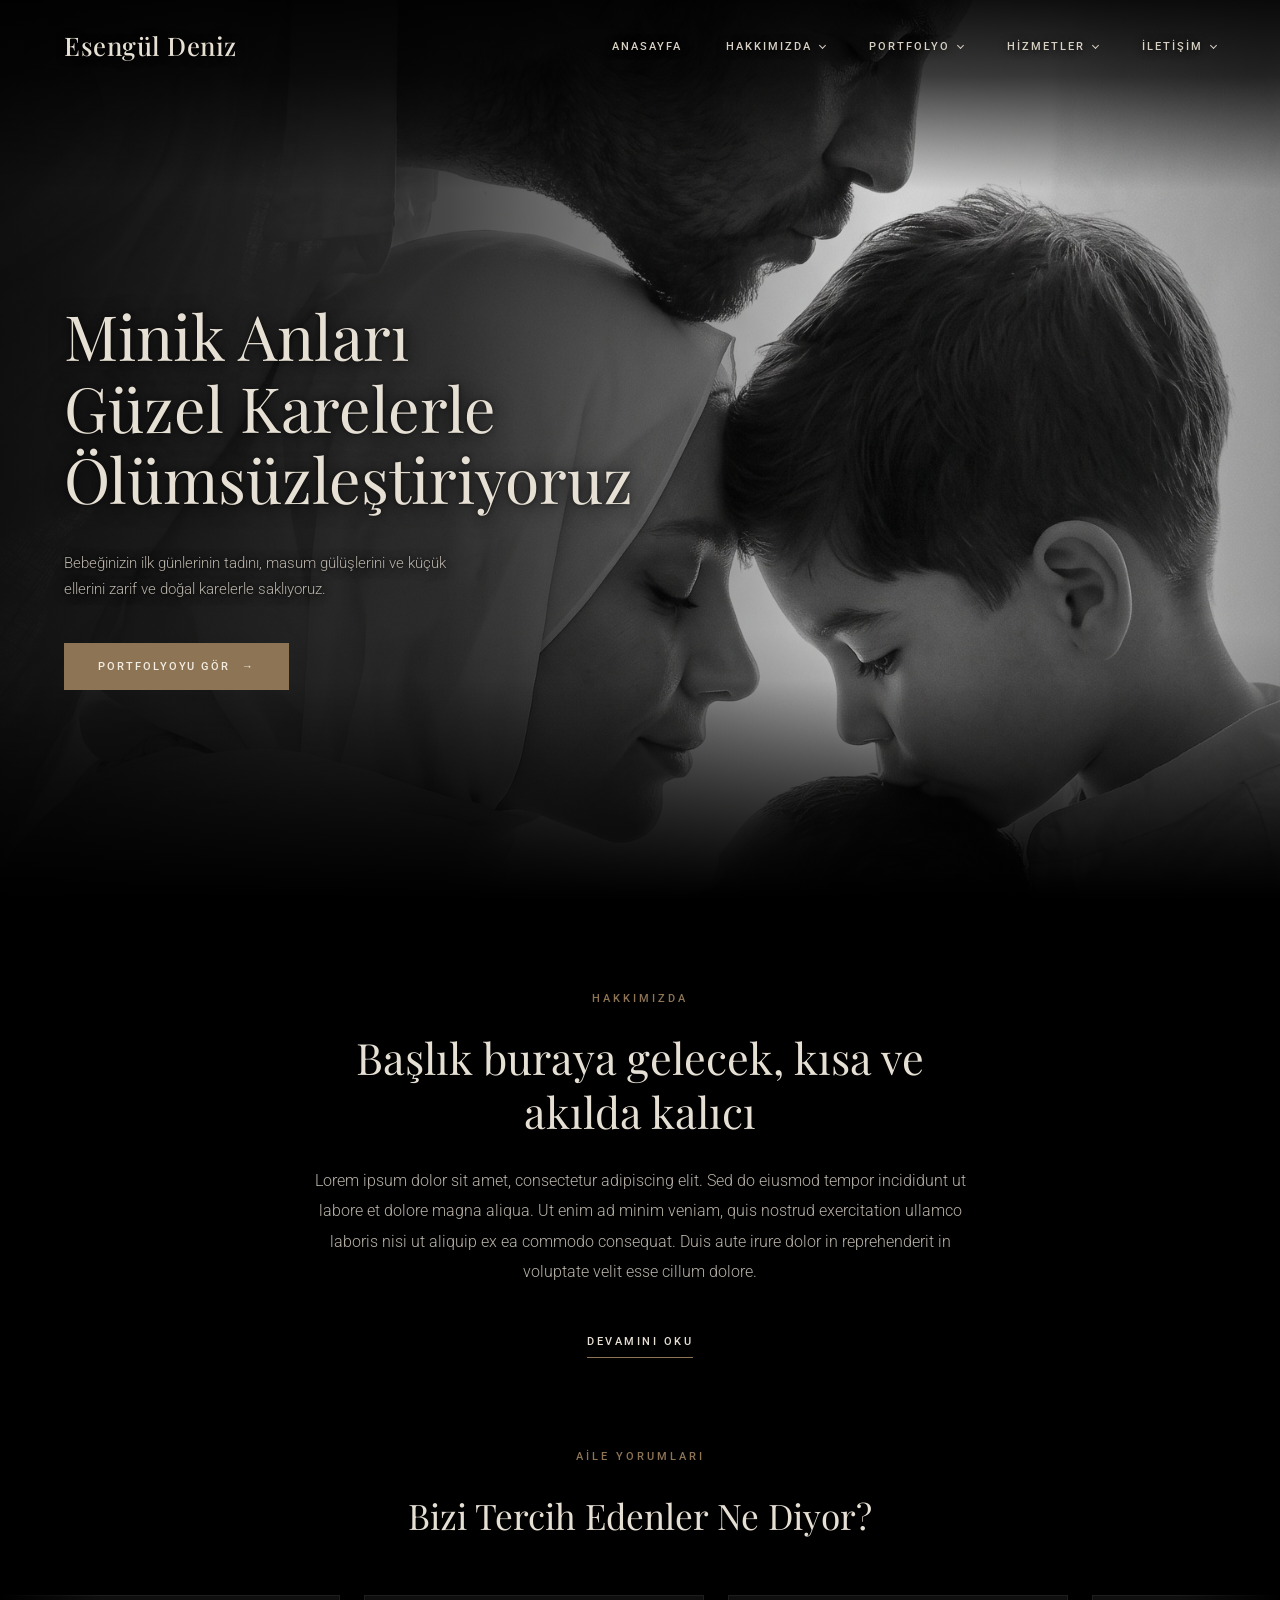
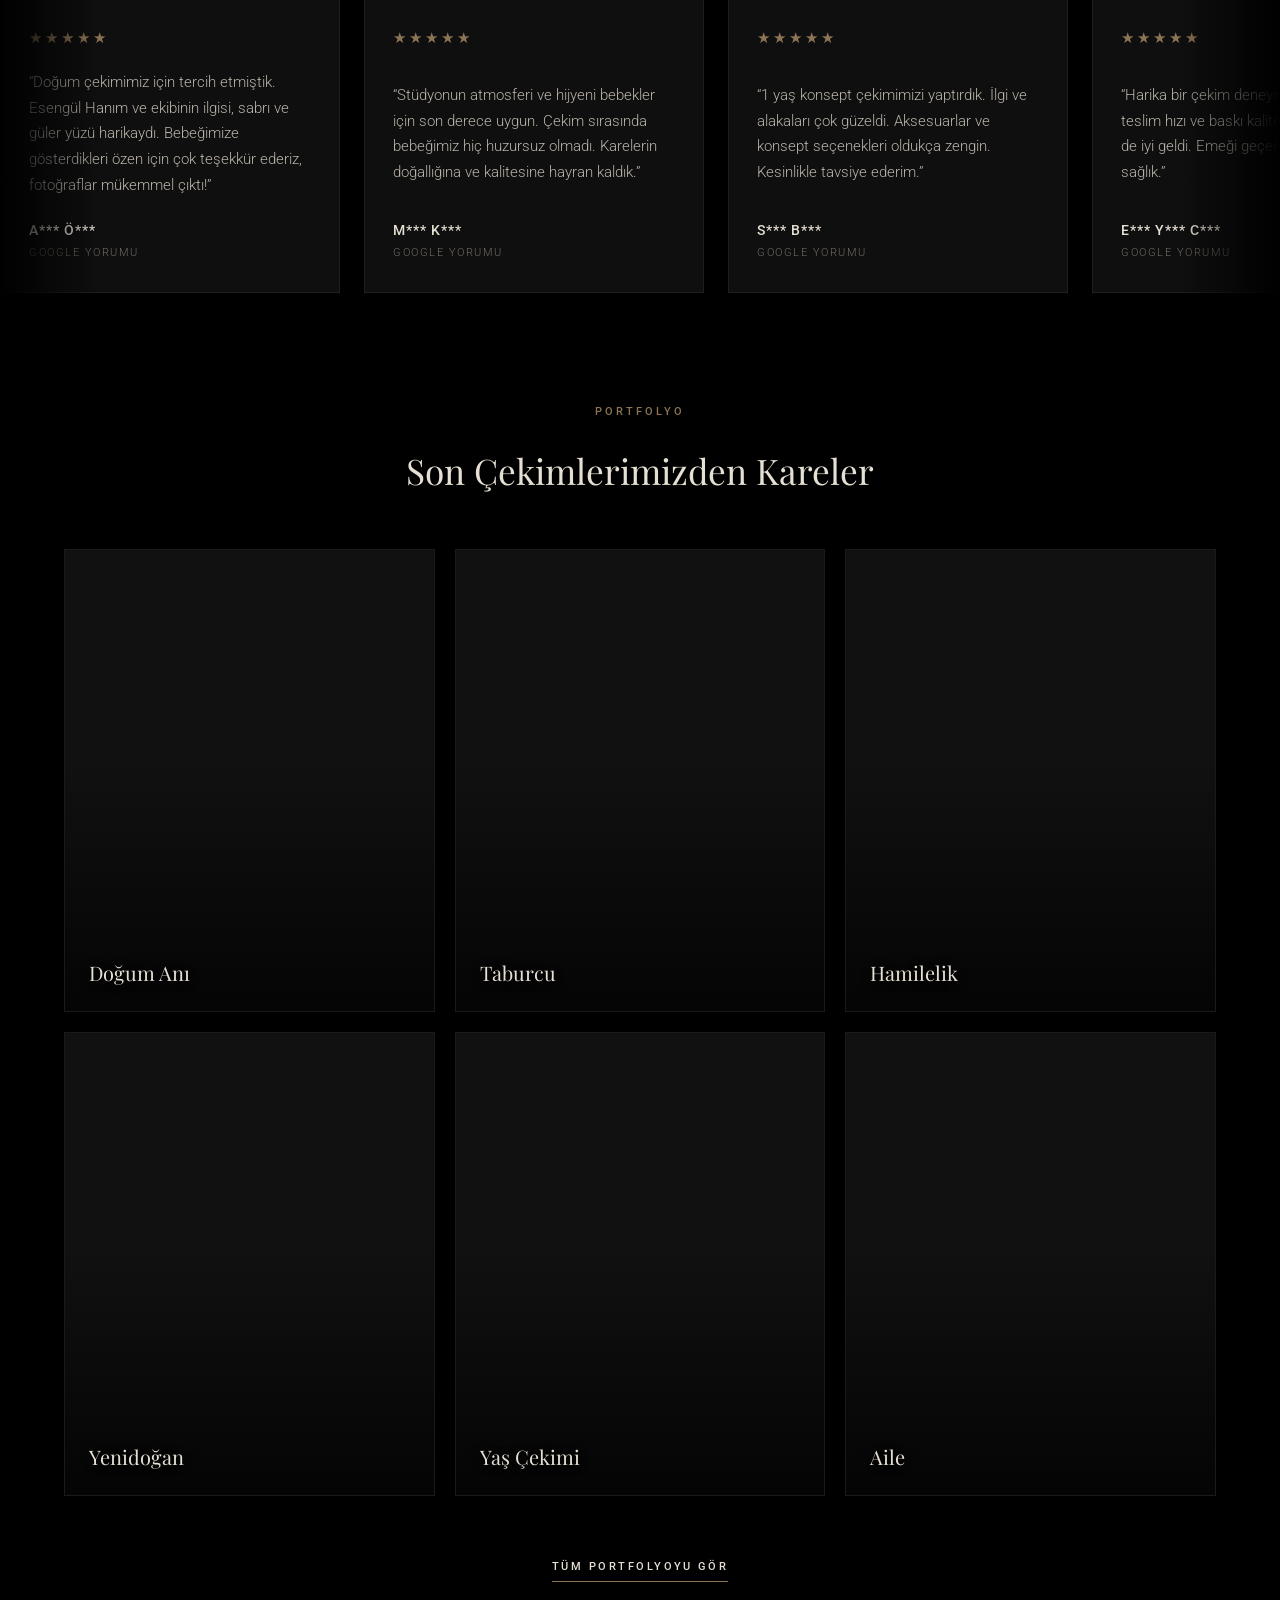
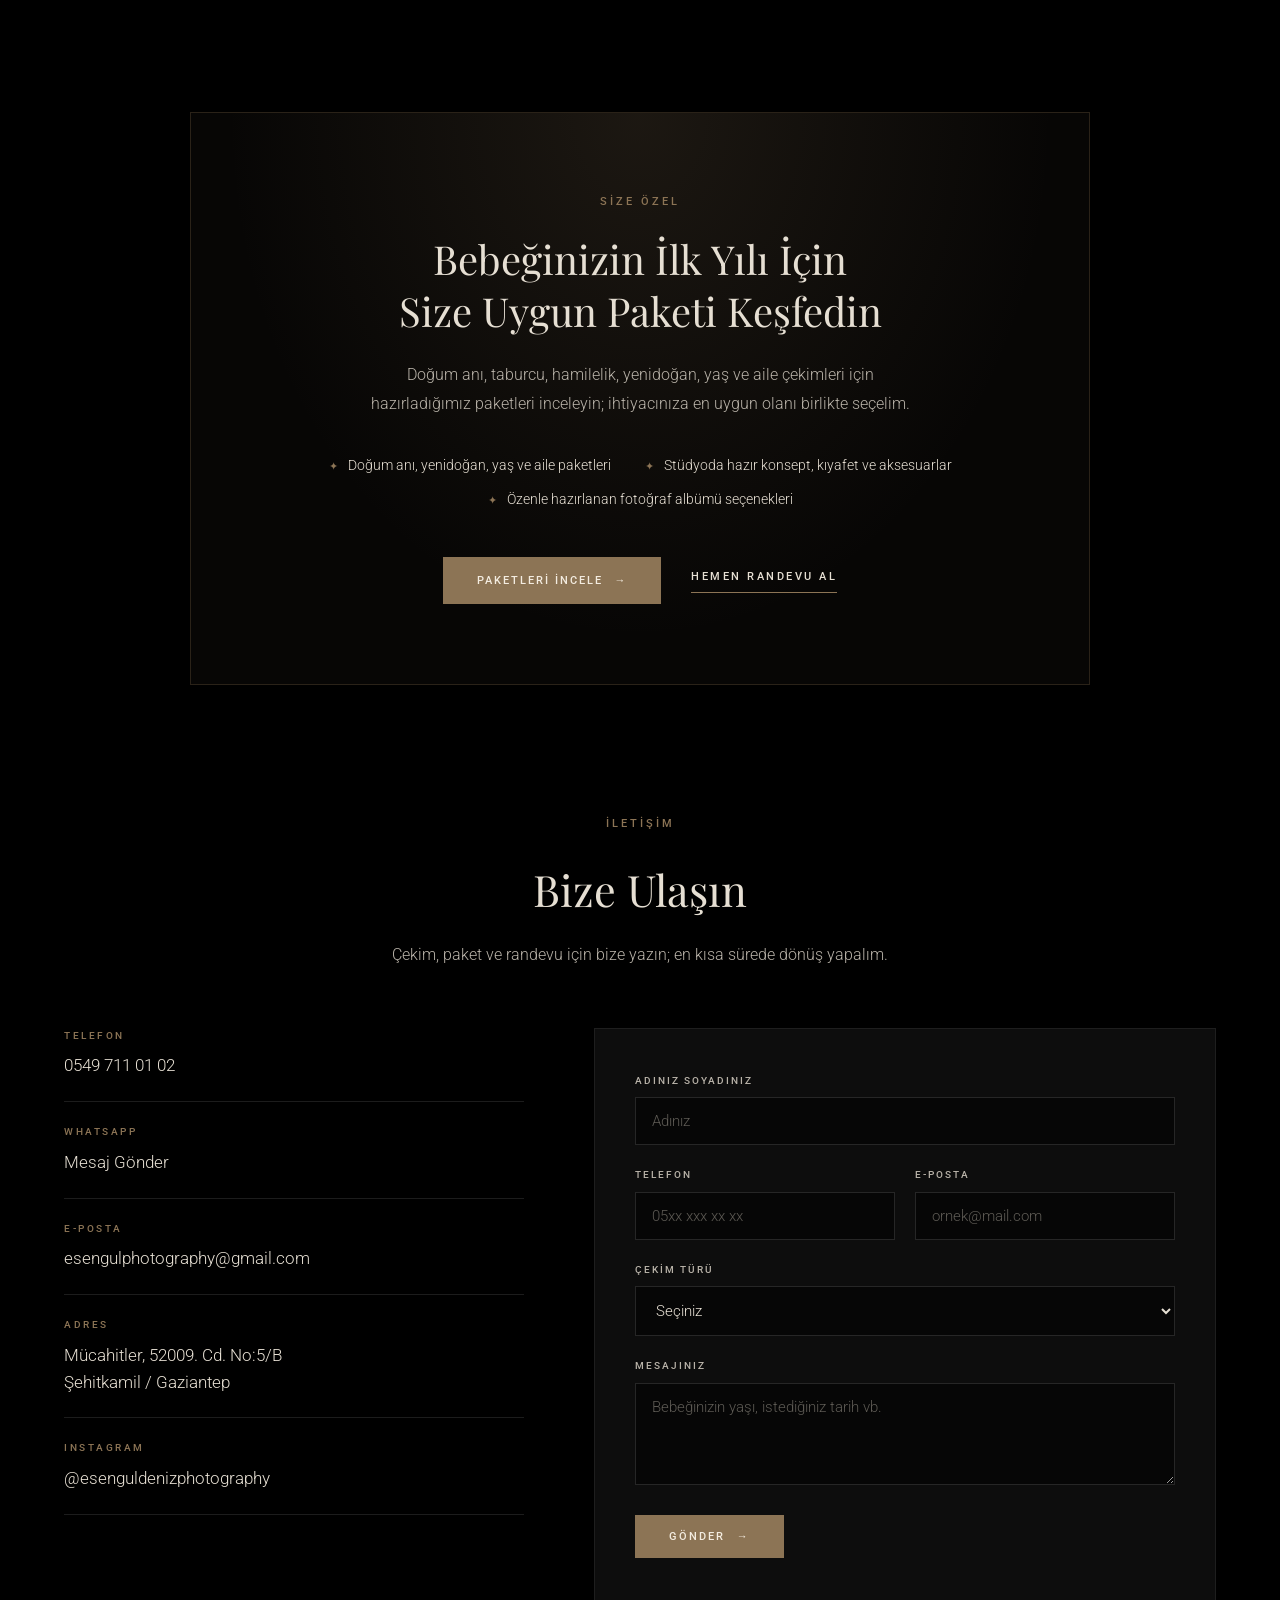
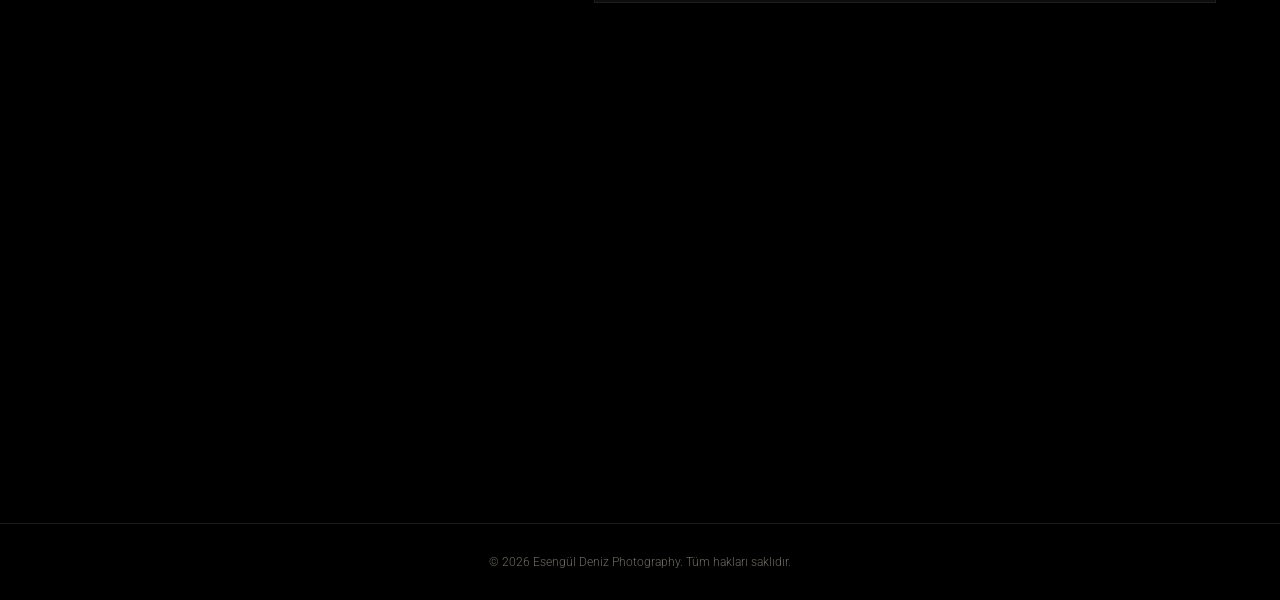
==== commit 203d0a7c: "Add "Hakkımızda" page and update index with new content - Created a new "hakkimizda.html" page with " ====
--- a/index.html
+++ b/index.html
@@ -1,25 +1,20 @@
 <!DOCTYPE html>
 <html lang="tr">
-
 <head>
   <meta charset="UTF-8">
   <meta name="viewport" content="width=device-width, initial-scale=1.0">
 
   <!-- DOLDUR: Sayfa başlığı ve açıklaması (SEO) -->
   <title>Esengül Deniz Photography | Aile ve Bebek Fotoğraf Stüdyosu Gaziantep</title>
-  <meta name="description"
-    content="Esengül Deniz Photography: Gaziantep'te bebek, yenidoğan ve aile fotoğraf çekimi. Minik anların en güzel hâllerini ölümsüzleştiriyoruz.">
+  <meta name="description" content="Esengül Deniz Photography: Gaziantep'te bebek, yenidoğan ve aile fotoğraf çekimi. Minik anların en güzel hâllerini ölümsüzleştiriyoruz.">
 
   <!-- Yazı tipleri: Playfair Display (başlık) + Roboto (metin) -->
   <link rel="preconnect" href="https://fonts.googleapis.com">
   <link rel="preconnect" href="https://fonts.gstatic.com" crossorigin>
-  <link
-    href="https://fonts.googleapis.com/css2?family=Playfair+Display:wght@400;500&family=Roboto:wght@300;400;500&display=swap"
-    rel="stylesheet">
-
-  <link rel="stylesheet" href="css/style.css?v=10">
+  <link href="https://fonts.googleapis.com/css2?family=Playfair+Display:wght@400;500&family=Roboto:wght@300;400;500&display=swap" rel="stylesheet">
+
+  <link rel="stylesheet" href="css/style.css?v=11">
 </head>
-
 <body>
 
   <!-- ========== ÜST MENÜ ========== -->
@@ -138,244 +133,204 @@
           <div class="reviews-group">
             <article class="review-card">
               <div class="stars" aria-label="5 yıldız">★★★★★</div>
-              <p>“Doğum çekimimiz için tercih etmiştik. Esengül Hanım ve ekibinin ilgisi, sabrı ve güler yüzü harikaydı.
-                Bebeğimize gösterdikleri özen için çok teşekkür ederiz, fotoğraflar mükemmel çıktı!”</p>
+              <p>“Doğum çekimimiz için tercih etmiştik. Esengül Hanım ve ekibinin ilgisi, sabrı ve güler yüzü harikaydı. Bebeğimize gösterdikleri özen için çok teşekkür ederiz, fotoğraflar mükemmel çıktı!”</p>
               <footer><strong>A*** Ö***</strong><span>Google Yorumu</span></footer>
             </article>
             <article class="review-card">
               <div class="stars" aria-label="5 yıldız">★★★★★</div>
-              <p>“Stüdyonun atmosferi ve hijyeni bebekler için son derece uygun. Çekim sırasında bebeğimiz hiç huzursuz
-                olmadı. Karelerin doğallığına ve kalitesine hayran kaldık.”</p>
+              <p>“Stüdyonun atmosferi ve hijyeni bebekler için son derece uygun. Çekim sırasında bebeğimiz hiç huzursuz olmadı. Karelerin doğallığına ve kalitesine hayran kaldık.”</p>
               <footer><strong>M*** K***</strong><span>Google Yorumu</span></footer>
             </article>
             <article class="review-card">
               <div class="stars" aria-label="5 yıldız">★★★★★</div>
-              <p>“1 yaş konsept çekimimizi yaptırdık. İlgi ve alakaları çok güzeldi. Aksesuarlar ve konsept seçenekleri
-                oldukça zengin. Kesinlikle tavsiye ederim.”</p>
+              <p>“1 yaş konsept çekimimizi yaptırdık. İlgi ve alakaları çok güzeldi. Aksesuarlar ve konsept seçenekleri oldukça zengin. Kesinlikle tavsiye ederim.”</p>
               <footer><strong>S*** B***</strong><span>Google Yorumu</span></footer>
             </article>
             <article class="review-card">
               <div class="stars" aria-label="5 yıldız">★★★★★</div>
-              <p>“Harika bir çekim deneyimiydi. Fotoğrafların teslim hızı ve baskı kalitesi beklediğimizden de iyi
-                geldi. Emeği geçen herkesin eline sağlık.”</p>
+              <p>“Harika bir çekim deneyimiydi. Fotoğrafların teslim hızı ve baskı kalitesi beklediğimizden de iyi geldi. Emeği geçen herkesin eline sağlık.”</p>
               <footer><strong>E*** Y*** C***</strong><span>Google Yorumu</span></footer>
             </article>
             <article class="review-card">
               <div class="stars" aria-label="5 yıldız">★★★★★</div>
-              <p>“Yenidoğan çekimi için biraz endişeliydik ama ekibin profesyonelliği sayesinde tüm endişelerimiz boşa
-                çıktı. Bebeğimizi rahat ettirmek için ellerinden geleni yaptılar.”</p>
+              <p>“Yenidoğan çekimi için biraz endişeliydik ama ekibin profesyonelliği sayesinde tüm endişelerimiz boşa çıktı. Bebeğimizi rahat ettirmek için ellerinden geleni yaptılar.”</p>
               <footer><strong>Z*** N*** A***</strong><span>Google Yorumu</span></footer>
             </article>
             <article class="review-card">
               <div class="stars" aria-label="4 yıldız">★★★★☆</div>
-              <p>“Fotoğraflar ve konseptler harikaydı. Çekim biraz uzun sürdü ama çıkan sonuçlara kesinlikle değdi.
-                Teşekkür ederiz.”</p>
+              <p>“Fotoğraflar ve konseptler harikaydı. Çekim biraz uzun sürdü ama çıkan sonuçlara kesinlikle değdi. Teşekkür ederiz.”</p>
               <footer><strong>B*** D***</strong><span>Google Yorumu</span></footer>
             </article>
             <article class="review-card">
               <div class="stars" aria-label="5 yıldız">★★★★★</div>
-              <p>“Aile çekimi gerçekleştirdik. Ortam çok sıcak ve samimiydi. Çocuklarla iletişimleri harika, hiç
-                zorlanmadan harika fotoğraflar yakaladılar.”</p>
+              <p>“Aile çekimi gerçekleştirdik. Ortam çok sıcak ve samimiydi. Çocuklarla iletişimleri harika, hiç zorlanmadan harika fotoğraflar yakaladılar.”</p>
               <footer><strong>H*** A***</strong><span>Google Yorumu</span></footer>
             </article>
             <article class="review-card">
               <div class="stars" aria-label="5 yıldız">★★★★★</div>
-              <p>“Tavsiye üzerine gittik ve çok memnun kaldık. Detaylara verdikleri önem ve çekim sonrası ilgileri
-                takdire şayan. Eline sağlık Esengül Hanım.”</p>
+              <p>“Tavsiye üzerine gittik ve çok memnun kaldık. Detaylara verdikleri önem ve çekim sonrası ilgileri takdire şayan. Eline sağlık Esengül Hanım.”</p>
               <footer><strong>K*** E*** T***</strong><span>Google Yorumu</span></footer>
             </article>
             <article class="review-card">
               <div class="stars" aria-label="5 yıldız">★★★★★</div>
-              <p>“Hamilelik çekimimden itibaren tüm özel anlarımızda tercihimiz oldu. Anılarımızı en güzel şekilde
-                ölümsüzleştirdiler, her zaman güler yüzlüler.”</p>
+              <p>“Hamilelik çekimimden itibaren tüm özel anlarımızda tercihimiz oldu. Anılarımızı en güzel şekilde ölümsüzleştirdiler, her zaman güler yüzlüler.”</p>
               <footer><strong>D*** Y***</strong><span>Google Yorumu</span></footer>
             </article>
             <article class="review-card">
               <div class="stars" aria-label="5 yıldız">★★★★★</div>
-              <p>“Sıcak ortamı, bebek dostu yaklaşımı ve yaratıcı konseptleriyle bölgedeki en kaliteli stüdyolardan
-                biri. Çok teşekkür ederiz.”</p>
+              <p>“Sıcak ortamı, bebek dostu yaklaşımı ve yaratıcı konseptleriyle bölgedeki en kaliteli stüdyolardan biri. Çok teşekkür ederiz.”</p>
               <footer><strong>C*** Ö*** K***</strong><span>Google Yorumu</span></footer>
             </article>
             <article class="review-card">
               <div class="stars" aria-label="5 yıldız">★★★★★</div>
-              <p>“Bebeğimiz çekim sırasında ağlamasına rağmen büyük bir sabırla ilgilendiler. Çıkan albüm albüm değil
-                adeta bir sanat eseri oldu.”</p>
+              <p>“Bebeğimiz çekim sırasında ağlamasına rağmen büyük bir sabırla ilgilendiler. Çıkan albüm albüm değil adeta bir sanat eseri oldu.”</p>
               <footer><strong>N*** S***</strong><span>Google Yorumu</span></footer>
             </article>
             <article class="review-card">
               <div class="stars" aria-label="5 yıldız">★★★★★</div>
-              <p>“Işık kullanımı, renk paletleri ve kurguları çok başarılı. Kendinizi tamamen rahat hissettiğiniz bir
-                ortam sunuyorlar.”</p>
+              <p>“Işık kullanımı, renk paletleri ve kurguları çok başarılı. Kendinizi tamamen rahat hissettiğiniz bir ortam sunuyorlar.”</p>
               <footer><strong>G*** B*** M***</strong><span>Google Yorumu</span></footer>
             </article>
             <article class="review-card">
               <div class="stars" aria-label="4 yıldız">★★★★☆</div>
-              <p>“Genel olarak çok memnun kaldık, fotoğrafların kalitesi ve renk canlılığı harika. Randevu yoğunluğu
-                biraz fazlaydı ama değdi.”</p>
+              <p>“Genel olarak çok memnun kaldık, fotoğrafların kalitesi ve renk canlılığı harika. Randevu yoğunluğu biraz fazlaydı ama değdi.”</p>
               <footer><strong>İ*** K***</strong><span>Google Yorumu</span></footer>
             </article>
             <article class="review-card">
               <div class="stars" aria-label="5 yıldız">★★★★★</div>
-              <p>“Oğlumuzun ilk yaş gününü ölümsüzleştirmek için doğru adrestik. Güler yüzlü hizmetiniz ve ilginiz için
-                ailece çok teşekkür ederiz.”</p>
+              <p>“Oğlumuzun ilk yaş gününü ölümsüzleştirmek için doğru adrestik. Güler yüzlü hizmetiniz ve ilginiz için ailece çok teşekkür ederiz.”</p>
               <footer><strong>Ö*** F*** Ş***</strong><span>Google Yorumu</span></footer>
             </article>
             <article class="review-card">
               <div class="stars" aria-label="5 yıldız">★★★★★</div>
-              <p>“Stüdyo tertemiz ve bebekler için ısıtması çok iyi ayarlanmıştı. Kostümler ve konseptler çok
-                hijyenikti. Gönül rahatlığıyla tercih edebilirsiniz.”</p>
+              <p>“Stüdyo tertemiz ve bebekler için ısıtması çok iyi ayarlanmıştı. Kostümler ve konseptler çok hijyenikti. Gönül rahatlığıyla tercih edebilirsiniz.”</p>
               <footer><strong>F*** N*** E***</strong><span>Google Yorumu</span></footer>
             </article>
             <article class="review-card">
               <div class="stars" aria-label="5 yıldız">★★★★★</div>
-              <p>“Bebek çekiminde sabır her şeydir ve bu stüdyoda sabır ile profesyonellik birleşmiş. Sonuçtan çok
-                memnun kaldık.”</p>
+              <p>“Bebek çekiminde sabır her şeydir ve bu stüdyoda sabır ile profesyonellik birleşmiş. Sonuçtan çok memnun kaldık.”</p>
               <footer><strong>T*** Y***</strong><span>Google Yorumu</span></footer>
             </article>
             <article class="review-card">
               <div class="stars" aria-label="5 yıldız">★★★★★</div>
-              <p>“Her anından keyif aldığımız bir çekim süreciydi. Albümümüz elime ulaştığında kalitesine bir kez daha
-                hayran kaldım.”</p>
+              <p>“Her anından keyif aldığımız bir çekim süreciydi. Albümümüz elime ulaştığında kalitesine bir kez daha hayran kaldım.”</p>
               <footer><strong>Y*** K*** A***</strong><span>Google Yorumu</span></footer>
             </article>
             <article class="review-card">
               <div class="stars" aria-label="5 yıldız">★★★★★</div>
-              <p>“Poz verdirmekte hiç zorlanmadık, bizi çok iyi yönlendirdiler. Fotoğrafların doğallığı harika.
-                Emeğinize sağlık.”</p>
+              <p>“Poz verdirmekte hiç zorlanmadık, bizi çok iyi yönlendirdiler. Fotoğrafların doğallığı harika. Emeğinize sağlık.”</p>
               <footer><strong>E*** G***</strong><span>Google Yorumu</span></footer>
             </article>
             <article class="review-card">
               <div class="stars" aria-label="5 yıldız">★★★★★</div>
-              <p>“Daha önce de farklı bir stüdyoda çekim yaptırmıştık ama buradaki ilgi ve kalite kıyaslanamaz bile. Çok
-                teşekkürler.”</p>
+              <p>“Daha önce de farklı bir stüdyoda çekim yaptırmıştık ama buradaki ilgi ve kalite kıyaslanamaz bile. Çok teşekkürler.”</p>
               <footer><strong>S*** T*** U***</strong><span>Google Yorumu</span></footer>
             </article>
             <article class="review-card">
               <div class="stars" aria-label="5 yıldız">★★★★★</div>
-              <p>“Tüm sürecin başından albüm teslimine kadar her şey mükemmel ilerledi. Anılarımızı bu kadar güzel
-                ölümsüzleştirdiğiniz için teşekkür ederiz.”</p>
+              <p>“Tüm sürecin başından albüm teslimine kadar her şey mükemmel ilerledi. Anılarımızı bu kadar güzel ölümsüzleştirdiğiniz için teşekkür ederiz.”</p>
               <footer><strong>R*** A***</strong><span>Google Yorumu</span></footer>
             </article>
           </div>
           <div class="reviews-group" aria-hidden="true">
             <article class="review-card">
               <div class="stars" aria-label="5 yıldız">★★★★★</div>
-              <p>“Doğum çekimimiz için tercih etmiştik. Esengül Hanım ve ekibinin ilgisi, sabrı ve güler yüzü harikaydı.
-                Bebeğimize gösterdikleri özen için çok teşekkür ederiz, fotoğraflar mükemmel çıktı!”</p>
+              <p>“Doğum çekimimiz için tercih etmiştik. Esengül Hanım ve ekibinin ilgisi, sabrı ve güler yüzü harikaydı. Bebeğimize gösterdikleri özen için çok teşekkür ederiz, fotoğraflar mükemmel çıktı!”</p>
               <footer><strong>A*** Ö***</strong><span>Google Yorumu</span></footer>
             </article>
             <article class="review-card">
               <div class="stars" aria-label="5 yıldız">★★★★★</div>
-              <p>“Stüdyonun atmosferi ve hijyeni bebekler için son derece uygun. Çekim sırasında bebeğimiz hiç huzursuz
-                olmadı. Karelerin doğallığına ve kalitesine hayran kaldık.”</p>
+              <p>“Stüdyonun atmosferi ve hijyeni bebekler için son derece uygun. Çekim sırasında bebeğimiz hiç huzursuz olmadı. Karelerin doğallığına ve kalitesine hayran kaldık.”</p>
               <footer><strong>M*** K***</strong><span>Google Yorumu</span></footer>
             </article>
             <article class="review-card">
               <div class="stars" aria-label="5 yıldız">★★★★★</div>
-              <p>“1 yaş konsept çekimimizi yaptırdık. İlgi ve alakaları çok güzeldi. Aksesuarlar ve konsept seçenekleri
-                oldukça zengin. Kesinlikle tavsiye ederim.”</p>
+              <p>“1 yaş konsept çekimimizi yaptırdık. İlgi ve alakaları çok güzeldi. Aksesuarlar ve konsept seçenekleri oldukça zengin. Kesinlikle tavsiye ederim.”</p>
               <footer><strong>S*** B***</strong><span>Google Yorumu</span></footer>
             </article>
             <article class="review-card">
               <div class="stars" aria-label="5 yıldız">★★★★★</div>
-              <p>“Harika bir çekim deneyimiydi. Fotoğrafların teslim hızı ve baskı kalitesi beklediğimizden de iyi
-                geldi. Emeği geçen herkesin eline sağlık.”</p>
+              <p>“Harika bir çekim deneyimiydi. Fotoğrafların teslim hızı ve baskı kalitesi beklediğimizden de iyi geldi. Emeği geçen herkesin eline sağlık.”</p>
               <footer><strong>E*** Y*** C***</strong><span>Google Yorumu</span></footer>
             </article>
             <article class="review-card">
               <div class="stars" aria-label="5 yıldız">★★★★★</div>
-              <p>“Yenidoğan çekimi için biraz endişeliydik ama ekibin profesyonelliği sayesinde tüm endişelerimiz boşa
-                çıktı. Bebeğimizi rahat ettirmek için ellerinden geleni yaptılar.”</p>
+              <p>“Yenidoğan çekimi için biraz endişeliydik ama ekibin profesyonelliği sayesinde tüm endişelerimiz boşa çıktı. Bebeğimizi rahat ettirmek için ellerinden geleni yaptılar.”</p>
               <footer><strong>Z*** N*** A***</strong><span>Google Yorumu</span></footer>
             </article>
             <article class="review-card">
               <div class="stars" aria-label="4 yıldız">★★★★☆</div>
-              <p>“Fotoğraflar ve konseptler harikaydı. Çekim biraz uzun sürdü ama çıkan sonuçlara kesinlikle değdi.
-                Teşekkür ederiz.”</p>
+              <p>“Fotoğraflar ve konseptler harikaydı. Çekim biraz uzun sürdü ama çıkan sonuçlara kesinlikle değdi. Teşekkür ederiz.”</p>
               <footer><strong>B*** D***</strong><span>Google Yorumu</span></footer>
             </article>
             <article class="review-card">
               <div class="stars" aria-label="5 yıldız">★★★★★</div>
-              <p>“Aile çekimi gerçekleştirdik. Ortam çok sıcak ve samimiydi. Çocuklarla iletişimleri harika, hiç
-                zorlanmadan harika fotoğraflar yakaladılar.”</p>
+              <p>“Aile çekimi gerçekleştirdik. Ortam çok sıcak ve samimiydi. Çocuklarla iletişimleri harika, hiç zorlanmadan harika fotoğraflar yakaladılar.”</p>
               <footer><strong>H*** A***</strong><span>Google Yorumu</span></footer>
             </article>
             <article class="review-card">
               <div class="stars" aria-label="5 yıldız">★★★★★</div>
-              <p>“Tavsiye üzerine gittik ve çok memnun kaldık. Detaylara verdikleri önem ve çekim sonrası ilgileri
-                takdire şayan. Eline sağlık Esengül Hanım.”</p>
+              <p>“Tavsiye üzerine gittik ve çok memnun kaldık. Detaylara verdikleri önem ve çekim sonrası ilgileri takdire şayan. Eline sağlık Esengül Hanım.”</p>
               <footer><strong>K*** E*** T***</strong><span>Google Yorumu</span></footer>
             </article>
             <article class="review-card">
               <div class="stars" aria-label="5 yıldız">★★★★★</div>
-              <p>“Hamilelik çekimimden itibaren tüm özel anlarımızda tercihimiz oldu. Anılarımızı en güzel şekilde
-                ölümsüzleştirdiler, her zaman güler yüzlüler.”</p>
+              <p>“Hamilelik çekimimden itibaren tüm özel anlarımızda tercihimiz oldu. Anılarımızı en güzel şekilde ölümsüzleştirdiler, her zaman güler yüzlüler.”</p>
               <footer><strong>D*** Y***</strong><span>Google Yorumu</span></footer>
             </article>
             <article class="review-card">
               <div class="stars" aria-label="5 yıldız">★★★★★</div>
-              <p>“Sıcak ortamı, bebek dostu yaklaşımı ve yaratıcı konseptleriyle bölgedeki en kaliteli stüdyolardan
-                biri. Çok teşekkür ederiz.”</p>
+              <p>“Sıcak ortamı, bebek dostu yaklaşımı ve yaratıcı konseptleriyle bölgedeki en kaliteli stüdyolardan biri. Çok teşekkür ederiz.”</p>
               <footer><strong>C*** Ö*** K***</strong><span>Google Yorumu</span></footer>
             </article>
             <article class="review-card">
               <div class="stars" aria-label="5 yıldız">★★★★★</div>
-              <p>“Bebeğimiz çekim sırasında ağlamasına rağmen büyük bir sabırla ilgilendiler. Çıkan albüm albüm değil
-                adeta bir sanat eseri oldu.”</p>
+              <p>“Bebeğimiz çekim sırasında ağlamasına rağmen büyük bir sabırla ilgilendiler. Çıkan albüm albüm değil adeta bir sanat eseri oldu.”</p>
               <footer><strong>N*** S***</strong><span>Google Yorumu</span></footer>
             </article>
             <article class="review-card">
               <div class="stars" aria-label="5 yıldız">★★★★★</div>
-              <p>“Işık kullanımı, renk paletleri ve kurguları çok başarılı. Kendinizi tamamen rahat hissettiğiniz bir
-                ortam sunuyorlar.”</p>
+              <p>“Işık kullanımı, renk paletleri ve kurguları çok başarılı. Kendinizi tamamen rahat hissettiğiniz bir ortam sunuyorlar.”</p>
               <footer><strong>G*** B*** M***</strong><span>Google Yorumu</span></footer>
             </article>
             <article class="review-card">
               <div class="stars" aria-label="4 yıldız">★★★★☆</div>
-              <p>“Genel olarak çok memnun kaldık, fotoğrafların kalitesi ve renk canlılığı harika. Randevu yoğunluğu
-                biraz fazlaydı ama değdi.”</p>
+              <p>“Genel olarak çok memnun kaldık, fotoğrafların kalitesi ve renk canlılığı harika. Randevu yoğunluğu biraz fazlaydı ama değdi.”</p>
               <footer><strong>İ*** K***</strong><span>Google Yorumu</span></footer>
             </article>
             <article class="review-card">
               <div class="stars" aria-label="5 yıldız">★★★★★</div>
-              <p>“Oğlumuzun ilk yaş gününü ölümsüzleştirmek için doğru adrestik. Güler yüzlü hizmetiniz ve ilginiz için
-                ailece çok teşekkür ederiz.”</p>
+              <p>“Oğlumuzun ilk yaş gününü ölümsüzleştirmek için doğru adrestik. Güler yüzlü hizmetiniz ve ilginiz için ailece çok teşekkür ederiz.”</p>
               <footer><strong>Ö*** F*** Ş***</strong><span>Google Yorumu</span></footer>
             </article>
             <article class="review-card">
               <div class="stars" aria-label="5 yıldız">★★★★★</div>
-              <p>“Stüdyo tertemiz ve bebekler için ısıtması çok iyi ayarlanmıştı. Kostümler ve konseptler çok
-                hijyenikti. Gönül rahatlığıyla tercih edebilirsiniz.”</p>
+              <p>“Stüdyo tertemiz ve bebekler için ısıtması çok iyi ayarlanmıştı. Kostümler ve konseptler çok hijyenikti. Gönül rahatlığıyla tercih edebilirsiniz.”</p>
               <footer><strong>F*** N*** E***</strong><span>Google Yorumu</span></footer>
             </article>
             <article class="review-card">
               <div class="stars" aria-label="5 yıldız">★★★★★</div>
-              <p>“Bebek çekiminde sabır her şeydir ve bu stüdyoda sabır ile profesyonellik birleşmiş. Sonuçtan çok
-                memnun kaldık.”</p>
+              <p>“Bebek çekiminde sabır her şeydir ve bu stüdyoda sabır ile profesyonellik birleşmiş. Sonuçtan çok memnun kaldık.”</p>
               <footer><strong>T*** Y***</strong><span>Google Yorumu</span></footer>
             </article>
             <article class="review-card">
               <div class="stars" aria-label="5 yıldız">★★★★★</div>
-              <p>“Her anından keyif aldığımız bir çekim süreciydi. Albümümüz elime ulaştığında kalitesine bir kez daha
-                hayran kaldım.”</p>
+              <p>“Her anından keyif aldığımız bir çekim süreciydi. Albümümüz elime ulaştığında kalitesine bir kez daha hayran kaldım.”</p>
               <footer><strong>Y*** K*** A***</strong><span>Google Yorumu</span></footer>
             </article>
             <article class="review-card">
               <div class="stars" aria-label="5 yıldız">★★★★★</div>
-              <p>“Poz verdirmekte hiç zorlanmadık, bizi çok iyi yönlendirdiler. Fotoğrafların doğallığı harika.
-                Emeğinize sağlık.”</p>
+              <p>“Poz verdirmekte hiç zorlanmadık, bizi çok iyi yönlendirdiler. Fotoğrafların doğallığı harika. Emeğinize sağlık.”</p>
               <footer><strong>E*** G***</strong><span>Google Yorumu</span></footer>
             </article>
             <article class="review-card">
               <div class="stars" aria-label="5 yıldız">★★★★★</div>
-              <p>“Daha önce de farklı bir stüdyoda çekim yaptırmıştık ama buradaki ilgi ve kalite kıyaslanamaz bile. Çok
-                teşekkürler.”</p>
+              <p>“Daha önce de farklı bir stüdyoda çekim yaptırmıştık ama buradaki ilgi ve kalite kıyaslanamaz bile. Çok teşekkürler.”</p>
               <footer><strong>S*** T*** U***</strong><span>Google Yorumu</span></footer>
             </article>
             <article class="review-card">
               <div class="stars" aria-label="5 yıldız">★★★★★</div>
-              <p>“Tüm sürecin başından albüm teslimine kadar her şey mükemmel ilerledi. Anılarımızı bu kadar güzel
-                ölümsüzleştirdiğiniz için teşekkür ederiz.”</p>
+              <p>“Tüm sürecin başından albüm teslimine kadar her şey mükemmel ilerledi. Anılarımızı bu kadar güzel ölümsüzleştirdiğiniz için teşekkür ederiz.”</p>
               <footer><strong>R*** A***</strong><span>Google Yorumu</span></footer>
             </article>
           </div>
@@ -393,28 +348,22 @@
            Başlıkları (Doğum Anı, Taburcu vb.) istediğin gibi değiştir.
            GELECEKTE (JS): buraya kategori filtresi veya büyütme (lightbox) eklenebilir. -->
       <div class="container portfolio-grid">
-        <a href="portfolyo.html#dogum-ani" class="portfolio-item reveal"
-          style="background-image:url('images/portfolyo/foto-1.jpg')">
+        <a href="portfolyo.html#dogum-ani" class="portfolio-item reveal" style="background-image:url('images/portfolyo/foto-1.jpg')">
           <span class="portfolio-caption">Doğum Anı</span>
         </a>
-        <a href="portfolyo.html#taburcu" class="portfolio-item reveal"
-          style="background-image:url('images/portfolyo/foto-2.jpg')">
+        <a href="portfolyo.html#taburcu" class="portfolio-item reveal" style="background-image:url('images/portfolyo/foto-2.jpg')">
           <span class="portfolio-caption">Taburcu</span>
         </a>
-        <a href="portfolyo.html#hamilelik" class="portfolio-item reveal"
-          style="background-image:url('images/portfolyo/foto-3.jpg')">
+        <a href="portfolyo.html#hamilelik" class="portfolio-item reveal" style="background-image:url('images/portfolyo/foto-3.jpg')">
           <span class="portfolio-caption">Hamilelik</span>
         </a>
-        <a href="portfolyo.html#yenidogan" class="portfolio-item reveal"
-          style="background-image:url('images/portfolyo/foto-4.jpg')">
+        <a href="portfolyo.html#yenidogan" class="portfolio-item reveal" style="background-image:url('images/portfolyo/foto-4.jpg')">
           <span class="portfolio-caption">Yenidoğan</span>
         </a>
-        <a href="portfolyo.html#yas-cekimi" class="portfolio-item reveal"
-          style="background-image:url('images/portfolyo/foto-5.jpg')">
+        <a href="portfolyo.html#yas-cekimi" class="portfolio-item reveal" style="background-image:url('images/portfolyo/foto-5.jpg')">
           <span class="portfolio-caption">Yaş Çekimi</span>
         </a>
-        <a href="portfolyo.html#aile" class="portfolio-item reveal"
-          style="background-image:url('images/portfolyo/foto-6.jpg')">
+        <a href="portfolyo.html#aile" class="portfolio-item reveal" style="background-image:url('images/portfolyo/foto-6.jpg')">
           <span class="portfolio-caption">Aile</span>
         </a>
       </div>
@@ -442,8 +391,7 @@
         </ul>
 
         <div class="offer-actions reveal">
-          <a href="hizmetler.html#paketler" class="btn">Paketleri İncele <span class="arrow"
-              aria-hidden="true">→</span></a>
+          <a href="hizmetler.html#paketler" class="btn">Paketleri İncele <span class="arrow" aria-hidden="true">→</span></a>
           <a href="iletisim.html" class="link-line">Hemen Randevu Al</a>
         </div>
 
@@ -474,7 +422,7 @@
             </li>
             <li>
               <span class="ci-label">E-posta</span>
-              <a href="mailto:ornek@mail.com">ornek@mail.com</a>
+              <a href="mailto:esengulphotography@gmail.com">esengulphotography@gmail.com</a>
             </li>
             <li>
               <span class="ci-label">Adres</span>
@@ -482,8 +430,7 @@
             </li>
             <li>
               <span class="ci-label">Instagram</span>
-              <a href="https://www.instagram.com/esenguldenizphotography" target="_blank"
-                rel="noopener">@esenguldenizphotography</a>
+              <a href="https://www.instagram.com/esenguldenizphotography" target="_blank" rel="noopener">@esenguldenizphotography</a>
             </li>
           </ul>
 
@@ -519,8 +466,7 @@
             </div>
             <div class="field">
               <label for="mesaj">Mesajınız</label>
-              <textarea id="mesaj" name="mesaj" rows="4"
-                placeholder="Bebeğinizin yaşı, istediğiniz tarih vb."></textarea>
+              <textarea id="mesaj" name="mesaj" rows="4" placeholder="Bebeğinizin yaşı, istediğiniz tarih vb."></textarea>
             </div>
             <button type="submit" class="btn">Gönder <span class="arrow" aria-hidden="true">→</span></button>
           </form>
@@ -530,9 +476,12 @@
 
       <!-- Google Haritalar (adres değişirse q= kısmını güncelle) -->
       <div class="contact-map">
-        <iframe title="Stüdyo konumu"
+        <iframe
+          title="Stüdyo konumu"
           src="https://www.google.com/maps?q=Esengül+Deniz+Aile+ve+Bebek+Fotoğraf+Stüdyosu,+Mücahitler,+52009.+Cd.+No:5/B,+Şehitkamil,+Gaziantep&output=embed"
-          loading="lazy" referrerpolicy="no-referrer-when-downgrade" allowfullscreen></iframe>
+          loading="lazy"
+          referrerpolicy="no-referrer-when-downgrade"
+          allowfullscreen></iframe>
       </div>
     </section>
   </main>
@@ -558,5 +507,4 @@
   <!-- <script src="js/main.js"></script> -->
 
 </body>
-
-</html>+</html>
--- a/css/style.css
+++ b/css/style.css
@@ -5,40 +5,28 @@
 
 :root {
   /* Renkler */
-  --bg: #0b0b0b;
-  /* sayfa arka planı */
-  --bg-soft: #141414;
-  /* açılır menü vb. */
-  --text: #e6dfd3;
-  /* başlıklar (krem) */
-  --text-muted: #b8b2a8;
-  /* paragraflar */
-  --accent: #8c7455;
-  /* buton rengi (altın/kahve) */
-  --accent-hover: #a68a64;
+  --bg:            #0b0b0b;   /* sayfa arka planı */
+  --bg-soft:       #141414;   /* açılır menü vb. */
+  --text:          #e6dfd3;   /* başlıklar (krem) */
+  --text-muted:    #b8b2a8;   /* paragraflar */
+  --accent:        #8c7455;   /* buton rengi (altın/kahve) */
+  --accent-hover:  #a68a64;
 
   /* Yazı tipleri */
-  --font-heading: "Playfair Display", Georgia, serif;
-  --font-body: "Roboto", Arial, sans-serif;
+  --font-heading:  "Playfair Display", Georgia, serif;
+  --font-body:     "Roboto", Arial, sans-serif;
 
   /* Ölçüler */
-  --container: 1200px;
-  --header-h: 90px;
+  --container:     1200px;
+  --header-h:      90px;
 }
 
 /* ---------- Sıfırlama ---------- */
 *,
 *::before,
-*::after {
-  box-sizing: border-box;
-  margin: 0;
-  padding: 0;
-}
-
-html {
-  scroll-behavior: smooth;
-  overflow-x: hidden;
-}
+*::after { box-sizing: border-box; margin: 0; padding: 0; }
+
+html { scroll-behavior: smooth; overflow-x: hidden; }
 
 body {
   background: var(--bg);
@@ -50,19 +38,9 @@
   overflow-x: hidden;
 }
 
-a {
-  color: inherit;
-  text-decoration: none;
-}
-
-ul {
-  list-style: none;
-}
-
-img {
-  max-width: 100%;
-  display: block;
-}
+a { color: inherit; text-decoration: none; }
+ul { list-style: none; }
+img { max-width: 100%; display: block; }
 
 .container {
   width: 100%;
@@ -76,9 +54,7 @@
    ========================================================= */
 .site-header {
   position: absolute;
-  top: 0;
-  left: 0;
-  right: 0;
+  top: 0; left: 0; right: 0;
   z-index: 100;
   height: var(--header-h);
 }
@@ -87,11 +63,9 @@
 .site-header::before {
   content: "";
   position: absolute;
-  top: 0;
-  left: 0;
-  right: 0;
+  top: 0; left: 0; right: 0;
   height: 190px;
-  background: linear-gradient(180deg, rgba(0, 0, 0, 0.92) 0%, rgba(0, 0, 0, 0.72) 40%, rgba(0, 0, 0, 0) 100%);
+  background: linear-gradient(180deg, rgba(0,0,0,0.92) 0%, rgba(0,0,0,0.72) 40%, rgba(0,0,0,0) 100%);
   pointer-events: none;
   z-index: -1;
 }
@@ -109,20 +83,18 @@
   font-weight: 500;
   color: var(--text);
   letter-spacing: 0.5px;
-  text-shadow: 0 1px 10px rgba(0, 0, 0, 0.9);
+  text-shadow: 0 1px 10px rgba(0,0,0,0.9);
 }
 
 /* Masaüstü menü */
-.main-nav>ul {
+.main-nav > ul {
   display: flex;
   align-items: center;
   gap: 44px;
 }
 
 /* Tüm menü öğeleri aynı hizada dursun */
-.main-nav>ul>li {
-  padding: 30px 0;
-}
+.main-nav > ul > li { padding: 30px 0; }
 
 .main-nav a {
   font-size: 0.68rem;
@@ -130,20 +102,17 @@
   letter-spacing: 2px;
   text-transform: uppercase;
   color: #d6cfc3;
-  text-shadow: 0 1px 8px rgba(0, 0, 0, 0.9);
+  text-shadow: 0 1px 8px rgba(0,0,0,0.9);
   transition: color 0.3s ease;
 }
 
-.main-nav a:hover {
-  color: var(--text);
-}
+.main-nav a:hover { color: var(--text); }
 
 /* Alt menülü öğelerde küçük ok */
-.has-sub>a::after {
+.has-sub > a::after {
   content: "";
   display: inline-block;
-  width: 5px;
-  height: 5px;
+  width: 5px; height: 5px;
   margin-left: 8px;
   border-right: 1.5px solid currentColor;
   border-bottom: 1.5px solid currentColor;
@@ -151,9 +120,7 @@
 }
 
 /* Açılır alt menü (JavaScript gerekmez) */
-.has-sub {
-  position: relative;
-}
+.has-sub { position: relative; }
 
 .sub-menu {
   position: absolute;
@@ -183,16 +150,11 @@
 }
 
 /* Son menünün alt menüsü sağdan taşmasın */
-.main-nav>ul>li:last-child .sub-menu {
-  left: auto;
-  right: -20px;
-}
+.main-nav > ul > li:last-child .sub-menu { left: auto; right: -20px; }
 
 /* Mobil menü kontrolleri masaüstünde gizli */
 .menu-toggle,
-.menu-icon {
-  display: none;
-}
+.menu-icon { display: none; }
 
 /* =========================================================
    HERO
@@ -221,8 +183,8 @@
   position: absolute;
   inset: 0;
   background:
-    linear-gradient(90deg, rgba(11, 11, 11, 0.95) 0%, rgba(11, 11, 11, 0.75) 35%, rgba(11, 11, 11, 0.15) 70%, rgba(11, 11, 11, 0.35) 100%),
-    linear-gradient(0deg, rgba(11, 11, 11, 0.6) 0%, rgba(11, 11, 11, 0) 30%);
+    linear-gradient(90deg, rgba(11,11,11,0.95) 0%, rgba(11,11,11,0.75) 35%, rgba(11,11,11,0.15) 70%, rgba(11,11,11,0.35) 100%),
+    linear-gradient(0deg, rgba(11,11,11,0.6) 0%, rgba(11,11,11,0) 30%);
 }
 
 .hero-inner {
@@ -231,9 +193,7 @@
   padding-top: var(--header-h);
 }
 
-.hero-content {
-  max-width: 520px;
-}
+.hero-content { max-width: 520px; }
 
 .hero h1 {
   font-family: var(--font-heading);
@@ -242,7 +202,7 @@
   line-height: 1.15;
   color: var(--text);
   margin-bottom: 36px;
-  text-shadow: 0 2px 20px rgba(0, 0, 0, 0.85), 0 0 4px rgba(0, 0, 0, 0.5);
+  text-shadow: 0 2px 20px rgba(0,0,0,0.85), 0 0 4px rgba(0,0,0,0.5);
 }
 
 .hero-text {
@@ -251,7 +211,7 @@
   color: var(--text-muted);
   max-width: 400px;
   margin-bottom: 40px;
-  text-shadow: 0 1px 12px rgba(0, 0, 0, 0.9), 0 0 3px rgba(0, 0, 0, 0.6);
+  text-shadow: 0 1px 12px rgba(0,0,0,0.9), 0 0 3px rgba(0,0,0,0.6);
 }
 
 /* ---------- Buton ---------- */
@@ -274,13 +234,8 @@
   transform: translateY(-2px);
 }
 
-.btn .arrow {
-  transition: transform 0.3s ease;
-}
-
-.btn:hover .arrow {
-  transform: translateX(4px);
-}
+.btn .arrow { transition: transform 0.3s ease; }
+.btn:hover .arrow { transform: translateX(4px); }
 
 /* =========================================================
    DUYARLI TASARIM (TABLET / MOBİL)
@@ -297,29 +252,20 @@
   }
 
   .menu-icon span {
-    width: 26px;
-    height: 2px;
+    width: 26px; height: 2px;
     background: var(--text);
     transition: all 0.3s ease;
   }
 
   /* Menü açılınca ikon X olur */
-  .menu-toggle:checked+.menu-icon span:nth-child(1) {
-    transform: translateY(8px) rotate(45deg);
-  }
-
-  .menu-toggle:checked+.menu-icon span:nth-child(2) {
-    opacity: 0;
-  }
-
-  .menu-toggle:checked+.menu-icon span:nth-child(3) {
-    transform: translateY(-8px) rotate(-45deg);
-  }
+  .menu-toggle:checked + .menu-icon span:nth-child(1) { transform: translateY(8px) rotate(45deg); }
+  .menu-toggle:checked + .menu-icon span:nth-child(2) { opacity: 0; }
+  .menu-toggle:checked + .menu-icon span:nth-child(3) { transform: translateY(-8px) rotate(-45deg); }
 
   .main-nav {
     position: fixed;
     inset: 0;
-    background: rgba(11, 11, 11, 0.98);
+    background: rgba(11,11,11,0.98);
     display: flex;
     align-items: center;
     justify-content: center;
@@ -329,62 +275,38 @@
     z-index: 120;
   }
 
-  .menu-toggle:checked~.main-nav {
+  .menu-toggle:checked ~ .main-nav {
     opacity: 1;
     visibility: visible;
   }
 
-  .main-nav>ul {
+  .main-nav > ul {
     flex-direction: column;
     align-items: center;
     gap: 6px;
     text-align: center;
   }
 
-  .main-nav a {
-    font-size: 1rem;
-    letter-spacing: 2.5px;
+  .main-nav a { font-size: 1rem; letter-spacing: 2.5px; }
+  .main-nav > ul > li { padding: 14px 0; }
+  .has-sub > a::after { display: none; }
+
+  /* Mobilde alt menüler gizli, ana sayfalara tıklanır */
+  .sub-menu { display: none; }
+
+  .hero-bg { background-position: 70% center; }
+
+  .hero-overlay {
+    background: linear-gradient(0deg, rgba(11,11,11,0.95) 0%, rgba(11,11,11,0.6) 55%, rgba(11,11,11,0.4) 100%);
   }
 
-  .main-nav>ul>li {
-    padding: 14px 0;
-  }
-
-  .has-sub>a::after {
-    display: none;
-  }
-
-  /* Mobilde alt menüler gizli, ana sayfalara tıklanır */
-  .sub-menu {
-    display: none;
-  }
-
-  .hero-bg {
-    background-position: 70% center;
-  }
-
-  .hero-overlay {
-    background: linear-gradient(0deg, rgba(11, 11, 11, 0.95) 0%, rgba(11, 11, 11, 0.6) 55%, rgba(11, 11, 11, 0.4) 100%);
-  }
-
-  .hero {
-    align-items: flex-end;
-    padding-bottom: 80px;
-  }
-
-  .hero-content {
-    max-width: 100%;
-  }
+  .hero { align-items: flex-end; padding-bottom: 80px; }
+  .hero-content { max-width: 100%; }
 }
 
 @media (max-width: 480px) {
-  .hero h1 {
-    font-size: 2.1rem;
-  }
-
-  .btn {
-    padding: 14px 26px;
-  }
+  .hero h1 { font-size: 2.1rem; }
+  .btn { padding: 14px 26px; }
 }
 
 /* =========================================================
@@ -393,11 +315,9 @@
 .hero::after {
   content: "";
   position: absolute;
-  left: 0;
-  right: 0;
-  bottom: 0;
+  left: 0; right: 0; bottom: 0;
   height: 220px;
-  background: linear-gradient(180deg, rgba(0, 0, 0, 0) 0%, #000 100%);
+  background: linear-gradient(180deg, rgba(0,0,0,0) 0%, #000 100%);
   z-index: 1;
   pointer-events: none;
 }
@@ -411,9 +331,7 @@
   text-align: center;
 }
 
-.about-inner {
-  max-width: 720px;
-}
+.about-inner { max-width: 720px; }
 
 .eyebrow {
   display: block;
@@ -452,23 +370,13 @@
   transition: color 0.3s ease, border-color 0.3s ease;
 }
 
-.link-line:hover {
-  color: var(--accent-hover);
-  border-color: var(--accent-hover);
-}
+.link-line:hover { color: var(--accent-hover); border-color: var(--accent-hover); }
 
 /* Aşağı kaydırdıkça yumuşakça belirme (JavaScript'siz).
    Desteklemeyen tarayıcılarda içerik doğrudan görünür. */
 @keyframes reveal {
-  from {
-    opacity: 0;
-    transform: translateY(40px);
-  }
-
-  to {
-    opacity: 1;
-    transform: none;
-  }
+  from { opacity: 0; transform: translateY(40px); }
+  to   { opacity: 1; transform: none; }
 }
 
 @supports (animation-timeline: view()) {
@@ -480,17 +388,11 @@
 }
 
 @media (prefers-reduced-motion: reduce) {
-  .reveal {
-    animation: none;
-    opacity: 1;
-    transform: none;
-  }
+  .reveal { animation: none; opacity: 1; transform: none; }
 }
 
 @media (max-width: 480px) {
-  .about-preview {
-    padding: 70px 0 100px;
-  }
+  .about-preview { padding: 70px 0 100px; }
 }
 
 /* =========================================================
@@ -502,9 +404,7 @@
   text-align: center;
 }
 
-.reviews-head {
-  margin-bottom: 50px;
-}
+.reviews-head { margin-bottom: 50px; }
 
 .reviews h2 {
   font-family: var(--font-heading);
@@ -523,35 +423,23 @@
 .reviews-marquee::after {
   content: "";
   position: absolute;
-  top: 0;
-  bottom: 0;
+  top: 0; bottom: 0;
   width: 8%;
   z-index: 2;
   pointer-events: none;
 }
-
-.reviews-marquee::before {
-  left: 0;
-  background: linear-gradient(90deg, #000, rgba(0, 0, 0, 0));
-}
-
-.reviews-marquee::after {
-  right: 0;
-  background: linear-gradient(270deg, #000, rgba(0, 0, 0, 0));
-}
+.reviews-marquee::before { left: 0;  background: linear-gradient(90deg, #000, rgba(0,0,0,0)); }
+.reviews-marquee::after  { right: 0; background: linear-gradient(270deg, #000, rgba(0,0,0,0)); }
 
 .reviews-track {
   display: flex;
   width: max-content;
-  animation: marquee 200s linear infinite;
-  /* hız: sayı büyüdükçe yavaşlar */
+  animation: marquee 200s linear infinite;   /* hız: sayı büyüdükçe yavaşlar */
 }
 
 /* Fare üstüne gelince / parmak basılı tutulunca dursun (okumak için) */
 .reviews-marquee:hover .reviews-track,
-.reviews-marquee:active .reviews-track {
-  animation-play-state: paused;
-}
+.reviews-marquee:active .reviews-track { animation-play-state: paused; }
 
 .reviews-group {
   display: flex;
@@ -560,15 +448,8 @@
 }
 
 @keyframes marquee {
-  from {
-    transform: translateX(0);
-  }
-
-  to {
-    transform: translateX(-50%);
-  }
-
-  /* sağdan sola */
+  from { transform: translateX(0); }
+  to   { transform: translateX(-50%); }   /* sağdan sola */
 }
 
 .review-card {
@@ -583,72 +464,27 @@
   gap: 20px;
 }
 
-.stars {
-  color: var(--accent);
-  letter-spacing: 3px;
-  font-size: 0.95rem;
-}
-
-.review-card p {
-  font-size: 0.92rem;
-  line-height: 1.75;
-}
-
-.review-card footer {
-  display: flex;
-  flex-direction: column;
-  gap: 2px;
-}
-
-.review-card strong {
-  color: var(--text);
-  font-weight: 500;
-  font-size: 0.9rem;
-  letter-spacing: 1px;
-}
-
-.review-card span {
-  font-size: 0.7rem;
-  letter-spacing: 1.5px;
-  text-transform: uppercase;
-  color: #6f6a62;
-}
+.stars { color: var(--accent); letter-spacing: 3px; font-size: 0.95rem; }
+
+.review-card p { font-size: 0.92rem; line-height: 1.75; }
+
+.review-card footer { display: flex; flex-direction: column; gap: 2px; }
+.review-card strong { color: var(--text); font-weight: 500; font-size: 0.9rem; letter-spacing: 1px; }
+.review-card span { font-size: 0.7rem; letter-spacing: 1.5px; text-transform: uppercase; color: #6f6a62; }
 
 /* Hareket istemeyen kullanıcılar: kayma yok, elle kaydırılır */
 @media (prefers-reduced-motion: reduce) {
-  .reviews-marquee {
-    overflow-x: auto;
-  }
-
-  .reviews-marquee::before,
-  .reviews-marquee::after {
-    display: none;
-  }
-
-  .reviews-track {
-    animation: none;
-  }
+  .reviews-marquee { overflow-x: auto; }
+  .reviews-marquee::before, .reviews-marquee::after { display: none; }
+  .reviews-track { animation: none; }
 }
 
 /* TELEFON: daha dar kartlar ve daha yavaş kayma */
 @media (max-width: 768px) {
-  .reviews {
-    padding-bottom: 90px;
-  }
-
-  .reviews-group {
-    gap: 16px;
-    padding-right: 16px;
-  }
-
-  .review-card {
-    flex-basis: 270px;
-    padding: 24px 22px;
-  }
-
-  .reviews-track {
-    animation-duration: 300s;
-  }
+  .reviews { padding-bottom: 90px; }
+  .reviews-group { gap: 16px; padding-right: 16px; }
+  .review-card { flex-basis: 270px; padding: 24px 22px; }
+  .reviews-track { animation-duration: 300s; }
 }
 
 /* =========================================================
@@ -660,9 +496,7 @@
   text-align: center;
 }
 
-.portfolio-head {
-  margin-bottom: 50px;
-}
+.portfolio-head { margin-bottom: 50px; }
 
 .portfolio-preview h2 {
   font-family: var(--font-heading);
@@ -689,55 +523,35 @@
   transition: transform 0.5s ease, border-color 0.4s ease;
 }
 
-.portfolio-item::before {
-  /* altta koyu geçiş: yazı okunsun */
+.portfolio-item::before {          /* altta koyu geçiş: yazı okunsun */
   content: "";
   position: absolute;
   inset: 0;
-  background: linear-gradient(0deg, rgba(0, 0, 0, 0.75) 0%, rgba(0, 0, 0, 0) 55%);
+  background: linear-gradient(0deg, rgba(0,0,0,0.75) 0%, rgba(0,0,0,0) 55%);
   transition: opacity 0.4s ease;
 }
 
 .portfolio-caption {
   position: absolute;
-  left: 24px;
-  bottom: 22px;
+  left: 24px; bottom: 22px;
   font-family: var(--font-heading);
   font-size: 1.25rem;
   color: var(--text);
-  text-shadow: 0 1px 10px rgba(0, 0, 0, 0.9);
-}
-
-.portfolio-item:hover {
-  transform: translateY(-6px);
-  border-color: var(--accent);
-}
-
-.portfolio-more {
-  margin-top: 56px;
-}
+  text-shadow: 0 1px 10px rgba(0,0,0,0.9);
+}
+
+.portfolio-item:hover { transform: translateY(-6px); border-color: var(--accent); }
+
+.portfolio-more { margin-top: 56px; }
 
 @media (max-width: 960px) {
-  .portfolio-grid {
-    grid-template-columns: repeat(2, 1fr);
-    gap: 14px;
-  }
+  .portfolio-grid { grid-template-columns: repeat(2, 1fr); gap: 14px; }
 }
 
 @media (max-width: 480px) {
-  .portfolio-preview {
-    padding-bottom: 90px;
-  }
-
-  .portfolio-grid {
-    gap: 10px;
-  }
-
-  .portfolio-caption {
-    left: 14px;
-    bottom: 14px;
-    font-size: 1rem;
-  }
+  .portfolio-preview { padding-bottom: 90px; }
+  .portfolio-grid { gap: 10px; }
+  .portfolio-caption { left: 14px; bottom: 14px; font-size: 1rem; }
 }
 
 /* =========================================================
@@ -753,7 +567,7 @@
   padding: 80px 40px;
   text-align: center;
   border: 1px solid #2a2218;
-  background: radial-gradient(ellipse at 50% 0%, rgba(140, 116, 85, 0.16) 0%, rgba(140, 116, 85, 0) 65%), #070605;
+  background: radial-gradient(ellipse at 50% 0%, rgba(140,116,85,0.16) 0%, rgba(140,116,85,0) 65%), #070605;
 }
 
 .offer h2 {
@@ -797,33 +611,17 @@
 }
 
 @media (max-width: 480px) {
-  .offer {
-    padding-bottom: 90px;
-  }
-
-  .offer-inner {
-    padding: 56px 22px;
-  }
-
-  .offer-points {
-    flex-direction: column;
-    align-items: center;
-  }
+  .offer { padding-bottom: 90px; }
+  .offer-inner { padding: 56px 22px; }
+  .offer-points { flex-direction: column; align-items: center; }
 }
 
 /* =========================================================
    İLETİŞİM
    ========================================================= */
-.contact {
-  background: #000;
-  padding: 0;
-}
-
-.contact-head {
-  text-align: center;
-  max-width: 560px;
-  margin: 0 auto 60px;
-}
+.contact { background: #000; padding: 0; }
+
+.contact-head { text-align: center; max-width: 560px; margin: 0 auto 60px; }
 
 .contact h2 {
   font-family: var(--font-heading);
@@ -846,10 +644,7 @@
   padding: 22px 0;
   border-bottom: 1px solid #1c1c1c;
 }
-
-.contact-info li:first-child {
-  padding-top: 0;
-}
+.contact-info li:first-child { padding-top: 0; }
 
 .ci-label {
   display: block;
@@ -869,10 +664,7 @@
   color: var(--text);
   transition: color 0.3s ease;
 }
-
-.contact-info a:hover {
-  color: var(--accent-hover);
-}
+.contact-info a:hover { color: var(--accent-hover); }
 
 /* Form */
 .contact-form {
@@ -881,15 +673,8 @@
   border: 1px solid #1e1e1e;
 }
 
-.field {
-  margin-bottom: 22px;
-}
-
-.field-row {
-  display: grid;
-  grid-template-columns: 1fr 1fr;
-  gap: 20px;
-}
+.field { margin-bottom: 22px; }
+.field-row { display: grid; grid-template-columns: 1fr 1fr; gap: 20px; }
 
 .field label {
   display: block;
@@ -916,27 +701,16 @@
   transition: border-color 0.3s ease;
 }
 
-.field textarea {
-  resize: vertical;
-}
+.field textarea { resize: vertical; }
 
 .field input::placeholder,
-.field textarea::placeholder {
-  color: #5d5a54;
-}
+.field textarea::placeholder { color: #5d5a54; }
 
 .field input:focus,
 .field select:focus,
-.field textarea:focus {
-  outline: none;
-  border-color: var(--accent);
-}
-
-.contact-form .btn {
-  border: 0;
-  cursor: pointer;
-  font-family: var(--font-body);
-}
+.field textarea:focus { outline: none; border-color: var(--accent); }
+
+.contact-form .btn { border: 0; cursor: pointer; font-family: var(--font-body); }
 
 /* Harita (koyu tema ile uyumlu) */
 .contact-map iframe {
@@ -958,32 +732,103 @@
 }
 
 @media (max-width: 960px) {
-  .contact-grid {
-    grid-template-columns: 1fr;
-    gap: 50px;
-  }
+  .contact-grid { grid-template-columns: 1fr; gap: 50px; }
 }
 
 @media (max-width: 480px) {
-  .contact-form {
-    padding: 30px 20px;
-  }
-
-  .field-row {
-    grid-template-columns: 1fr;
-    gap: 0;
-  }
-
-  .contact-grid {
-    padding-bottom: 70px;
-  }
-
-  .contact-map iframe {
-    height: 320px;
-  }
+  .contact-form { padding: 30px 20px; }
+  .field-row { grid-template-columns: 1fr; gap: 0; }
+  .contact-grid { padding-bottom: 70px; }
+  .contact-map iframe { height: 320px; }
+}
+
+/* =========================================================
+   ALT SAYFALAR: SAYFA BAŞLIĞI
+   ========================================================= */
+.page-hero {
+  background: radial-gradient(ellipse at 50% 0%, rgba(140,116,85,0.14) 0%, rgba(0,0,0,0) 60%), #000;
+  padding: calc(var(--header-h) + 80px) 0 70px;
+  text-align: center;
+}
+
+.page-hero h1 {
+  font-family: var(--font-heading);
+  font-weight: 400;
+  font-size: clamp(2.2rem, 5vw, 3.6rem);
+  color: var(--text);
+}
+
+/* =========================================================
+   HAKKIMIZDA SAYFASI: BİZ KİMİZ
+   ========================================================= */
+.about-story { background: #000; padding: 30px 0 110px; }
+
+.about-story-grid {
+  display: grid;
+  grid-template-columns: 0.9fr 1.1fr;
+  gap: 80px;
+  align-items: center;
+}
+
+.about-photo {
+  aspect-ratio: 4 / 5;
+  background-color: #111;
+  background-size: cover;
+  background-position: center;
+  border: 1px solid #1a1a1a;
+}
+
+.about-text h2 {
+  font-family: var(--font-heading);
+  font-weight: 400;
+  font-size: clamp(1.8rem, 3.4vw, 2.6rem);
+  line-height: 1.25;
+  color: var(--text);
+  margin-bottom: 26px;
+}
+
+.about-text p { line-height: 1.9; margin-bottom: 22px; }
+.about-text .btn { margin-top: 14px; }
+
+/* =========================================================
+   HAKKIMIZDA SAYFASI: AİLE YORUMLARI (alt alta, sütunlu)
+   ========================================================= */
+.reviews-wall { background: #000; padding: 20px 0 130px; border-top: 1px solid #141414; }
+
+.wall-head { text-align: center; margin: 80px 0 56px; }
+
+.wall-head h2 {
+  font-family: var(--font-heading);
+  font-weight: 400;
+  font-size: clamp(1.7rem, 3.2vw, 2.4rem);
+  color: var(--text);
+}
+
+.wall-grid { column-count: 3; column-gap: 24px; }
+
+.wall-grid .review-card {
+  display: block;
+  width: 100%;
+  margin-bottom: 24px;
+  break-inside: avoid;
+}
+
+.wall-grid .review-card p { margin: 20px 0; }
+
+@media (max-width: 960px) {
+  .about-story-grid { grid-template-columns: 1fr; gap: 44px; }
+  .about-photo { max-width: 480px; margin: 0 auto; width: 100%; }
+  .wall-grid { column-count: 2; }
+}
+
+@media (max-width: 600px) {
+  .page-hero { padding: calc(var(--header-h) + 50px) 0 50px; }
+  .about-story { padding-bottom: 80px; }
+  .wall-grid { column-count: 1; }
+  .reviews-wall { padding-bottom: 90px; }
 }
 
 /* =========================================================
    GELECEKTE EKLENECEK BÖLÜMLER İÇİN YER
    (galeri, hizmetler, yorumlar, footer stilleri buraya)
-   ========================================================= */+   ========================================================= */
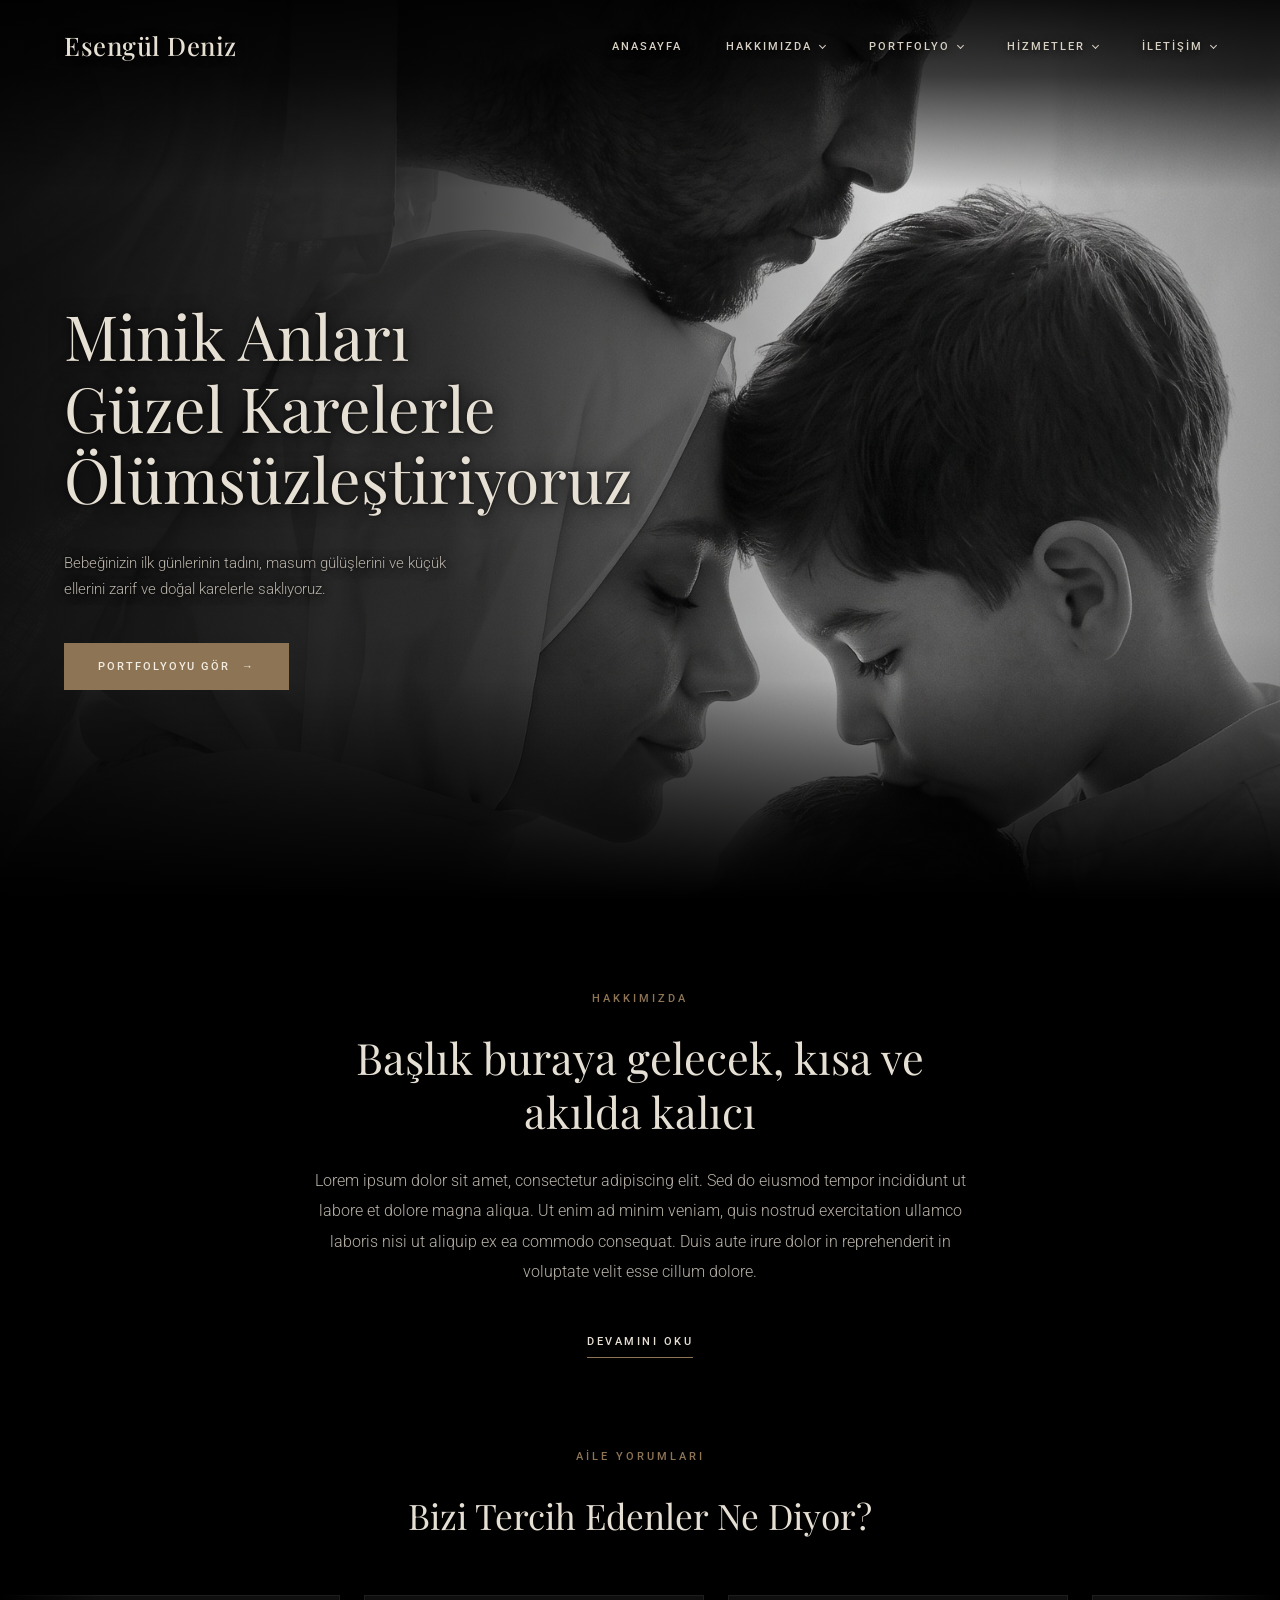
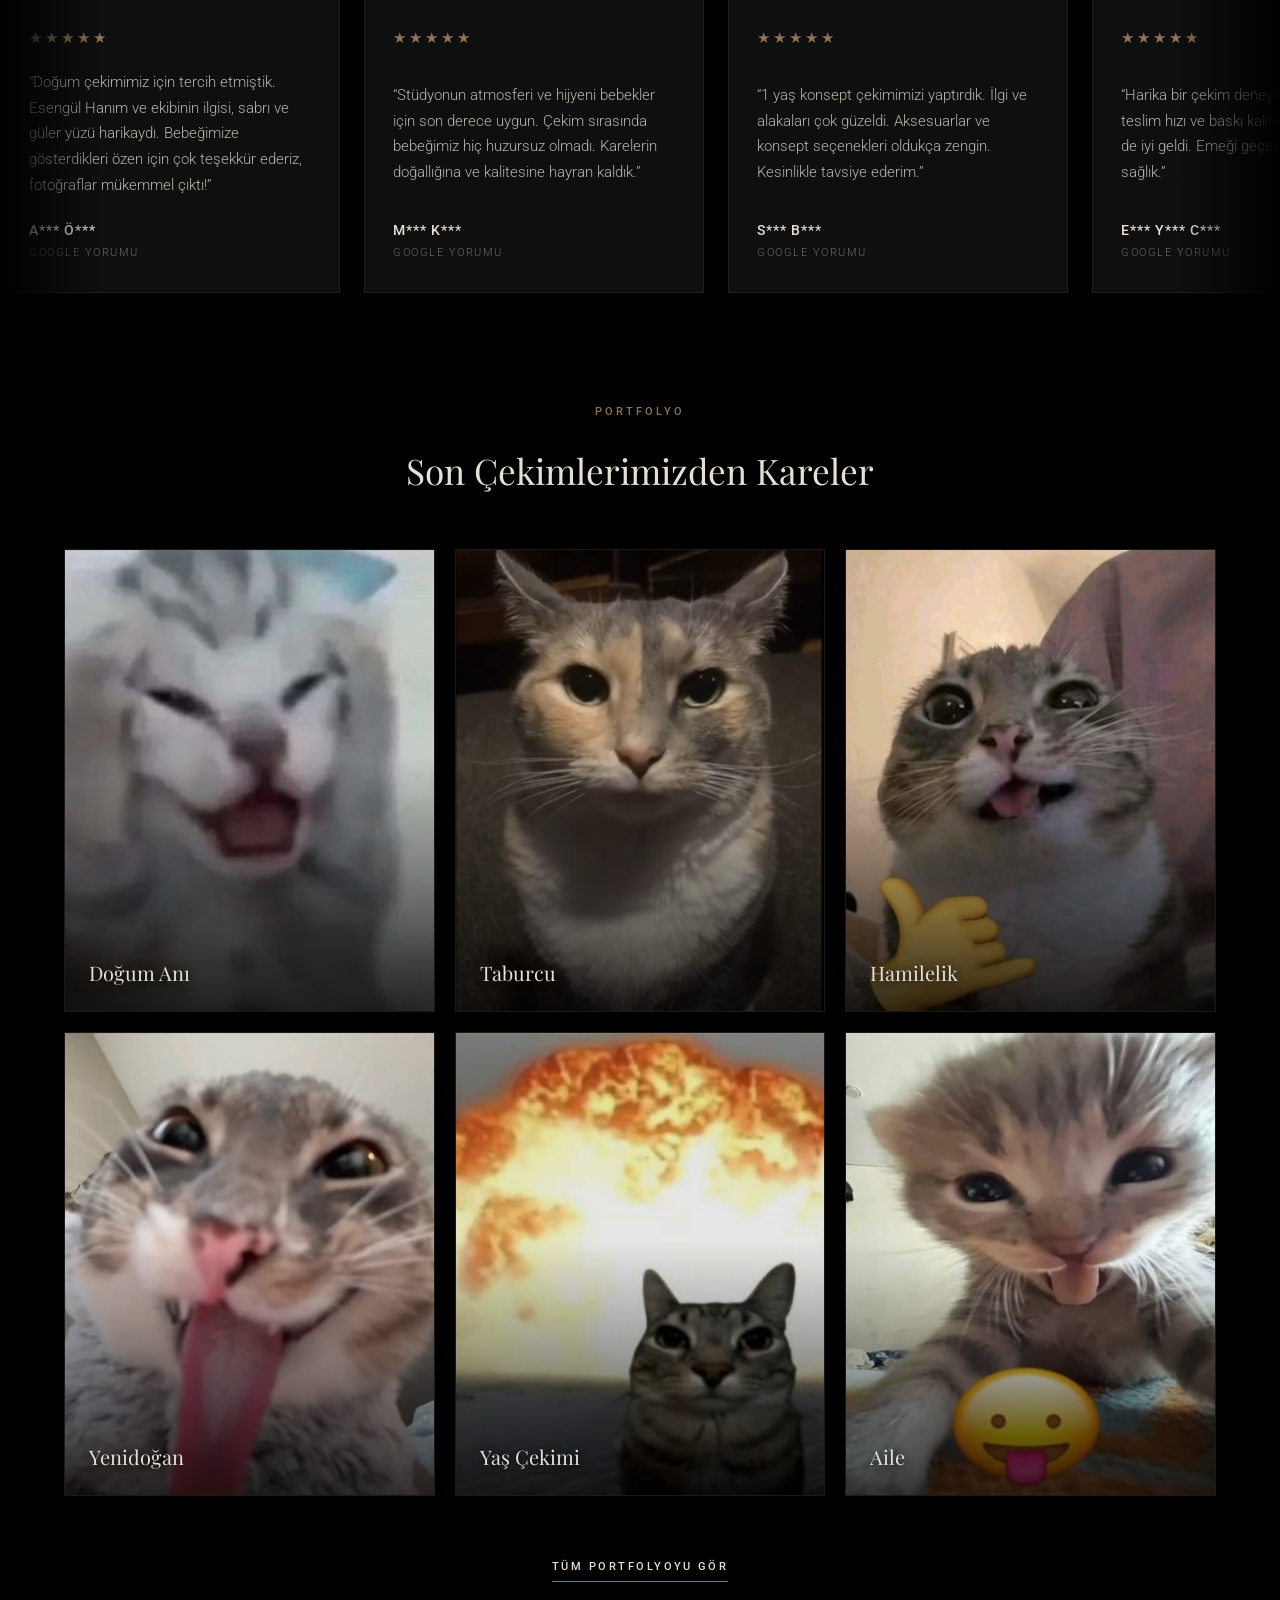
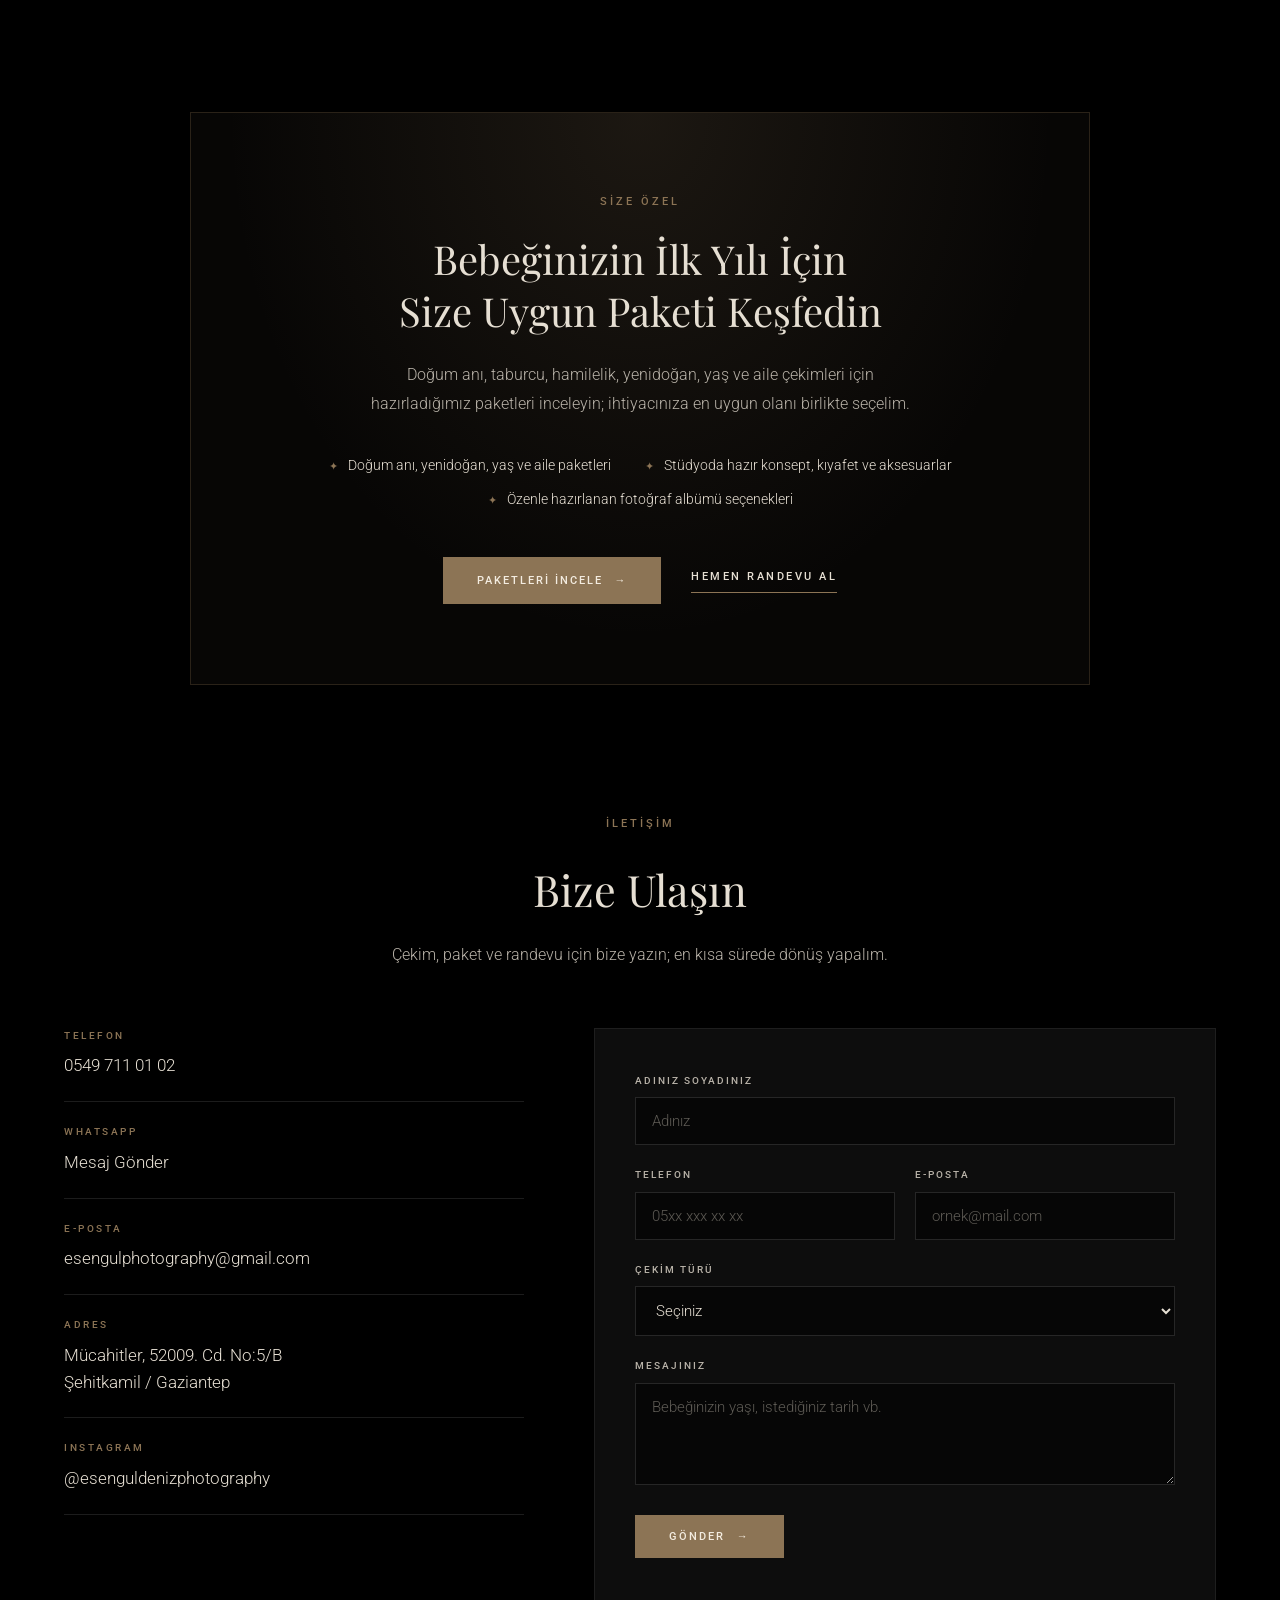
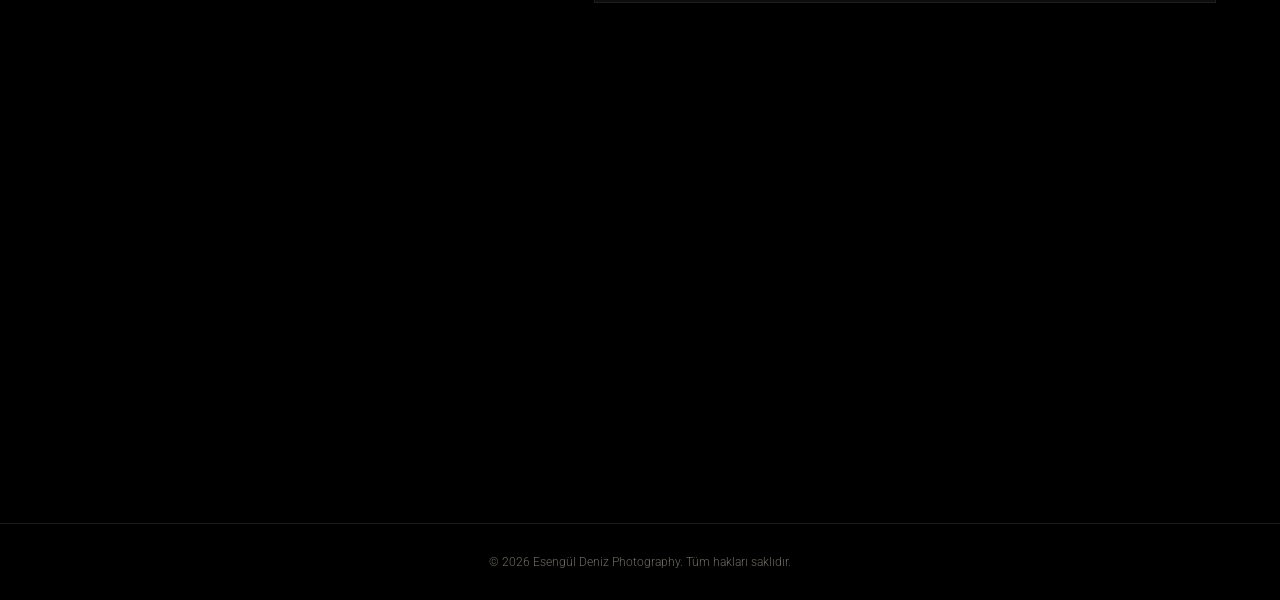
==== commit c111dc13: "Update styles and structure for services page; add new "Hizmetler" page with content and links" ====
--- a/index.html
+++ b/index.html
@@ -13,7 +13,7 @@
   <link rel="preconnect" href="https://fonts.gstatic.com" crossorigin>
   <link href="https://fonts.googleapis.com/css2?family=Playfair+Display:wght@400;500&family=Roboto:wght@300;400;500&display=swap" rel="stylesheet">
 
-  <link rel="stylesheet" href="css/style.css?v=11">
+  <link rel="stylesheet" href="css/style.css?v=14">
 </head>
 <body>
 
@@ -57,9 +57,9 @@
           <li class="has-sub">
             <a href="hizmetler.html">Hizmetler</a>
             <ul class="sub-menu">
-              <li><a href="hizmetler.html#yenidogan-cekimi">Yenidoğan Çekimi</a></li>
-              <li><a href="hizmetler.html#bebek-cekimi">Bebek Çekimi</a></li>
+              <li><a href="hizmetler.html#cekimler">Çekim Türleri</a></li>
               <li><a href="hizmetler.html#paketler">Paketler ve Fiyatlar</a></li>
+              <li><a href="hizmetler.html#surec">Nasıl Çalışıyoruz</a></li>
             </ul>
           </li>
 
--- a/css/style.css
+++ b/css/style.css
@@ -829,6 +829,343 @@
 }
 
 /* =========================================================
+   PORTFOLYO SAYFASI: KART GEZGİNİ
+   ========================================================= */
+.page-lead { max-width: 520px; margin: 18px auto 0; line-height: 1.8; }
+.page-hero--compact { padding: calc(var(--header-h) + 40px) 0 36px; }
+
+.pf { background: #000; padding: 20px 0 120px; }
+
+.pf-stage {
+  display: grid;
+  grid-template-columns: 52px minmax(0, 520px) 52px;
+  justify-content: center;
+  align-items: center;
+  gap: clamp(10px, 3vw, 28px);
+}
+
+.pf-arrow {
+  width: 52px; height: 52px;
+  border: 1px solid #2a2a2a;
+  background: #0d0d0d;
+  color: var(--text);
+  font-size: 1.6rem;
+  line-height: 1;
+  cursor: pointer;
+  transition: background 0.25s ease, border-color 0.25s ease, color 0.25s ease;
+}
+.pf-arrow:hover { background: var(--accent); border-color: var(--accent); color: #fff; }
+
+.pf-arrow:focus-visible,
+.pf-dot:focus-visible,
+.pf-return:focus-visible,
+.pf-front:focus-visible { outline: 2px solid var(--accent-hover); outline-offset: 4px; }
+
+/* Kart */
+.pf-card { width: 100%; height: clamp(440px, 62vw, 600px); perspective: 1400px; cursor: pointer; }
+
+.pf-inner {
+  position: relative;
+  width: 100%; height: 100%;
+  -webkit-transform-style: preserve-3d;
+          transform-style: preserve-3d;
+  transition: transform 0.75s cubic-bezier(0.2, 0.75, 0.2, 1);
+}
+.pf-card.flipped .pf-inner { transform: rotateY(180deg); }
+
+.pf-face {
+  position: absolute; inset: 0;
+  overflow: hidden;
+  border: 1px solid #2a241b;
+  -webkit-backface-visibility: hidden;
+          backface-visibility: hidden;
+  box-shadow: 0 30px 80px rgba(0,0,0,0.7);
+}
+
+/* Çocuk öğeler (fotoğraf, yazılar) de ters yüzde görünmesin: bazı tarayıcılar bunu üstten miras almıyor */
+.pf-face *,
+.pf-face::before,
+.pf-face::after {
+  -webkit-backface-visibility: hidden;
+          backface-visibility: hidden;
+}
+
+/* Ek güvence: dönüş yarıya gelince (yaklaşık 0,375 sn) arkada kalan yüz tamamen gizlenir */
+.pf-front { visibility: visible; transition: visibility 0s linear 0s; }
+.pf-card.flipped .pf-front { visibility: hidden; transition-delay: 0.375s; }
+
+.pf-back { visibility: hidden; transition: visibility 0s linear 0.375s; }
+.pf-card.flipped .pf-back { visibility: visible; transition-delay: 0s; }
+
+/* Ön yüz */
+.pf-front { display: flex; flex-direction: column; justify-content: flex-end; background: #111; }
+
+.pf-front img {
+  position: absolute; inset: 0;
+  width: 100%; height: 100%;
+  object-fit: cover;
+  transition: transform 0.7s ease;
+}
+.pf-card:hover .pf-front img { transform: scale(1.035); }
+
+.pf-front::after {
+  content: "";
+  position: absolute; inset: 0;
+  background: linear-gradient(180deg, rgba(0,0,0,0.1) 15%, rgba(0,0,0,0.55) 58%, rgba(0,0,0,0.92) 100%);
+}
+
+.pf-front-content { position: relative; z-index: 1; padding: clamp(24px, 5vw, 40px); }
+
+.pf-number {
+  color: var(--accent);
+  font-size: 0.72rem;
+  font-weight: 500;
+  letter-spacing: 3px;
+}
+
+.pf-front h2 {
+  font-family: var(--font-heading);
+  font-weight: 400;
+  font-size: clamp(2.2rem, 5.5vw, 3.4rem);
+  line-height: 1.08;
+  color: var(--text);
+  margin: 12px 0;
+  text-shadow: 0 2px 18px rgba(0,0,0,0.8);
+}
+
+.pf-front p {
+  max-width: 380px;
+  min-height: 1.6em;
+  margin: 0 0 22px;
+  line-height: 1.6;
+  color: #d6cfc3;
+  text-shadow: 0 1px 10px rgba(0,0,0,0.8);
+}
+
+.pf-hint {
+  display: inline-flex;
+  align-items: center;
+  gap: 10px;
+  padding: 10px 16px;
+  border: 1px solid rgba(230,223,211,0.35);
+  background: rgba(0,0,0,0.35);
+  font-size: 0.68rem;
+  font-weight: 500;
+  letter-spacing: 2px;
+  text-transform: uppercase;
+  color: var(--text);
+}
+
+/* Arka yüz */
+.pf-back {
+  transform: rotateY(180deg);
+  display: flex;
+  flex-direction: column;
+  justify-content: center;
+  padding: clamp(26px, 5vw, 44px);
+  overflow-y: auto;              /* uzun metinler kesilmesin */
+  background: linear-gradient(150deg, #15110d, #070605);
+  cursor: default;
+}
+
+.pf-back h2 {
+  font-family: var(--font-heading);
+  font-weight: 400;
+  font-size: clamp(1.8rem, 4vw, 2.4rem);
+  color: var(--text);
+  margin: 10px 0 14px;
+}
+
+.pf-back p { line-height: 1.8; }
+
+.pf-features { margin: 22px 0 28px; display: grid; gap: 12px; }
+.pf-features li { display: flex; gap: 12px; color: var(--text); font-size: 0.92rem; }
+.pf-features li::before { content: "✦"; color: var(--accent); font-size: 0.7rem; padding-top: 4px; }
+
+.pf-back-actions {
+  display: flex; flex-wrap: wrap; align-items: center; gap: 12px 28px;
+  padding-top: 22px;
+  border-top: 1px solid #241d14;
+}
+
+.pf-return {
+  align-self: flex-start;
+  margin-top: 22px;
+  padding: 0;
+  background: none;
+  border: 0;
+  cursor: pointer;
+  font-family: var(--font-body);
+  font-size: 0.68rem;
+  font-weight: 500;
+  letter-spacing: 2px;
+  text-transform: uppercase;
+  color: var(--text-muted);
+  transition: color 0.3s ease;
+}
+.pf-return:hover { color: var(--text); }
+
+/* Alt kontroller */
+.pf-controls { text-align: center; margin-top: 30px; }
+
+.pf-dots { display: flex; justify-content: center; gap: 10px; margin-bottom: 16px; }
+
+.pf-dot {
+  width: 8px; height: 8px;
+  padding: 0; border: 0; border-radius: 99px;
+  background: #3a3a3a;
+  cursor: pointer;
+  transition: width 0.25s ease, background 0.25s ease;
+}
+.pf-dot.active { width: 28px; background: var(--accent); }
+
+.pf-status { font-size: 0.85rem; color: var(--text-muted); }
+.pf-status strong { color: var(--text); font-weight: 500; }
+
+.pf-help { margin: 22px auto 0; max-width: 520px; text-align: center; font-size: 0.78rem; line-height: 1.7; color: #6f6a62; }
+
+@media (max-width: 600px) {
+  .pf { padding-bottom: 80px; }
+  .pf-stage { grid-template-columns: 38px minmax(0, 1fr) 38px; gap: 8px; }
+  .pf-arrow { width: 38px; height: 46px; font-size: 1.3rem; }
+  .pf-card { height: 480px; }
+  .pf-back { padding: 24px 20px; justify-content: flex-start; }
+  .pf-features { margin: 16px 0 20px; gap: 10px; }
+  .pf-back .btn { padding: 14px 20px; }
+}
+
+@media (prefers-reduced-motion: reduce) {
+  .pf-inner, .pf-front img { transition-duration: 0.01ms; }
+}
+
+/* =========================================================
+   HİZMETLER SAYFASI
+   ========================================================= */
+.sec-head { text-align: center; max-width: 600px; margin: 0 auto 56px; }
+
+.sec-head h2 {
+  font-family: var(--font-heading);
+  font-weight: 400;
+  font-size: clamp(1.7rem, 3.2vw, 2.4rem);
+  color: var(--text);
+  margin-bottom: 14px;
+}
+
+.services, .packages, .process { background: #000; padding: 30px 0 100px; }
+.packages, .process { border-top: 1px solid #141414; padding-top: 100px; }
+
+/* Çekim türleri */
+.svc-grid { display: grid; grid-template-columns: repeat(3, 1fr); gap: 24px; }
+
+.svc-card {
+  padding: 36px 30px;
+  background: #0d0d0d;
+  border: 1px solid #1e1e1e;
+  scroll-margin-top: 110px;
+  transition: border-color 0.4s ease, transform 0.4s ease;
+}
+.svc-card:hover { border-color: var(--accent); transform: translateY(-4px); }
+
+.svc-num { display: block; margin-bottom: 18px; font-size: 0.72rem; letter-spacing: 3px; color: var(--accent); }
+
+.svc-card h3 {
+  font-family: var(--font-heading);
+  font-weight: 400;
+  font-size: 1.5rem;
+  color: var(--text);
+  margin-bottom: 12px;
+}
+
+.svc-card p { line-height: 1.8; margin-bottom: 26px; }
+
+/* Paketler */
+.pkg-grid { display: grid; grid-template-columns: repeat(3, 1fr); gap: 24px; align-items: stretch; }
+
+.pkg {
+  position: relative;
+  display: flex;
+  flex-direction: column;
+  padding: 44px 34px 38px;
+  background: #0d0d0d;
+  border: 1px solid #1e1e1e;
+  text-align: center;
+}
+
+.pkg--featured {
+  border-color: var(--accent);
+  background: radial-gradient(ellipse at 50% 0%, rgba(140,116,85,0.16) 0%, rgba(140,116,85,0) 65%), #0a0908;
+}
+
+.pkg-badge {
+  position: absolute;
+  top: -13px; left: 50%;
+  transform: translateX(-50%);
+  padding: 6px 16px;
+  background: var(--accent);
+  color: #fff;
+  font-size: 0.62rem;
+  font-weight: 500;
+  letter-spacing: 2px;
+  text-transform: uppercase;
+  white-space: nowrap;
+}
+
+.pkg h3 {
+  font-family: var(--font-heading);
+  font-weight: 400;
+  font-size: 1.6rem;
+  color: var(--text);
+}
+
+.pkg-price {
+  margin: 18px 0 26px;
+  padding-bottom: 26px;
+  border-bottom: 1px solid #1e1e1e;
+  font-family: var(--font-heading);
+  font-size: 2.6rem;
+  color: var(--text);
+}
+.pkg-cur { font-size: 1.3rem; color: var(--accent); vertical-align: top; }
+
+.pkg-list { margin-bottom: 34px; display: grid; gap: 14px; flex: 1; align-content: start; }
+.pkg-list li { font-size: 0.92rem; color: var(--text-muted); }
+.pkg-list li::before { content: "✦"; margin-right: 10px; color: var(--accent); font-size: 0.65rem; }
+
+.pkg .btn { align-self: center; }
+
+/* Süreç */
+.steps { display: grid; grid-template-columns: repeat(4, 1fr); gap: 30px; counter-reset: none; }
+
+.step { text-align: center; padding: 0 8px; }
+
+.step-num {
+  display: inline-flex;
+  align-items: center; justify-content: center;
+  width: 54px; height: 54px;
+  margin-bottom: 20px;
+  border: 1px solid var(--accent);
+  font-family: var(--font-heading);
+  font-size: 1.3rem;
+  color: var(--accent);
+}
+
+.step h3 { font-family: var(--font-heading); font-weight: 400; font-size: 1.3rem; color: var(--text); margin-bottom: 10px; }
+.step p { font-size: 0.9rem; line-height: 1.8; }
+
+@media (max-width: 960px) {
+  .svc-grid { grid-template-columns: repeat(2, 1fr); }
+  .pkg-grid { grid-template-columns: 1fr; max-width: 460px; margin: 0 auto; gap: 34px; }
+  .steps { grid-template-columns: repeat(2, 1fr); gap: 44px 24px; }
+}
+
+@media (max-width: 600px) {
+  .svc-grid { grid-template-columns: 1fr; }
+  .steps { grid-template-columns: 1fr; }
+  .services { padding-bottom: 70px; }
+  .packages, .process { padding: 70px 0; }
+}
+
+/* =========================================================
    GELECEKTE EKLENECEK BÖLÜMLER İÇİN YER
    (galeri, hizmetler, yorumlar, footer stilleri buraya)
    ========================================================= */
